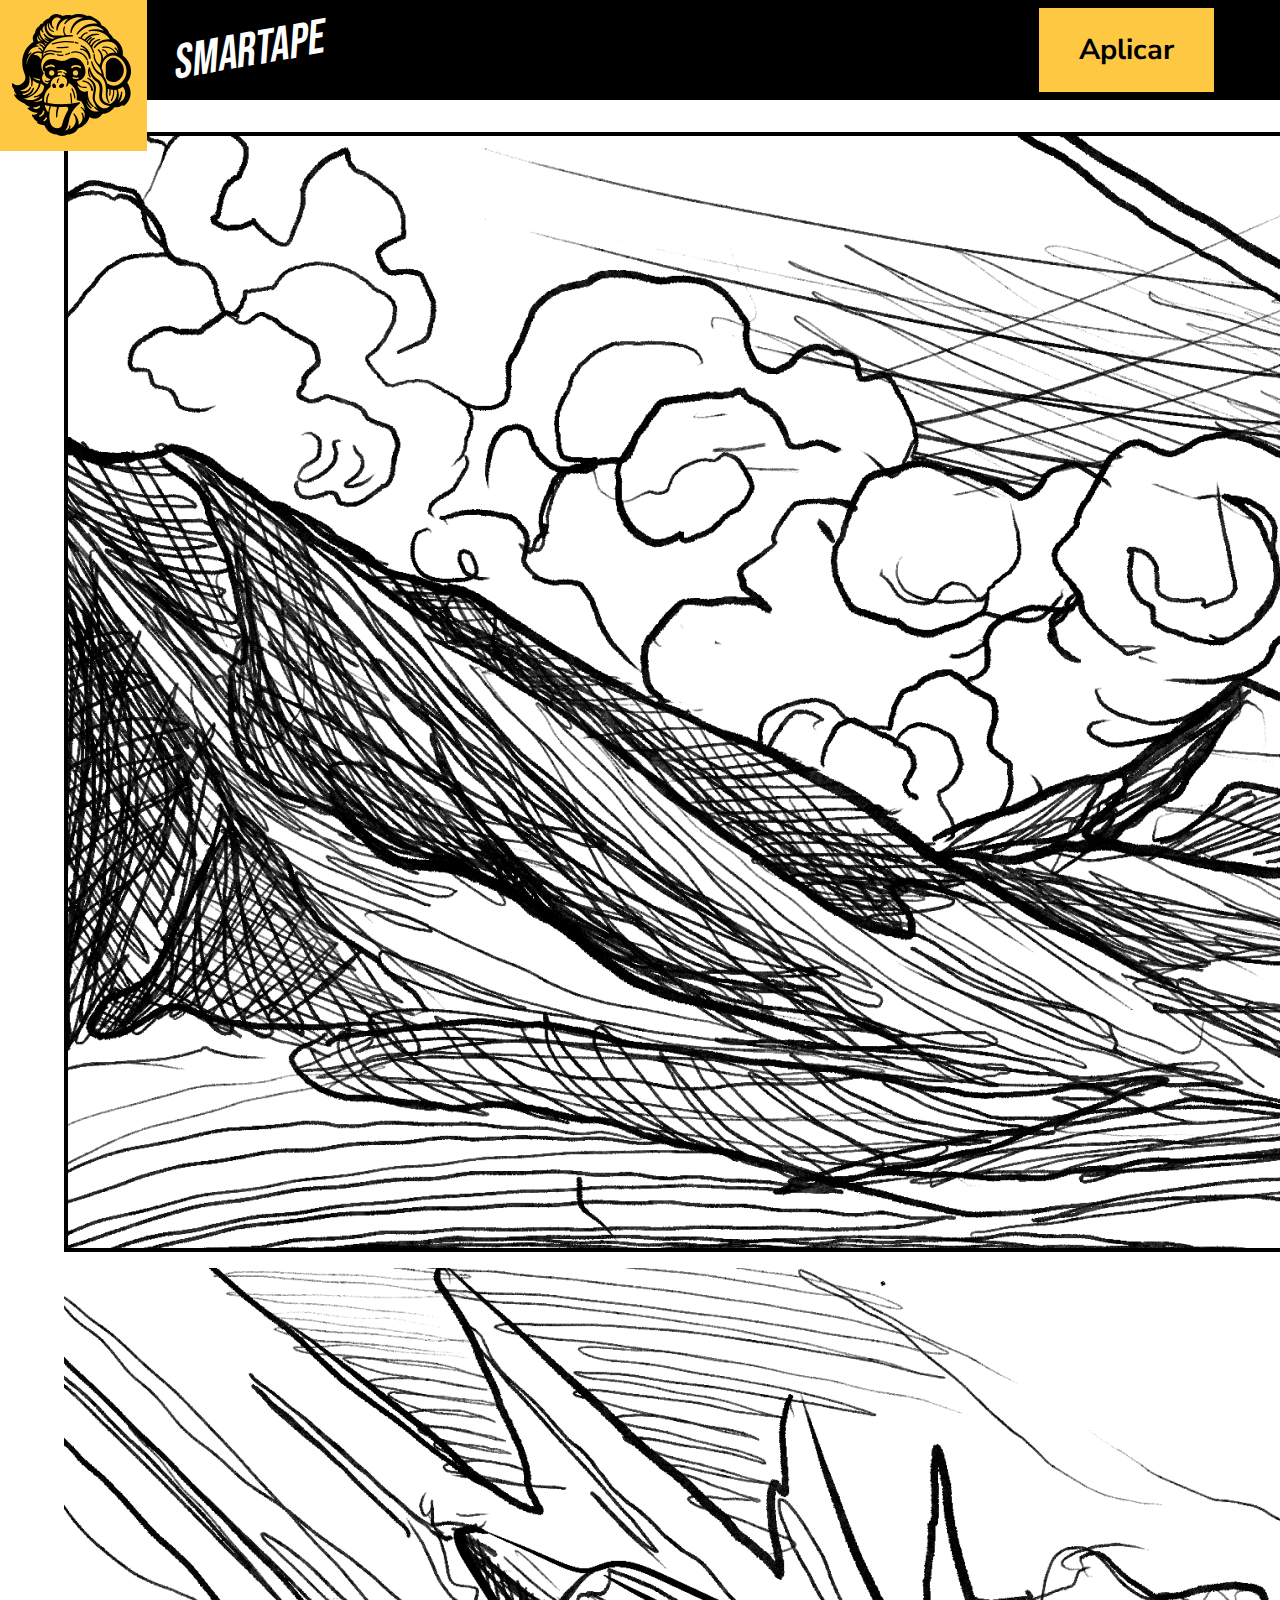
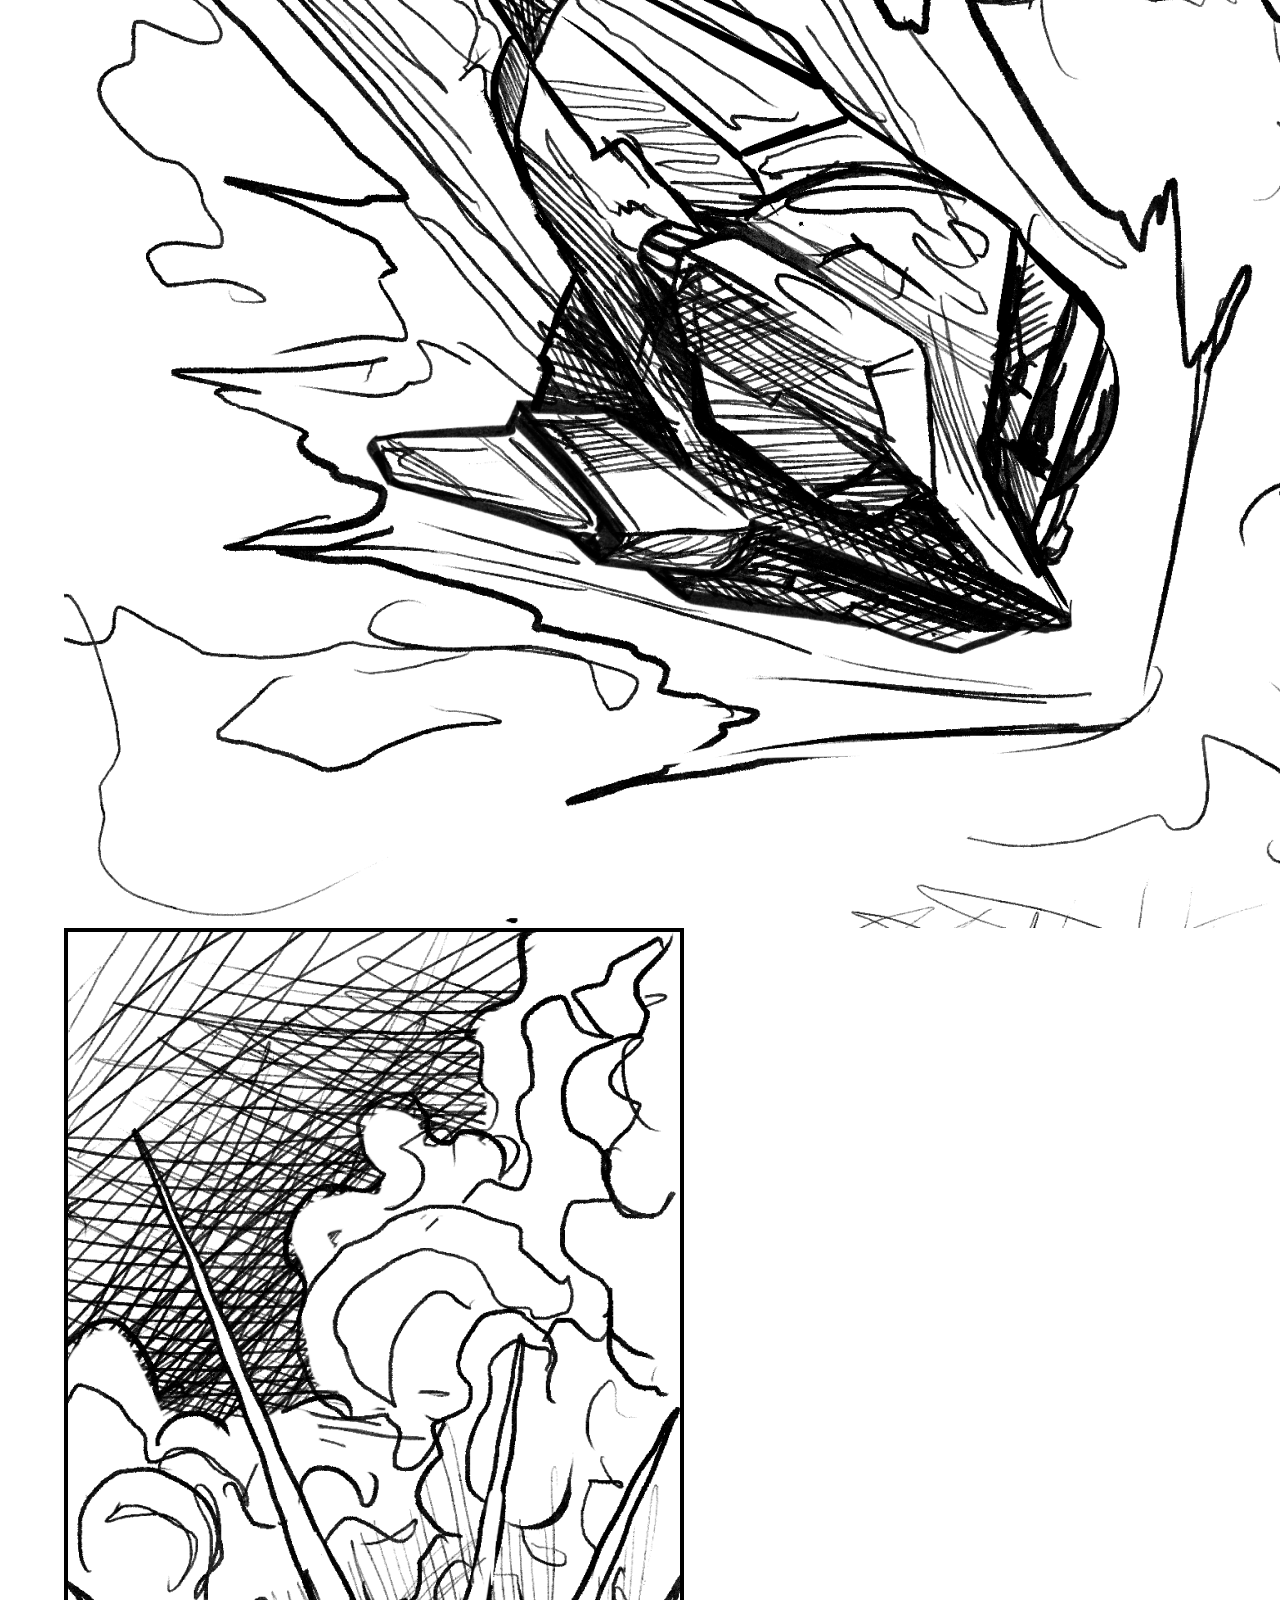
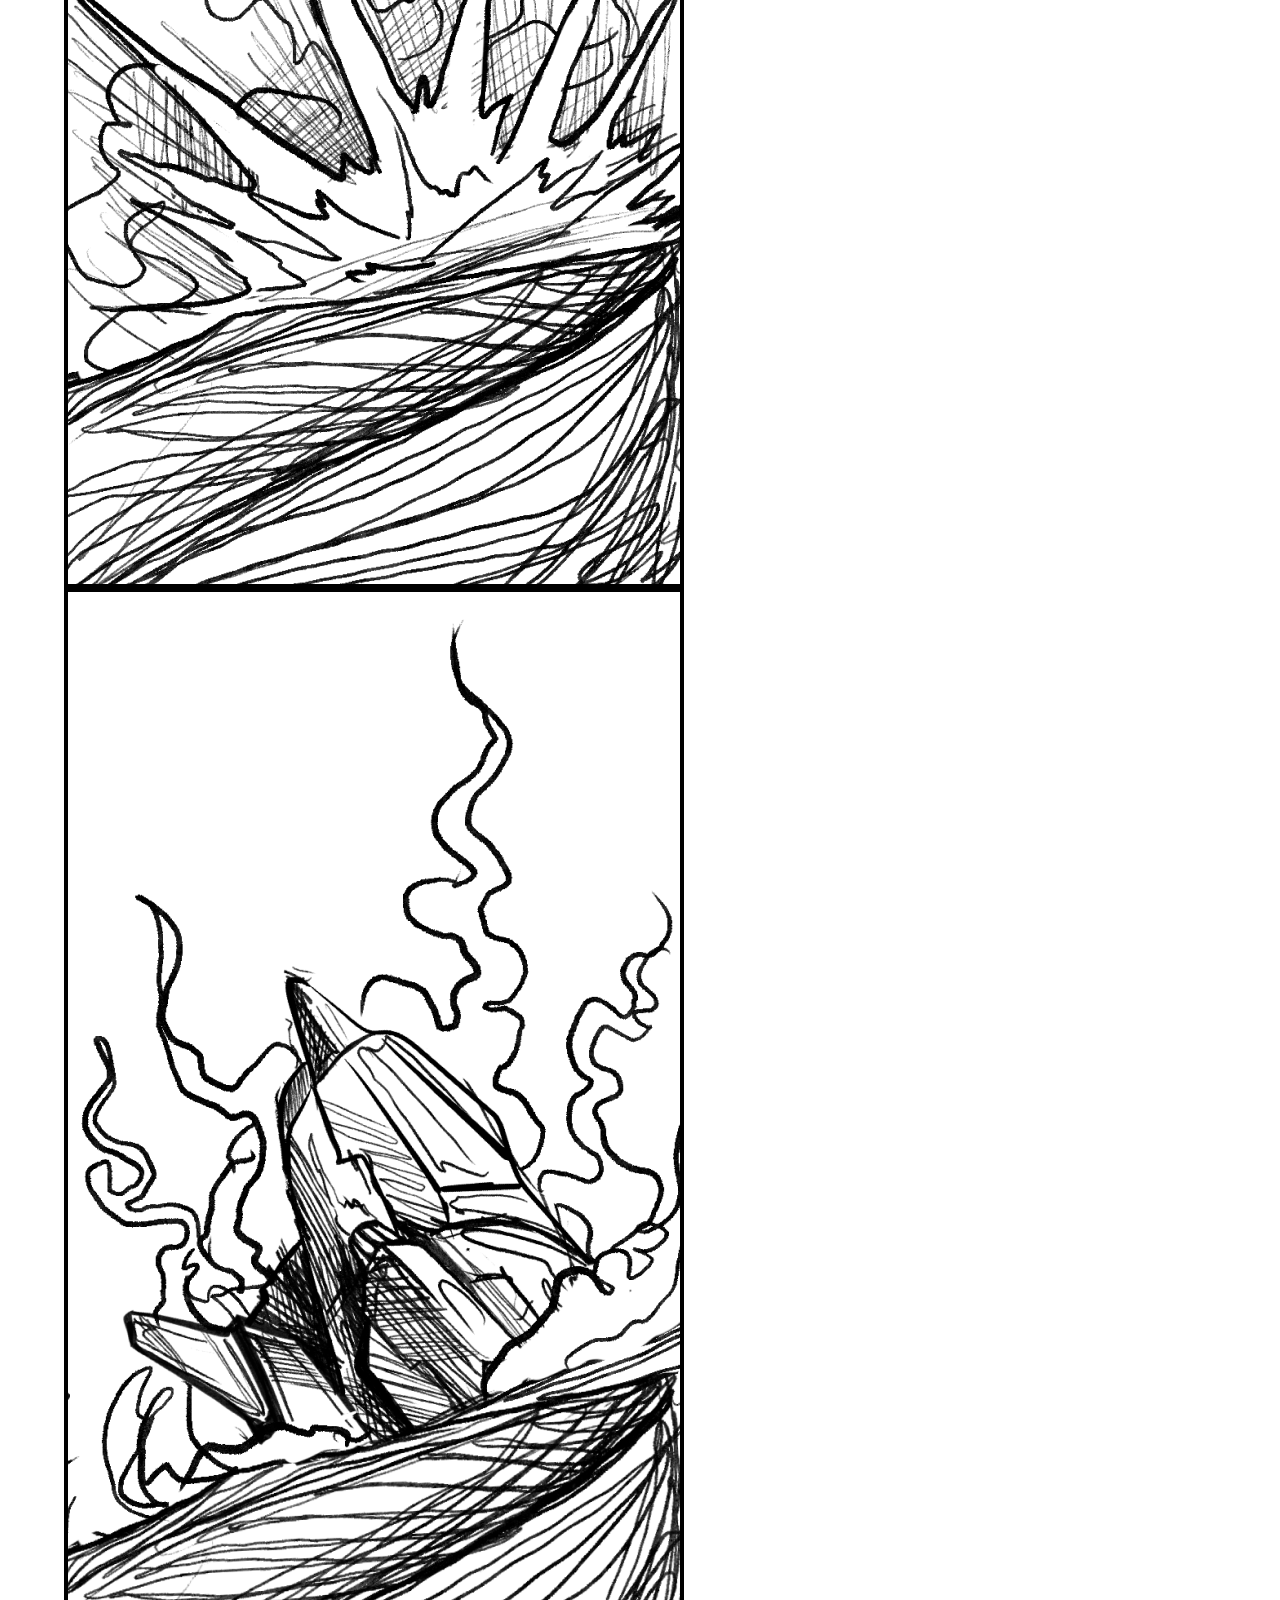
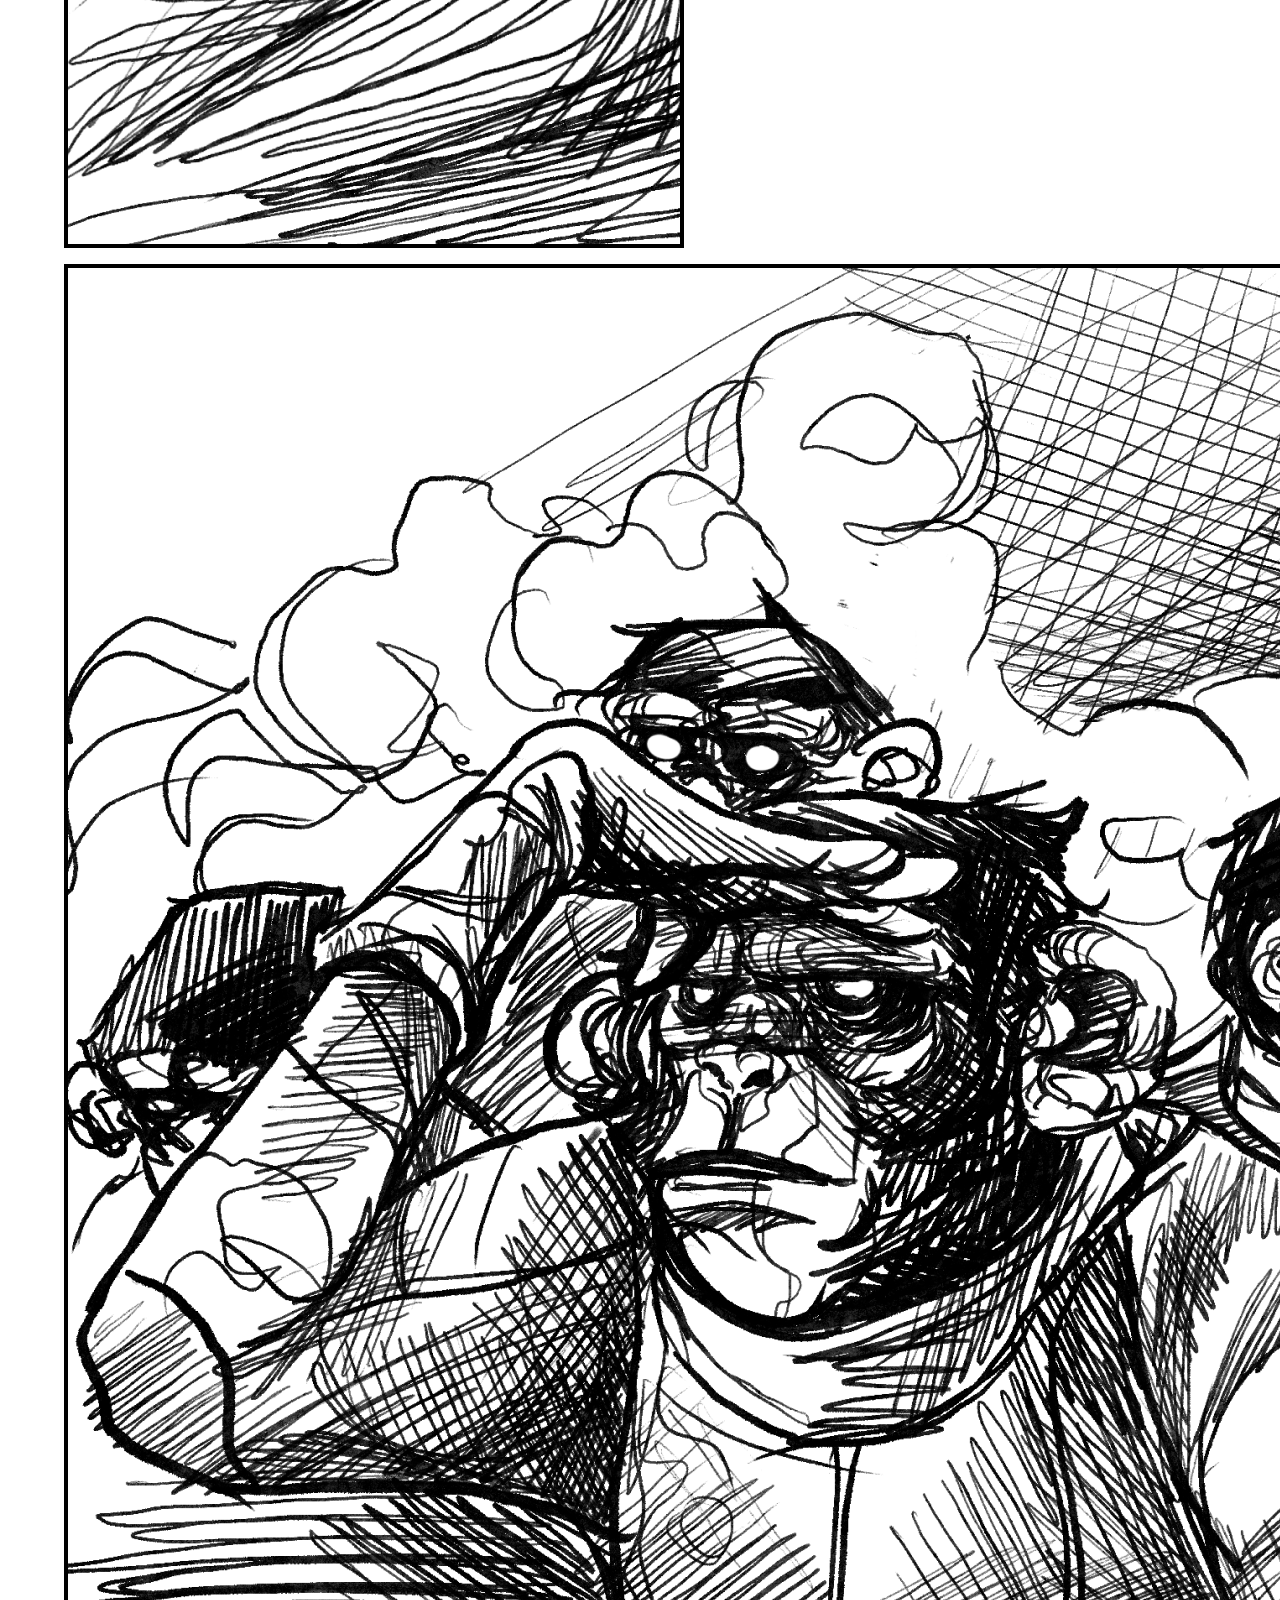
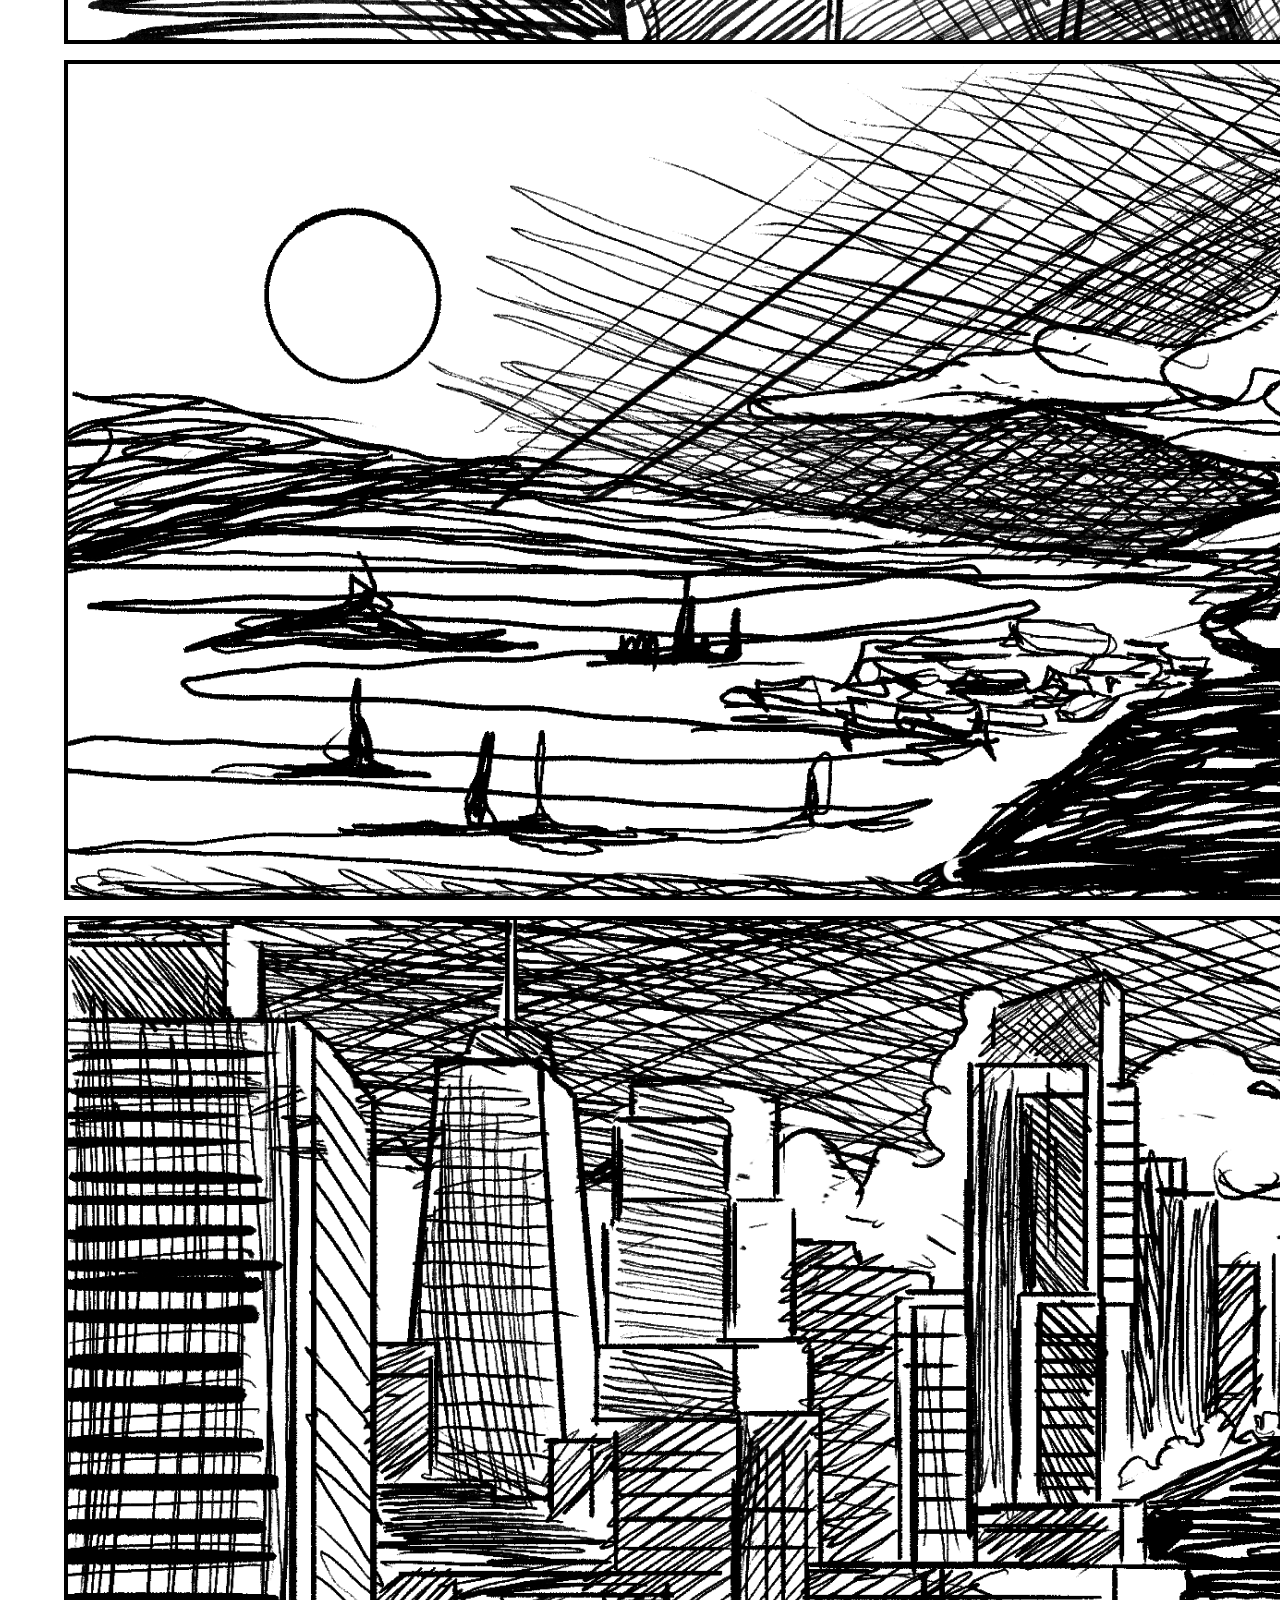
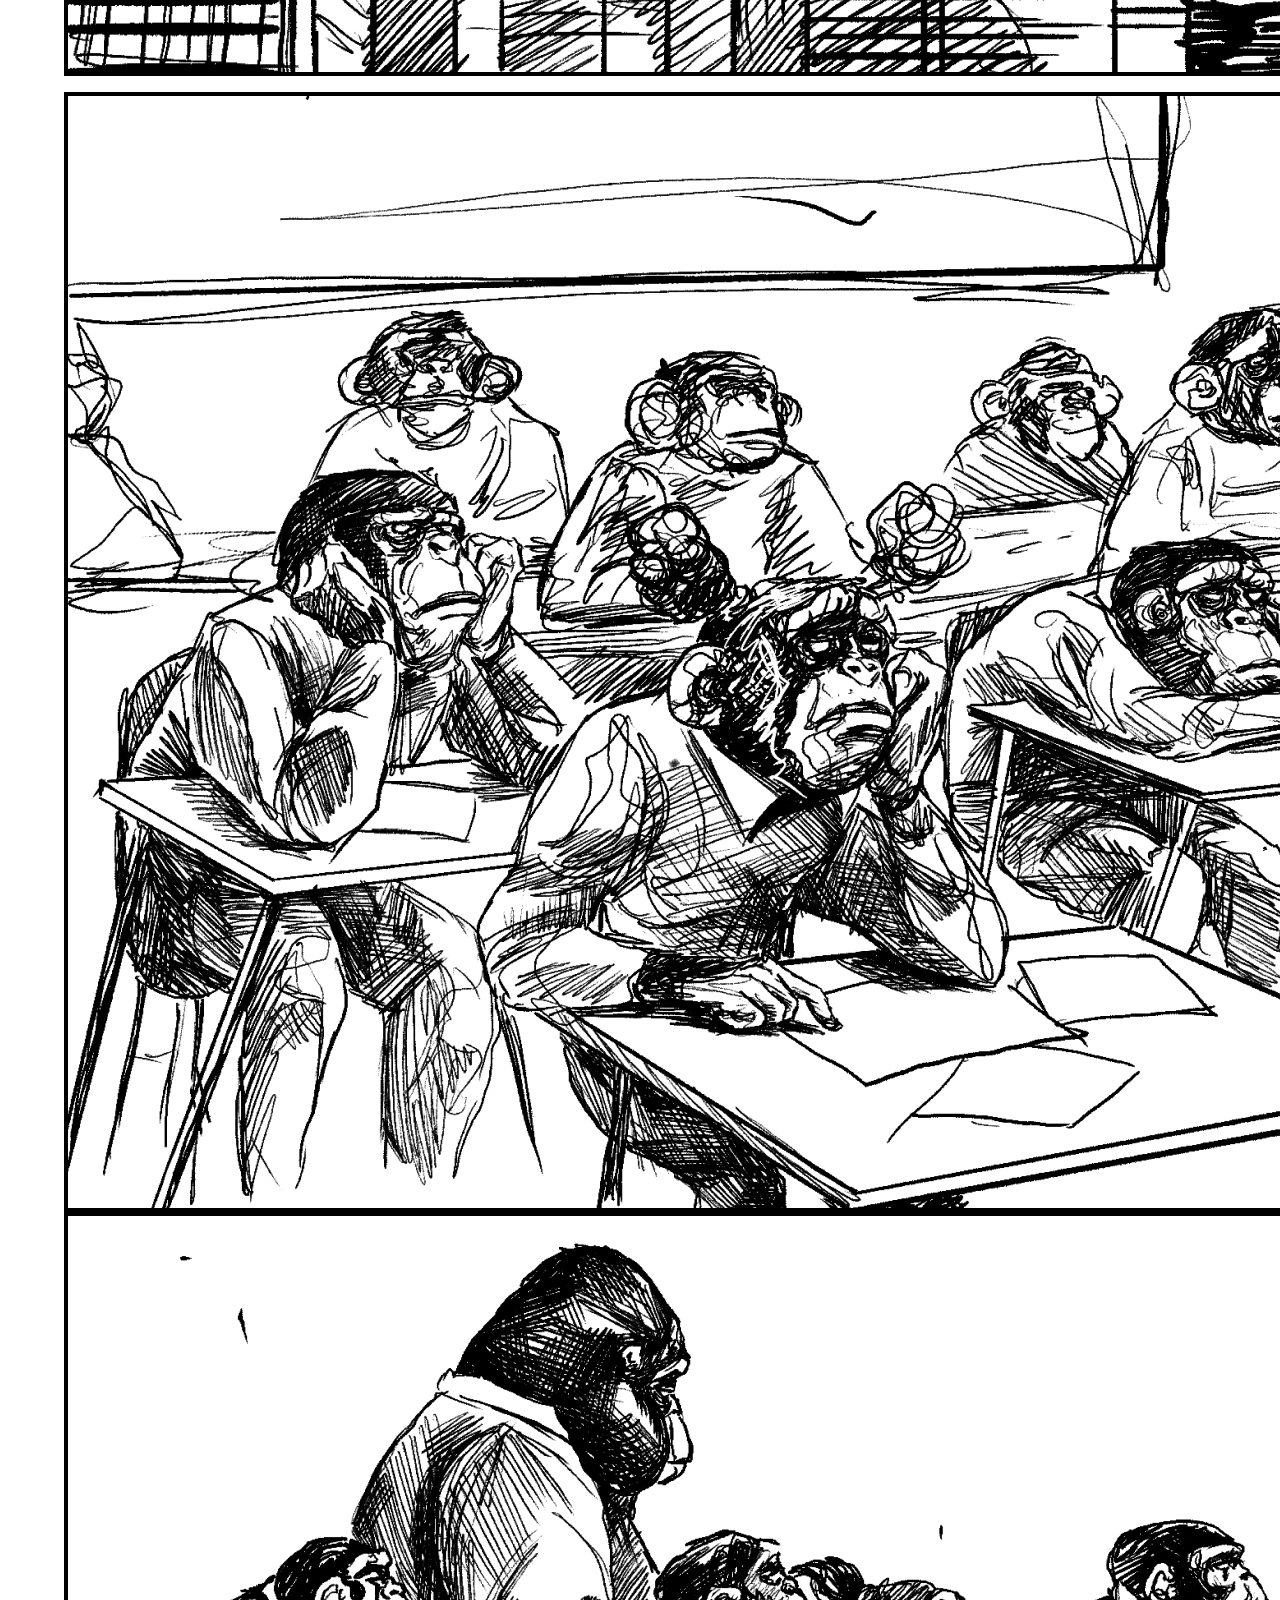
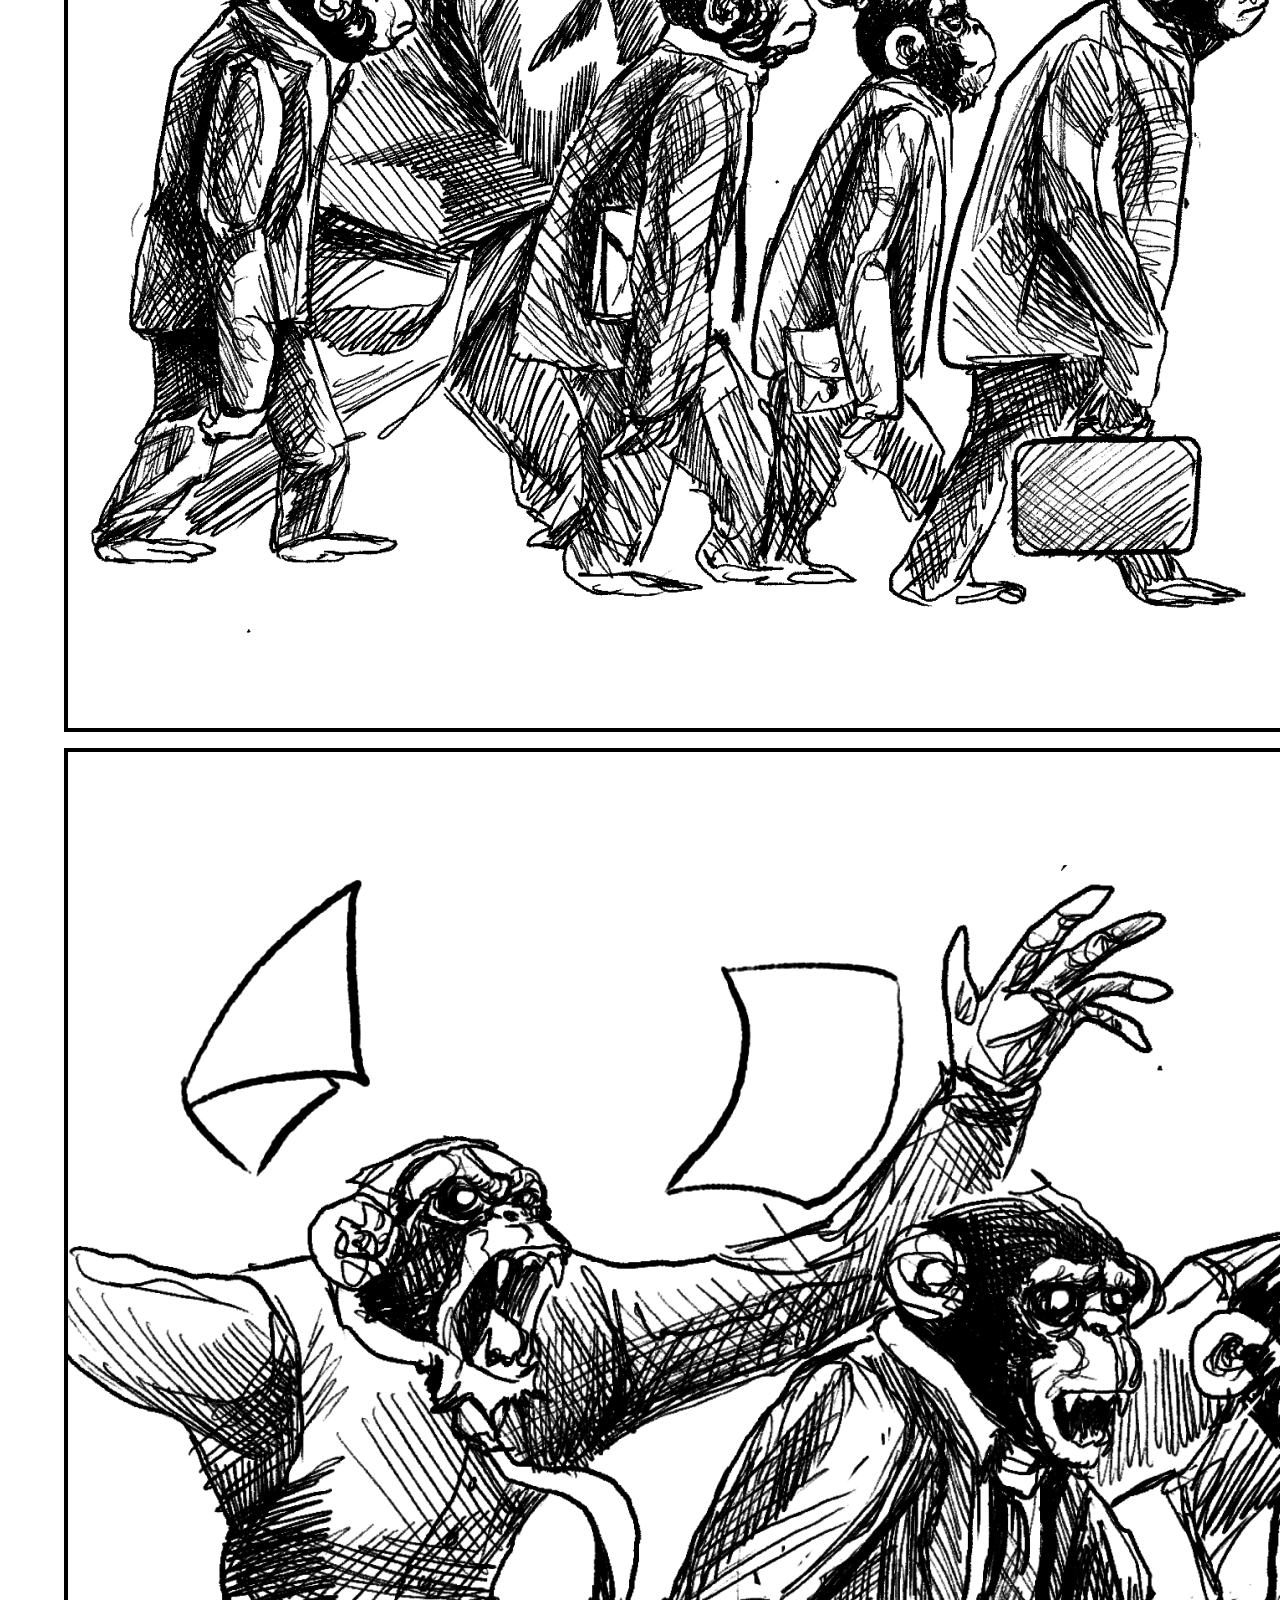
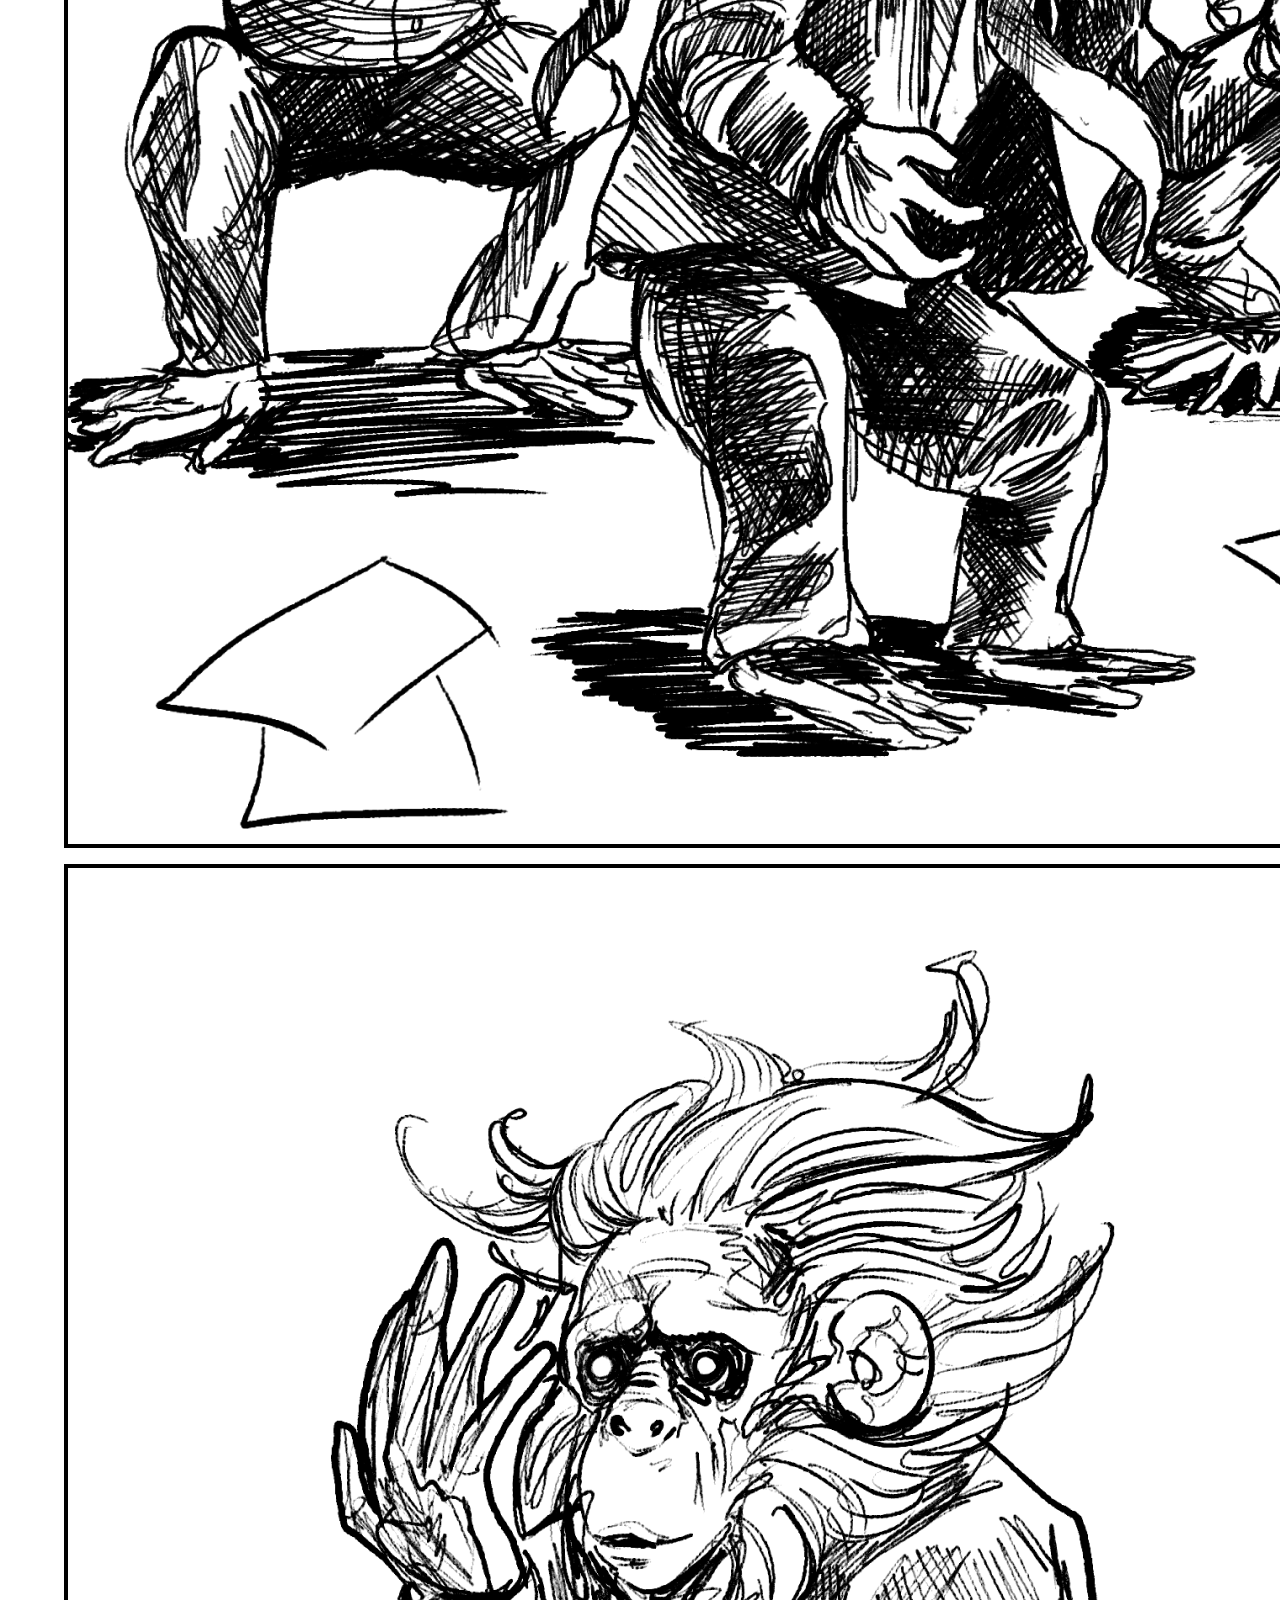
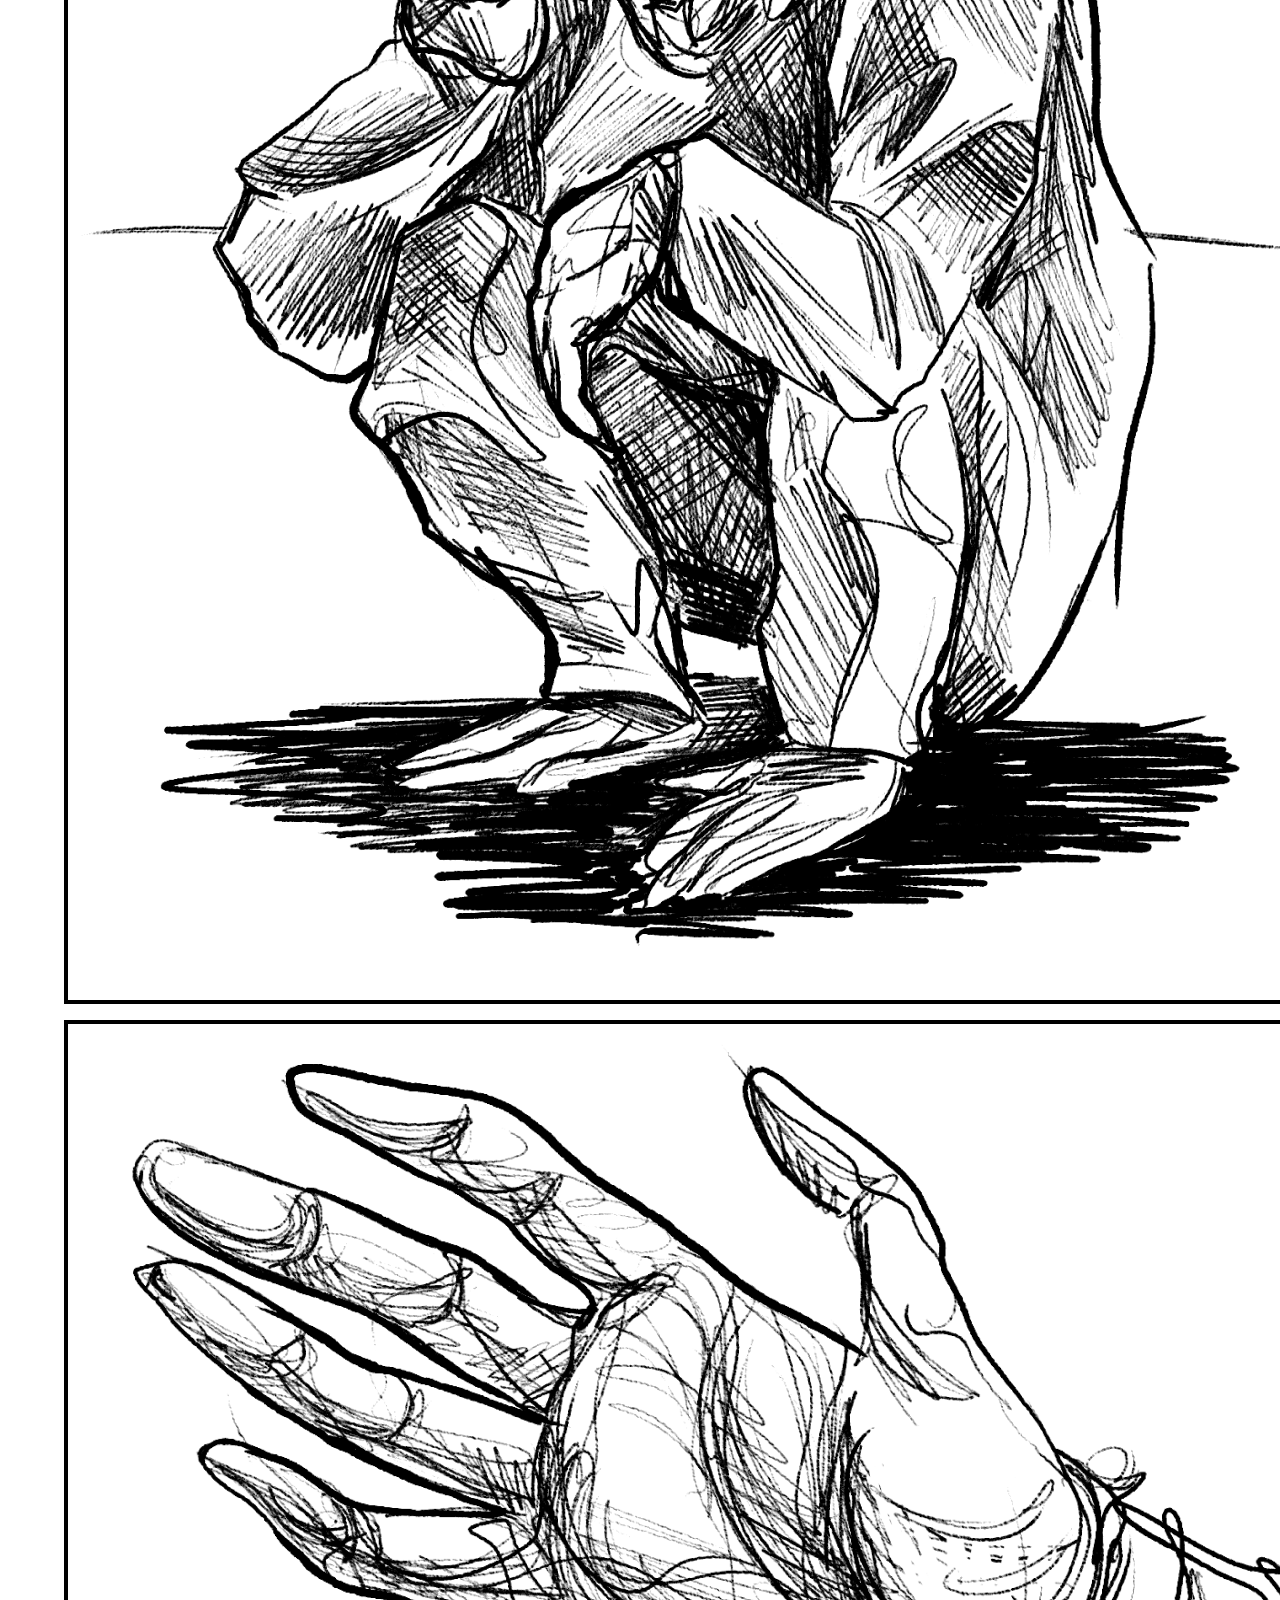
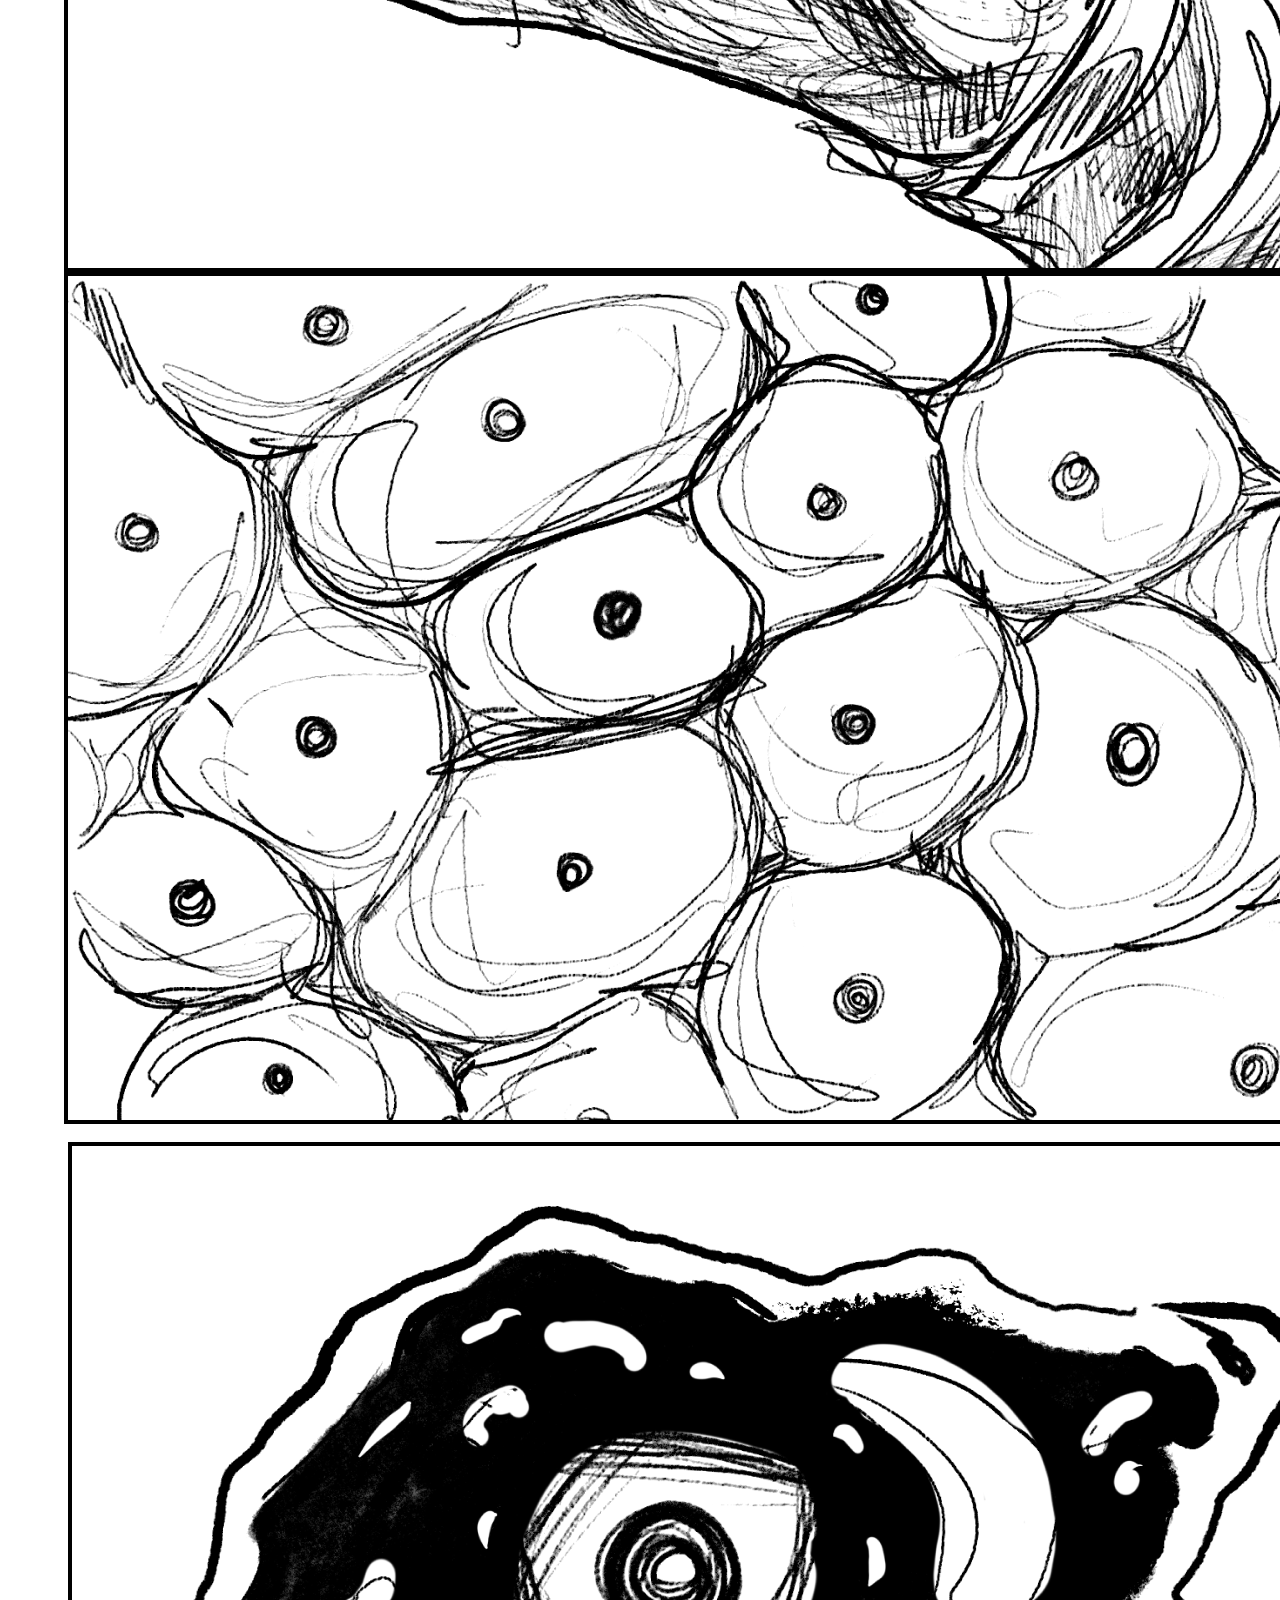
==== index.html @ e2e23b19 "ajuste comic" ====
<!DOCTYPE html>
<html lang="es">
  <head>
    <meta charset="UTF-8" />
    <meta name="viewport" content="width=device-width, initial-scale=1.0" />
    <title>chango</title>
    
    <!-- Importación de Bootstrap y Google Fonts -->
    <link
      href="https://cdn.jsdelivr.net/npm/bootstrap@5.3.0/dist/css/bootstrap.min.css"
      rel="stylesheet"
    />
    <link rel="preconnect" href="https://fonts.googleapis.com" />
    <link rel="preconnect" href="https://fonts.gstatic.com" crossorigin />
    <link
      href="https://fonts.googleapis.com/css2?family=Bebas+Neue&family=Nunito+Sans:ital,opsz,wght@0,6..12,200..1000;1,6..12,200..1000&display=swap"
      rel="stylesheet"
    />
    <link
      href="https://fonts.googleapis.com/css2?family=Jomhuria&display=swap"
      rel="stylesheet"
    />
    <!-- Estilos personalizados y Tailwind CSS -->
    <link rel="stylesheet" href="style.css" />
    <script src="https://cdn.tailwindcss.com"></script>
  </head>

  <body>
    <!-- Sección del encabezado -->
    <header class="head  sticky top-0 z-50">
      <div class="logo">
        <!-- Logo de la empresa -->
        <img alt="Logo with a stylized monkey face" src="img/Group 39797.svg" />
        <div class="logo-text">SMARTAPE</div>
      </div>
      <a class="apply-button" href="#"> Aplicar </a>
    </header>

    <!-- Sección de imágenes -->
    <div class="imagenes ">
      <!-- Imagen principal -->
      <img
        src="img/Group 39958.png"
        alt="Imagen Principal"
        class="w-full h-auto mb-3"
      />
      
      <!-- Galería de imágenes en una cuadrícula -->
      <div class="grid grid-cols-4 gap-2 mb-3 ">
        <img src="img/image 268.png" alt="Imagen 1" class="meteoro w-full  border-2 border-black col-span-2" />
        <img src="img/Group 39960.png" alt="Imagen 2" class="w-full h-auto col-span-1" /> 
        <img src="img/Group 39959.png" alt="Imagen 3" class="w-full h-auto col-span-1" />
      </div>

      <!-- Otras imágenes principales -->
      <img src="img/Group 39961.png" alt="Imagen Principal 2" class="w-full h-auto mb-3" />
      <img src="img/Group 39962.png" alt="Imagen Principal 3" class="w-full h-auto mb-3" />
      <img src="img/Group 39963.png" alt="Imagen Principal 4" class="w-full h-auto mb-3" />

      <!-- Otra cuadrícula con dos imágenes -->
      <div class="grid grid-cols-2 gap-2">
        <img src="img/Group 39965.png" alt="Imagen 1" class="w-full h-auto" />
        <img src="img/Group 39964.png" alt="Imagen 2" class="w-full h-auto mb-3" />
      </div>

      <!-- Continuación de las imágenes principales -->
      <img src="img/Group 39966.png" alt="Imagen Principal 5" class="w-full h-auto mb-3" />

      <!-- Cuadrícula con imagenes laterales -->
      <div class="grid grid-cols-2 gap-2">
        <div>
          <img src="img/Group 39967.png" alt="Imagen Izquierda" class="w-full h-auto mb-3" />
        </div>
        <div class="flex flex-col space-y-3">
          <img src="img/Group 39968.png" alt="Imagen Derecha 1" class="w-full h-auto" />
          <img src="img/Group 39969.png" alt="Imagen Derecha 2" class="w-full h-auto mb-3" />
        </div>
      </div>

      <!-- Otra cuadrícula con dos imágenes -->
      <div class="grid grid-cols-2 gap-2">
        <img src="img/Group 39971.png" alt="Imagen 1" class="w-full h-auto" />
        <img src="img/Group 39970.png" alt="Imagen 2" class="w-full h-auto mb-3" />
      </div>

      <!-- Más imágenes principales -->
      <img src="img/Group 39972.png" alt="Imagen Principal 6" class="w-full h-auto mb-3" />
      <img src="img/Group 39973.png" alt="Imagen Principal 7" class="w-full h-auto mb-3" />
      <img src="img/Group 39974.png" alt="Imagen Principal 8" class="w-full h-auto mb-3" />
      <img src="img/Group 39975.png" alt="Imagen Principal 9" class="w-full h-auto mb-3" />

      <!-- Última cuadrícula de imágenes -->
      <div class="grid grid-cols-2 gap-2">
        <img src="img/Group 39977.png" alt="Imagen 1" class="w-full h-auto" />
        <img src="img/Group 39976.png" alt="Imagen 2" class="w-full h-auto mb-3" />
      </div>

      <!-- Últimas imágenes principales -->
      <img src="img/Group 39978.png" alt="Imagen Principal 10" class="w-full h-auto mb-3" />
      <img src="img/Group 39979.png" alt="Imagen Principal 11" class="w-full h-auto mb-0" />
    </div>

    <!-- Sección con dos boxes de contenido adicional -->
    <div class="seccion mb-4 mt-0">
      <div class="box box1" style="align-items: start">
        <img class="logo-image" src="img/image.png" />
        <div class="text" style="text-align: start">
          Al revés de las academias de tecnología tradicionales en las cuales
          los estudiantes invierten en ellas, nosotros invertimos en ti. Solo
          nos pagas cuando consigues un trabajo.
        </div>
        <a href="#" class="button">Ver más</a>
      </div>
      <div class="box box2" style="align-items: end">
        <div class="logo-texts">
          <span>maigister</span>
        </div>
        <div class="text" style="text-align: end">
          Al revés de las academias de tecnología tradicionales en las cuales
          los estudiantes invierten en ellas, nosotros invertimos en ti. Solo
          nos pagas cuando consigues un trabajo.
        </div>
        <a href="#" class="button button2">Ver más</a>
      </div>
    </div>

    <!-- Pie de página -->
    <footer
      class="w-full full-height bg-gray-800 text-white py-6 flex items-center"
    >
      <div
        class="grid grid-cols-2 gap-0 p-14 items-center justify-center w-full"
      >
        <div class="flex1 pl-12 w-full">
          <p class="text mb-4">
            Partnering on impactful technological ventures
            <span class="font-bold">that drive the development</span>
            of individual and collective awareness for
          </p>

          <p class="text1 leading-none font-bold mb-4">
            A BETTER LIFE AND<br />
            <span class="text-yellow-500" style="color: #ffc843"
              >HUMAN UNITY</span
            >
          </p>

          <p class="text mb-4">SmartApe. All rights reserved. © 2023</p>

          <!-- Iconos de redes sociales -->
          <div class="flex grid-cols-3 gap-20">
            <img src="img/facebook.svg" alt="Facebook" class="w-10 h-auto" />
            <img src="img/instagram.svg" alt="Instagram" class="w-10 h-auto" />
            <img src="img/linkedin.svg" alt="Linkedin" class="w-10 h-auto" />
          </div>
        </div>

        <!-- Imagen grande del pie de página -->
        <div class="ml-auto">
          <img
            src="img/Group 39798.svg"
            alt="Imagen Derecha Grande"
            class="mono h-auto"
          />
        </div>
      </div>
    </footer>

    <!-- Scripts de Bootstrap -->
    <script src="https://cdn.jsdelivr.net/npm/bootstrap@5.3.0/dist/js/bootstrap.bundle.min.js"></script>
  </body>
</html>
---- style.css ----
body{
    font-family: 'Nunito sans' !important;
    margin: 0 !important;
    padding: 0 !important;
}
/*#########################################################
encabezado
##########################################################
*/
header {
    display: flex;
    align-items: center;
    justify-content: space-between;
    background-color: #000;
    padding: 20px;
    height: 100px; /* Puedes fijar una altura si es necesario */
    position: relative;
    overflow: visible; /* Para que la imagen que sobresale se vea fuera del contenedor */
}

.logo {
    position: relative;
}

.logo img {
    width: 150px; /* Ajusta el tamaño de la imagen según lo necesario */
    height: auto;
    background-color: #ffc843;
    position: absolute;
    top: 0%; /* Ajusta cuánto sobresale la imagen del contenedor */
    left: -15%; /* Ajusta la posición horizontal si lo necesitas */
    z-index: 1; /* Asegura que esté detrás del texto y botón */
    padding: 10%;
}

.logo-text {
    color: #fff;
    font-size: 3rem; /* Ajusta el tamaño del texto */
    font-family: "Bebas Neue", sans-serif;
    font-style: italic;
    margin-top: 20%;
    margin-left: 100%; /* Aumenta para darle más espacio respecto a la imagen */
    transform: rotate(-10deg);
    z-index: 2;
    position: relative;
}

.apply-button {
    background-color: #ffc843;
    color: #000;
    padding: 20px 40px;
    font-size: 1.8rem;
    font-weight: bold;
    text-decoration: none;
    z-index: 2;
    position: relative; /* Si no deseas que se salga del flujo */
    margin-right: 2.9rem;
}
/* Media Query para pantallas pequeñas */
@media (max-width: 768px) {
    header {
        padding: 10px; /* Ajusta el padding para evitar demasiado espacio en móviles */
        height: auto; /* Ajusta automáticamente según el contenido */
        position: relative;
        overflow: visible;
    }

    .logo {
        position: relative;
        display: flex;
        align-items: center;
    }

    .logo img {
        width: 160px !important; /* Aumenta ligeramente el tamaño en pantallas pequeñas */
        height: auto;
        background-color: #ffc843;
        position: absolute;
        top: -35%; 
        left: -15%; /* Ajusta la posición para pantallas pequeñas */
        z-index: 1;
        padding: 10px;
    }

    .logo-text {
        font-size: 1.5rem; /* Mantén el tamaño ajustado del texto */
        margin-left: 100%; /* Ajusta para no cortar la imagen */
        transform: rotate(-10deg); /* Mantén la rotación */
        z-index: 2;
        position: relative;
        margin-top: 3%;
    }

    .apply-button {
        background-color: #ffc843;
        color: #000;
        padding: 10px 20px;
        font-size: 1rem; /* Reduce ligeramente el tamaño de la fuente */
        font-weight: bold;
        text-decoration: none;
        z-index: 2;
        position: relative;
        margin-right: 0;
    }
}
.imagenes{
    padding-top: 2rem;
    padding-left: 4rem;
    padding-right: 4rem;
    padding-bottom: 2rem;
}
/* Media query para pantallas más pequeñas */
@media (max-width: 768px) {
  .imagenes  {
    margin: 0 !important; /* Margen reducido */
    padding-top: 1rem !important;
    padding-left: 1rem !important;
    padding-right: 1rem !important;
    padding-bottom: 1rem !important;
  }

  .imagenes .grid{
    margin: 0 !important;
    padding: 0 !important;
  }

  .imagenes .meteoro{
    max-height: 14rem;
    margin-bottom: 1rem;
    
  }
}
/********************************************************************
Seccion para abajo y footer
********************************************************************/
.seccion {
    display: flex;
    width: 100%;
    height: 100vh;
}

.box {
    flex: 1;
    display: flex;
    flex-direction: column;
    justify-content: center;
    width: 100%;
   
    
}

.box1 {
    background-color: #000000;
    color: white;
    margin-right: 16px;
    padding-left: 8%;
    padding-right: 3%;
}

.box2 {
    background-color: #371c3b;
    color: white;
    padding-right: 8%;
    padding-left: 3%;
    
}
.logo-image {
    width: 30%; /* Ajusta el tamaño según sea necesario */
    height: auto; /* Mantiene la proporción original */
    margin-bottom: 5%;
    
}

.seccion .logo-texts {
    font-family: "Jomhuria", serif; /* Cambia esto si tienes una fuente específica */
    font-size: 9rem; /* Ajusta el tamaño del texto */
    margin-top: -8%;
    background: linear-gradient(90deg, #3a82f7, #a12ee2, #f15d5d, #f1903d);
    -webkit-background-clip: text;
    -webkit-text-fill-color: transparent;
    background-clip: text;
   margin-bottom: -8%;
    letter-spacing: 2px;
    text-shadow: 0 1px 3px rgba(0, 0, 0, 0.3);
    display: inline-block;
}


.text {
    text-align: center;
    margin-bottom: 20px;
    font-size: 1.5rem !important;
}

.button {
    margin-top: 8%;
    background-color: #565ff0;
    color: rgb(0, 0, 0);
    padding: 20px 170px;
    text-decoration: none;
    font-size: 1.5rem !important;
    font-weight: bold;
   
}

.button2 {
    color: white;
    background-color: #d827f3;
}

@media (max-width: 768px) {
    .seccion {
        display: flex;
        width: 100%;
        height: auto ;
        flex-direction: column;
        margin-bottom: 0.5rem !important;
    }

    .box {
        padding-top: 5rem;
        padding-bottom: 5rem;
        width: 100%;
        height: 50vh;
        padding-left: 2rem;
        padding-right: 2rem;
    }
    .seccion .logo-texts {
        font-family: "Jomhuria", serif; /* Cambia esto si tienes una fuente específica */
        font-size: 7rem; /* Ajusta el tamaño del texto */
        margin-top: -8%;
        background: linear-gradient(90deg, #3a82f7, #a12ee2, #f15d5d, #f1903d);
        -webkit-background-clip: text;
        -webkit-text-fill-color: transparent;
        background-clip: text;
       margin-bottom: -8%;
        letter-spacing: 2px;
        text-shadow: 0 1px 3px rgba(0, 0, 0, 0.3);
        display: inline-block;
    }
    .logo-image {
        width: 50%; /* Ajusta el tamaño según sea necesario */
        height: auto; /* Mantiene la proporción original */
        margin-bottom: 5%;
        
    }
    
    .text {
        text-align: center;
        margin-bottom: 20px;
        font-size: 1rem !important;
    }

    .button {
        margin-top: 8%;
        background-color: #565ff0;
        color: rgb(0, 0, 0);
        padding: 10px 80px;
        font-weight: bold;
        text-decoration: none;
        margin-top: 0%;
        font-size: 1rem !important;
    }
    
    .button2 {
        color: white;
        background-color: #d827f3;
        font-weight: bold;
        margin-top: 0%;
    }
}

/* footer*/
.full-height {
    height: 90vh; /* 100% de la altura de la ventana del navegador */
  }

footer{
    background-color: #000000 !important;
    

}
footer .grid{
    grid-template-columns: 2fr 1fr;
}
footer .text{
    font-size: 2rem !important;
    width: 100% !important;
    text-align: start;
    font-weight: bold;
}
footer .mono{
    width: 40rem !important;
}
footer .text1{
    font-size: 6rem !important;
    width: 100% !important;
}

  
@media (max-width: 768px) {
    footer {
        padding-left: 2rem;
        padding-right: 2rem;
    }
    .full-height {
        height: auto; /* Ajusta la altura según el contenido */
    }
    
    footer .grid {
        grid-template-columns: 1fr; /* Cambia a una columna para pantallas pequeñas */
        gap: 0;
        padding: 5px; /* Reduce aún más el padding */
    }

    /* Cambia el orden del contenedor de la imagen */
    footer .ml-auto {
        order: -1; /* Cambia el orden para que aparezca primero */
        margin-bottom: 20px; /* Añade espacio debajo de la imagen */
        text-align: center; /* Centra la imagen en la columna */
    }

    footer .text {
        font-size: 1.2rem !important; /* Tamaño de fuente más pequeño */
    }

    footer .text1 {
        font-size: 3rem !important; /* Reduce el tamaño de la fuente */
        text-align: start;
    }

    footer .mono {
        width: 100% !important; /* Imagen más pequeña y que ocupe el ancho disponible */
    }

    .flex1 {
        text-align: center; /* Centra todo el contenido */
        padding-left: 0; /* Elimina padding */
    }

    .flex.grid-cols-3 {
        gap: 10px; /* Reduce el espacio entre los iconos de redes sociales */
    }

    footer img {
        width: 2rem !important; /* Ajusta el tamaño de los íconos de redes sociales */
    }
}
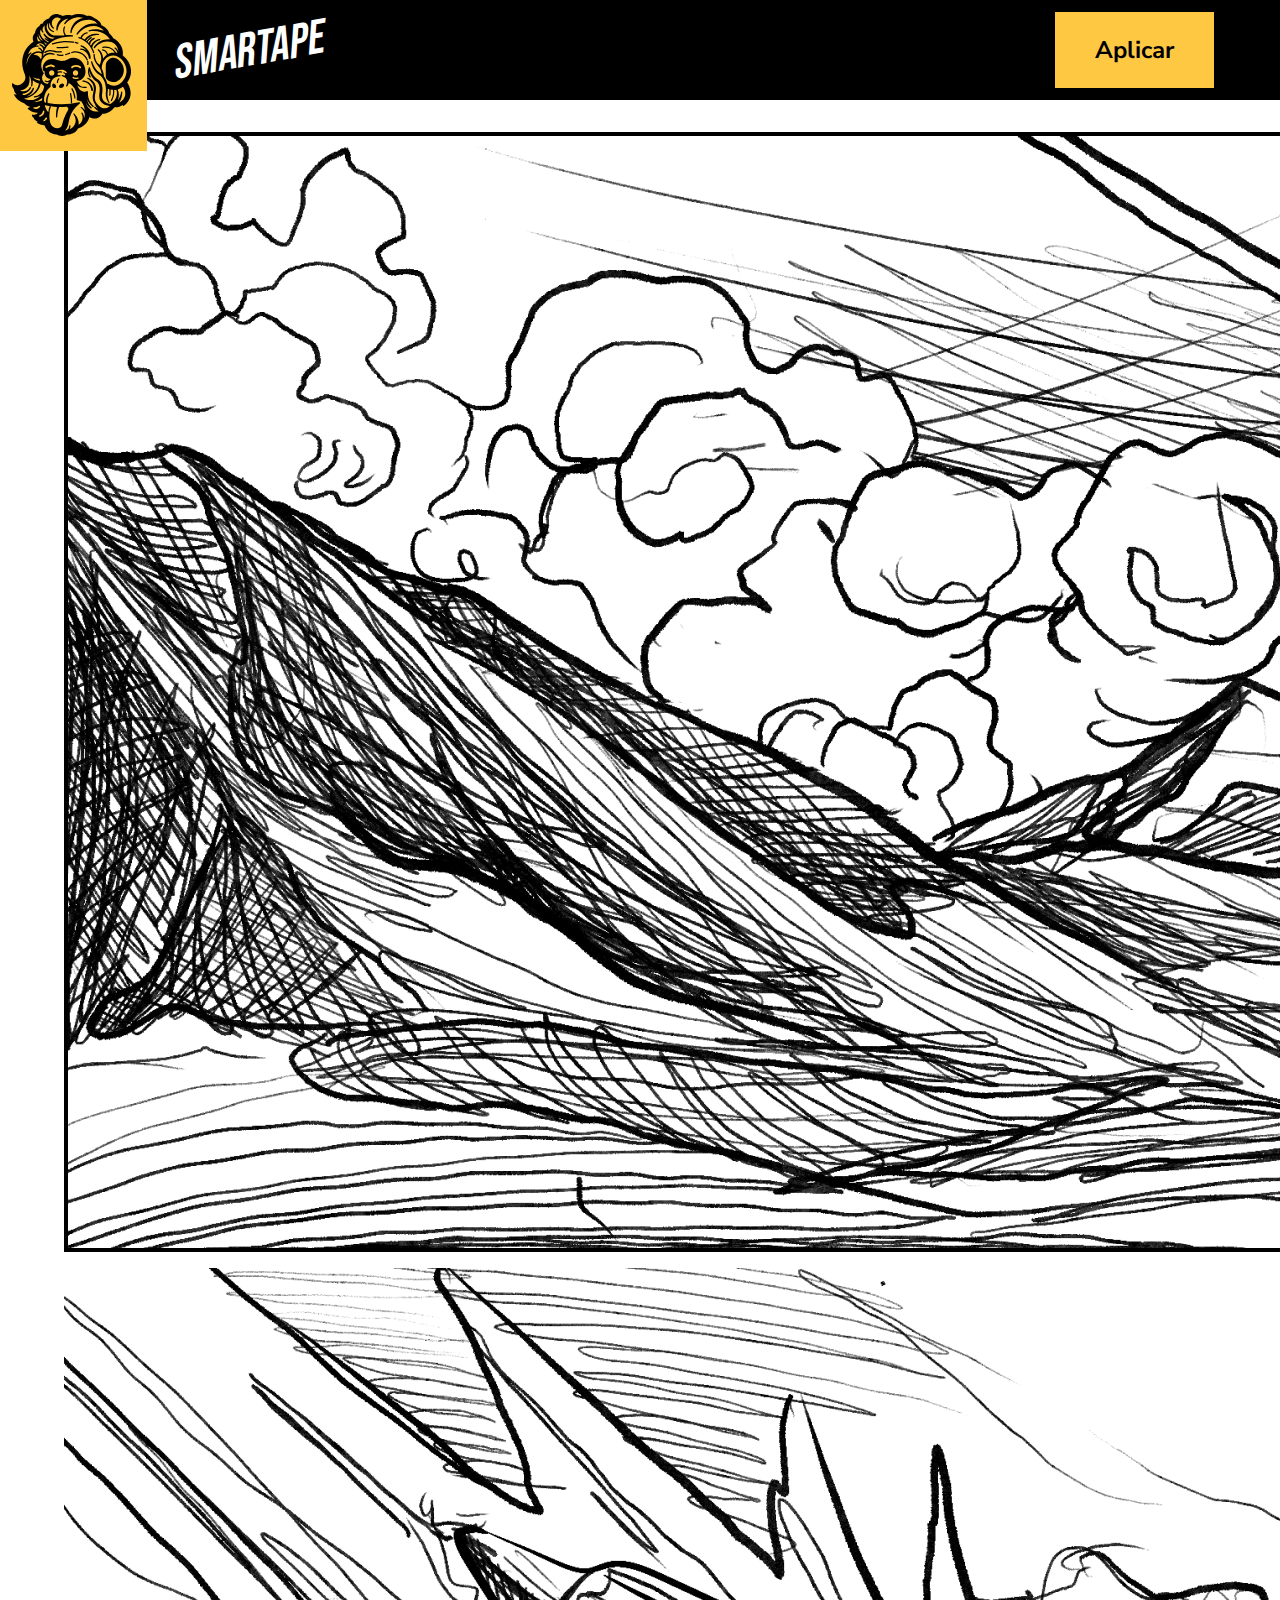
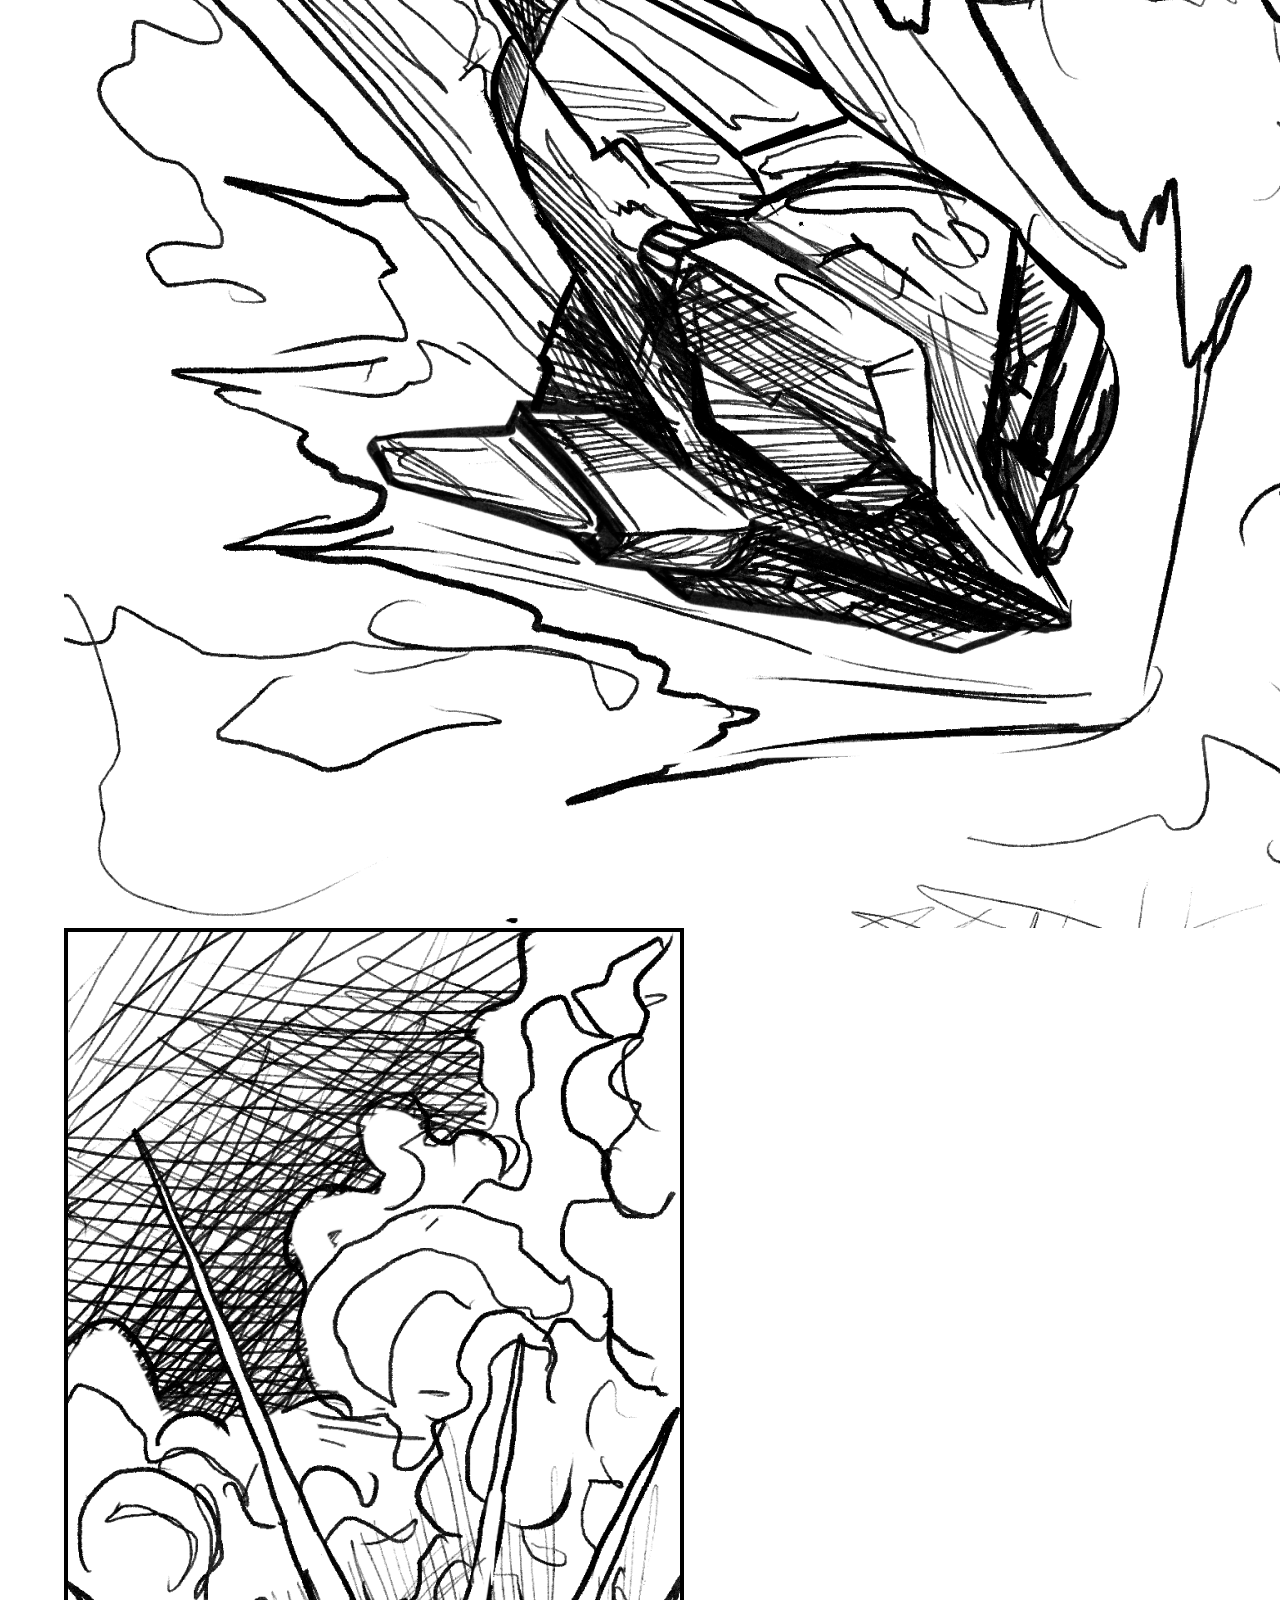
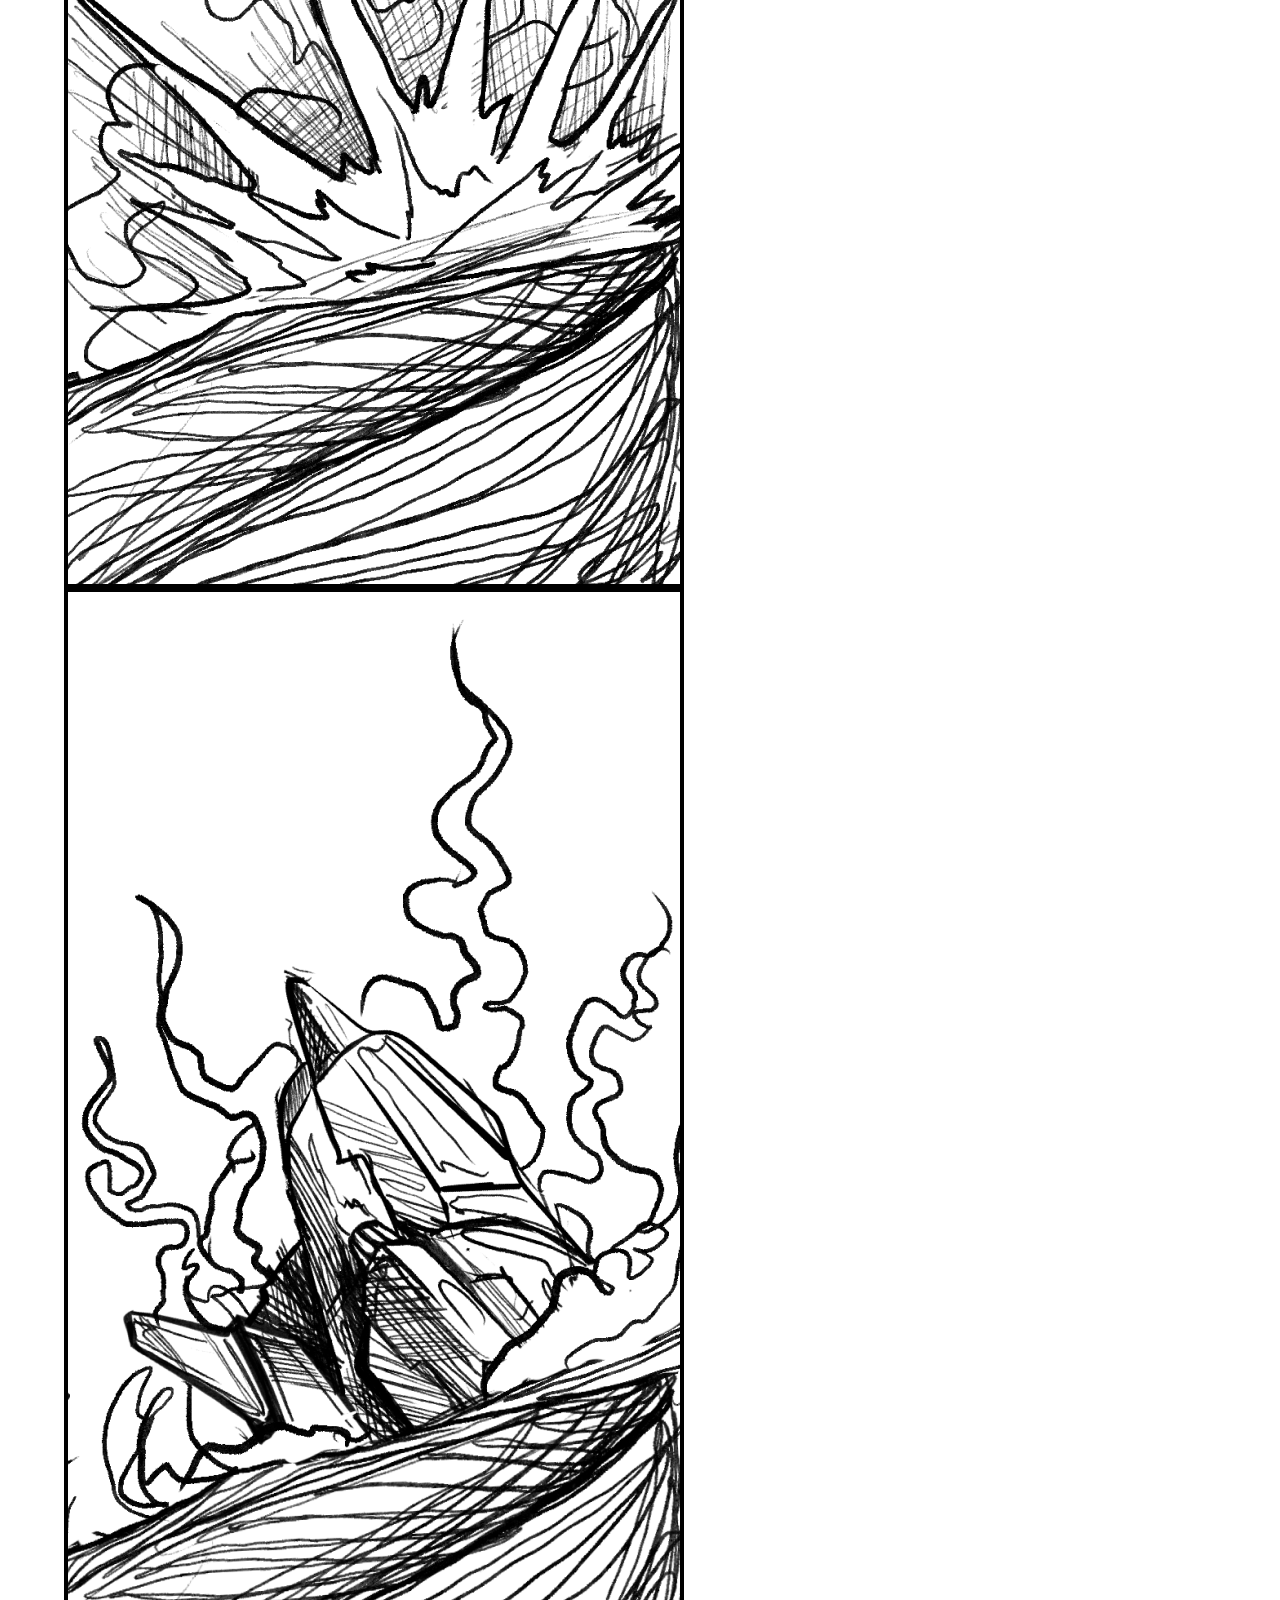
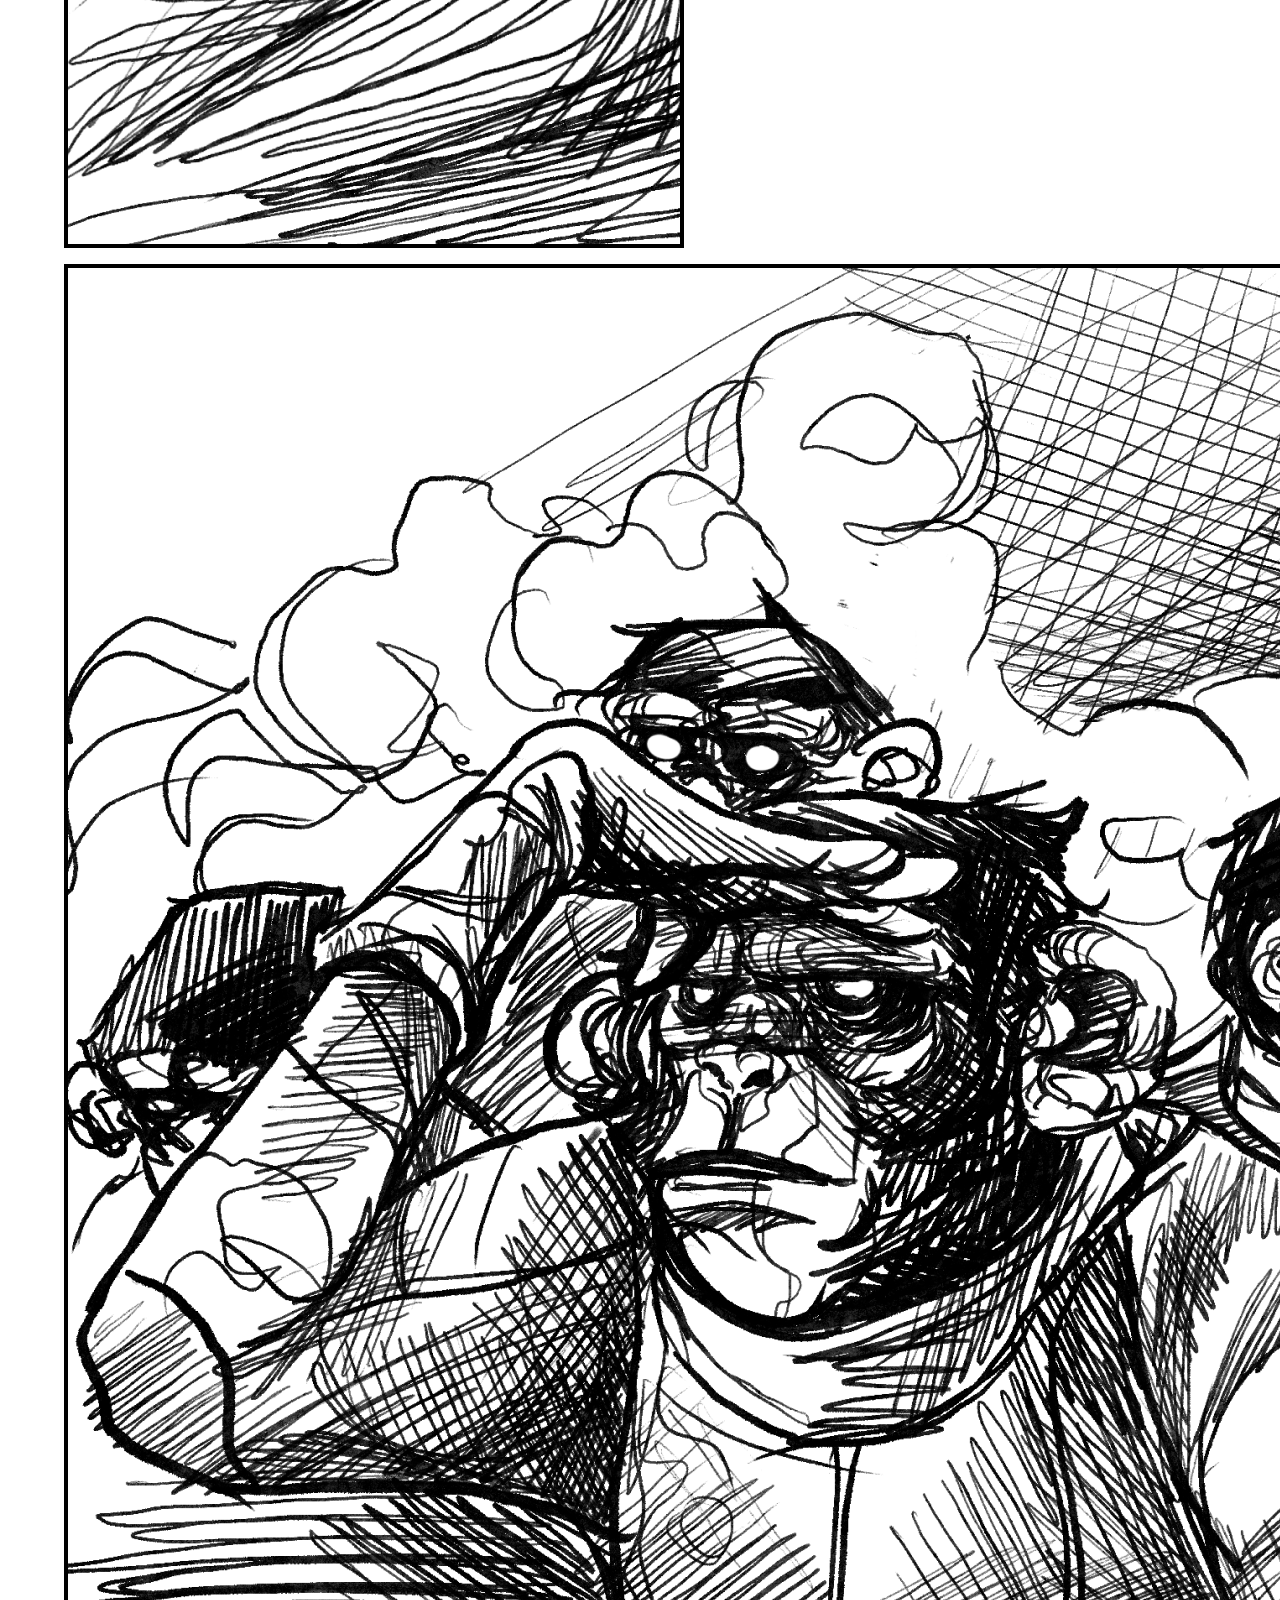
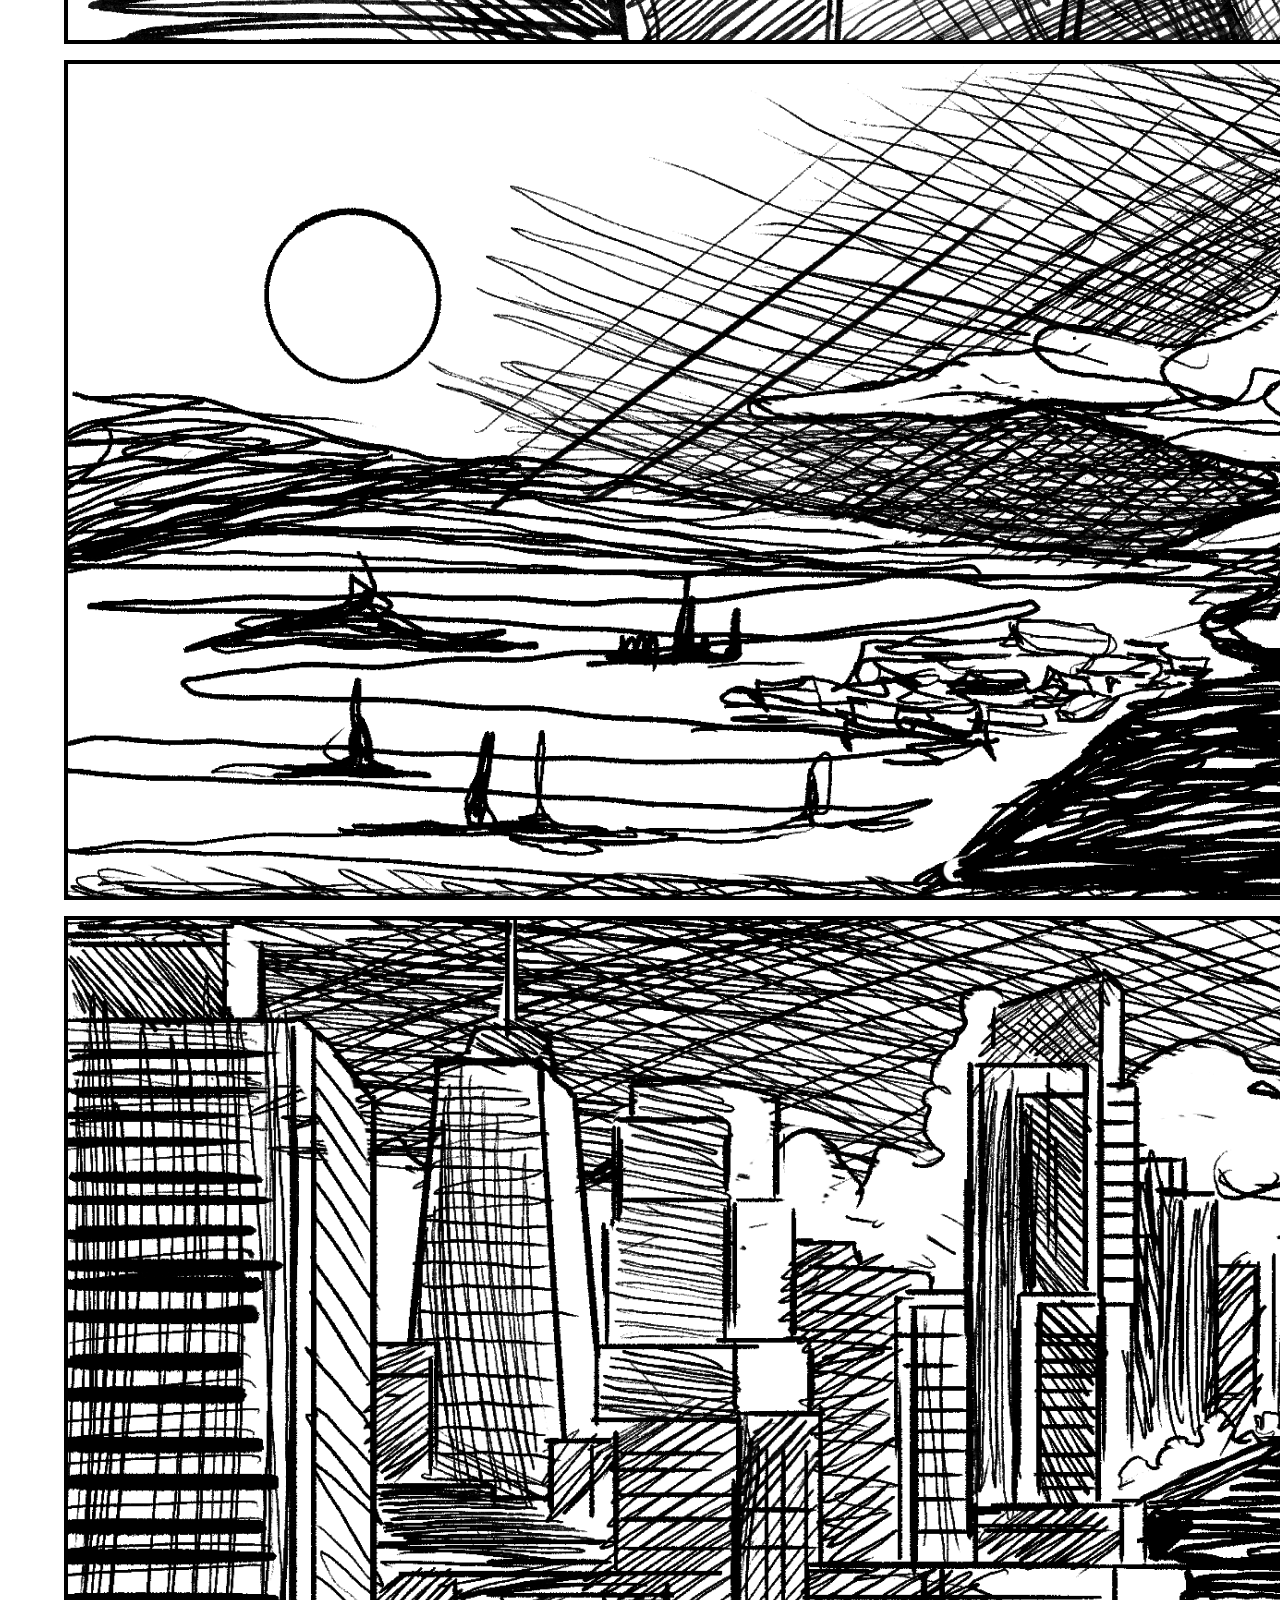
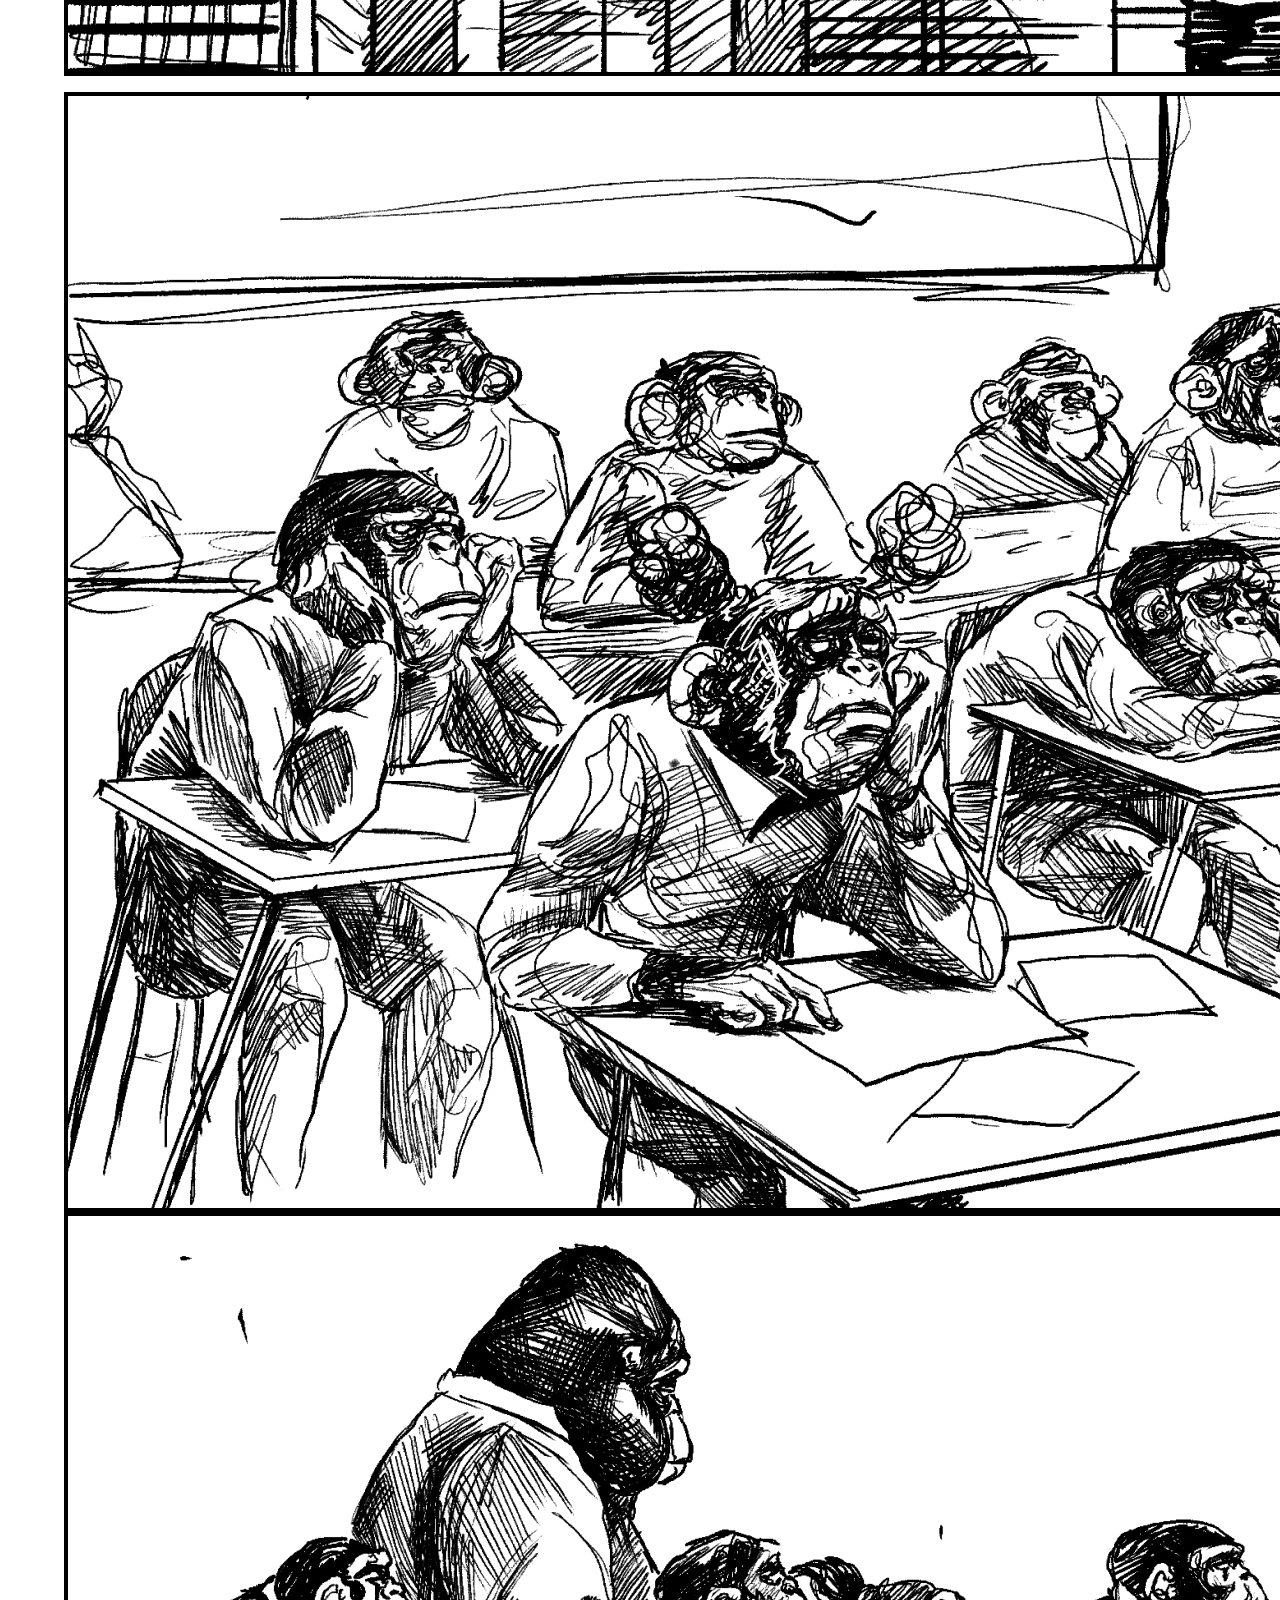
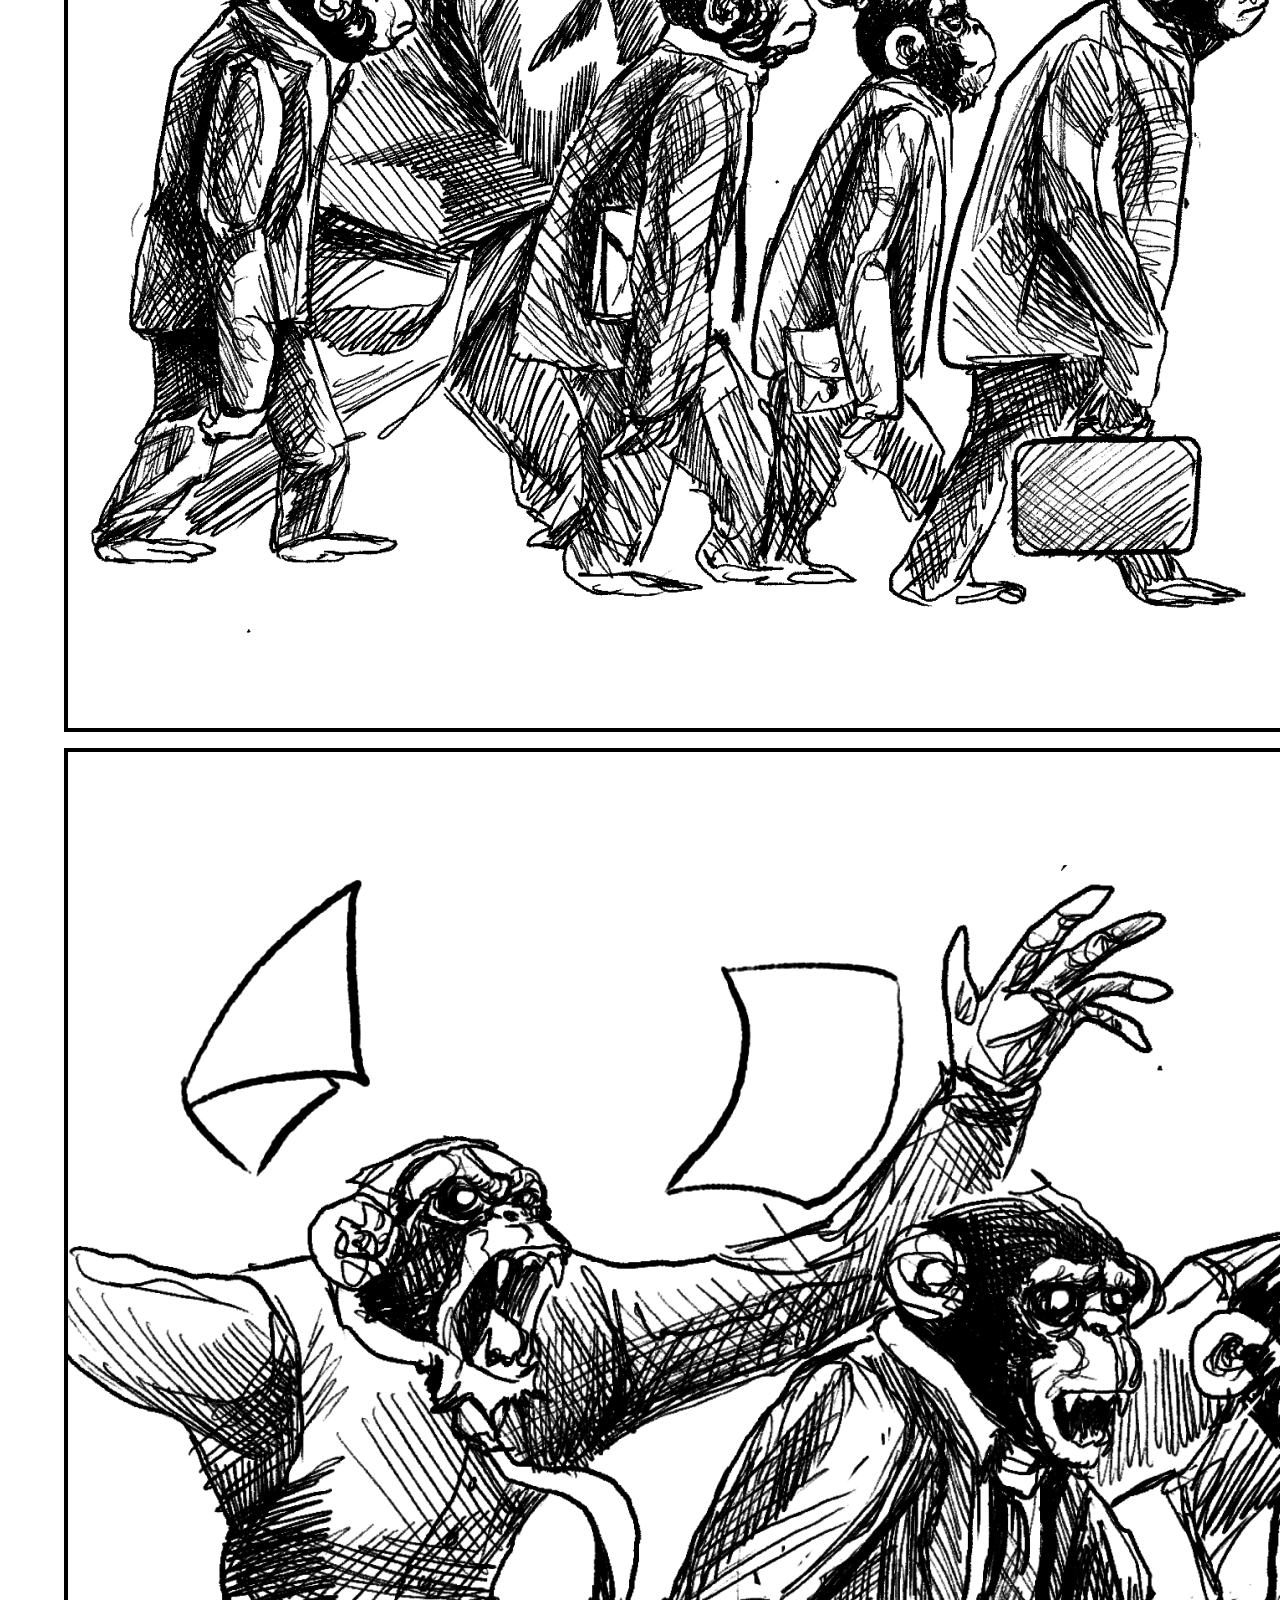
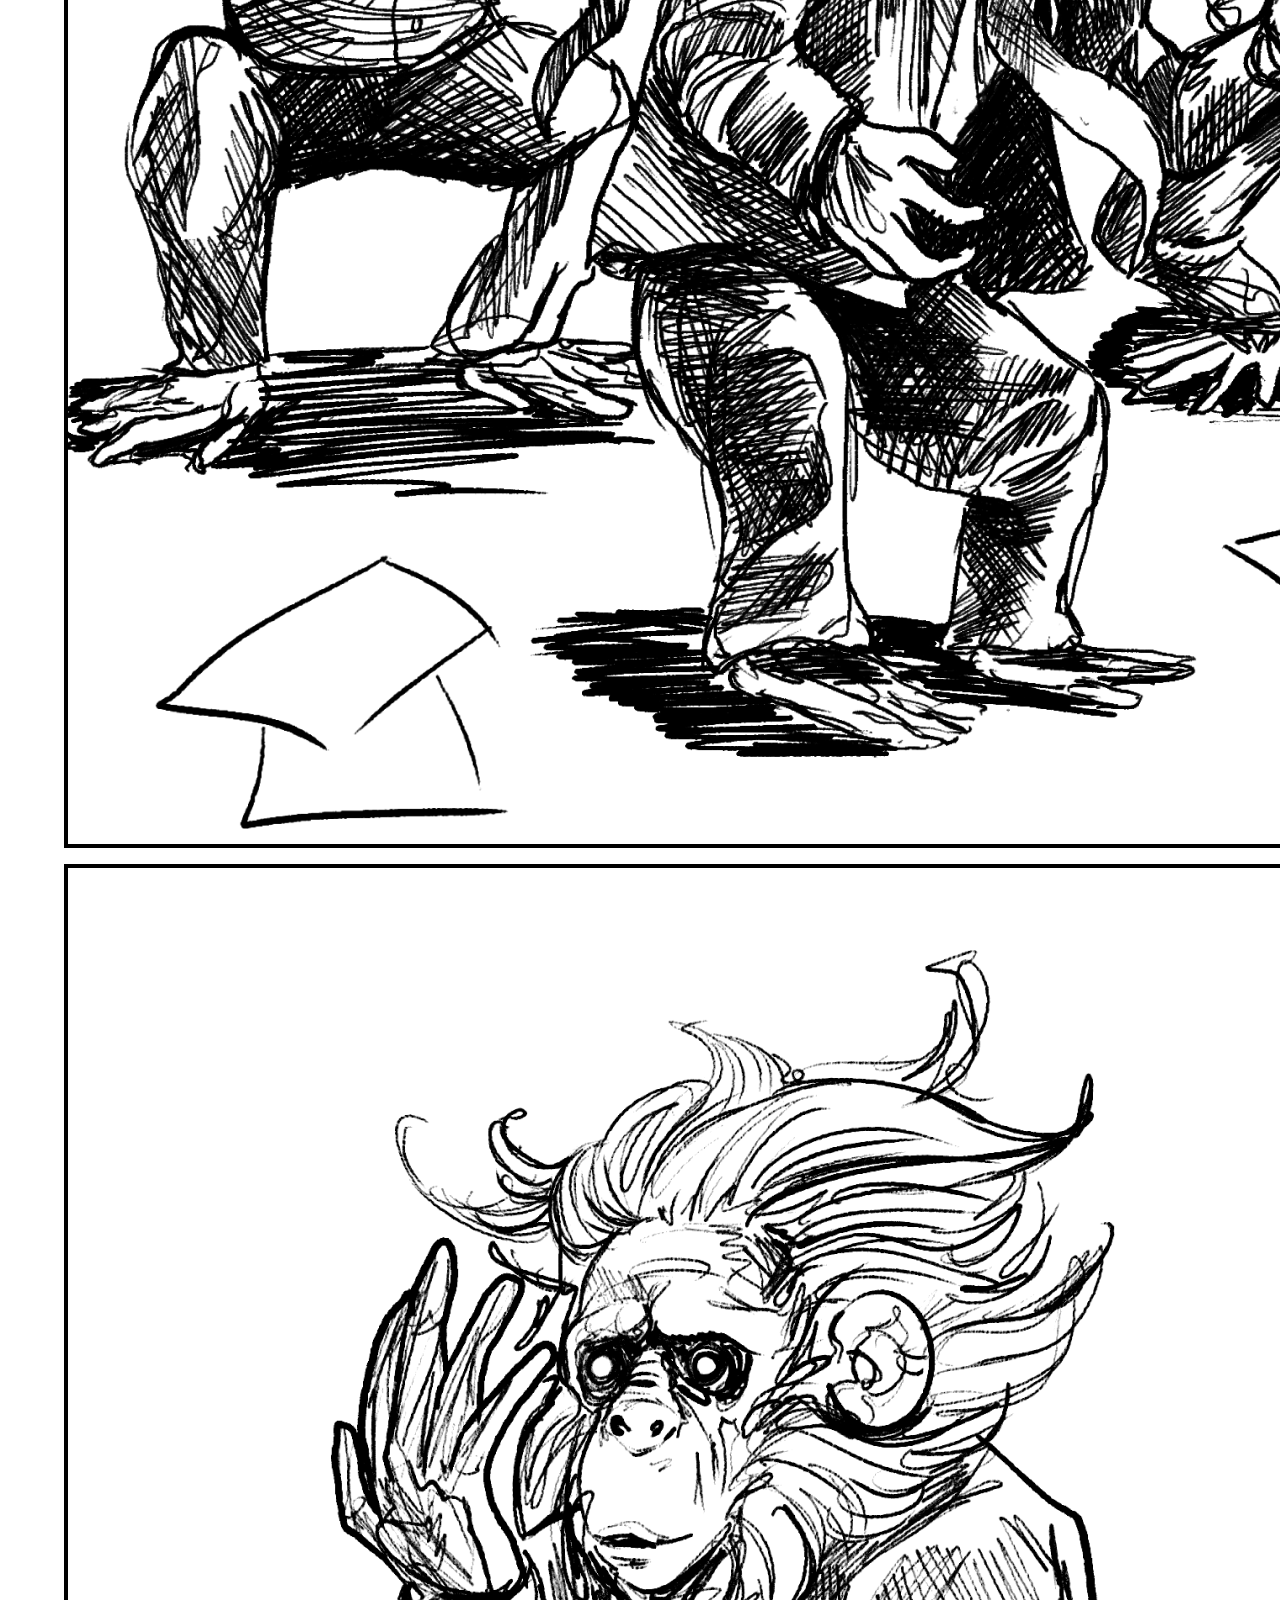
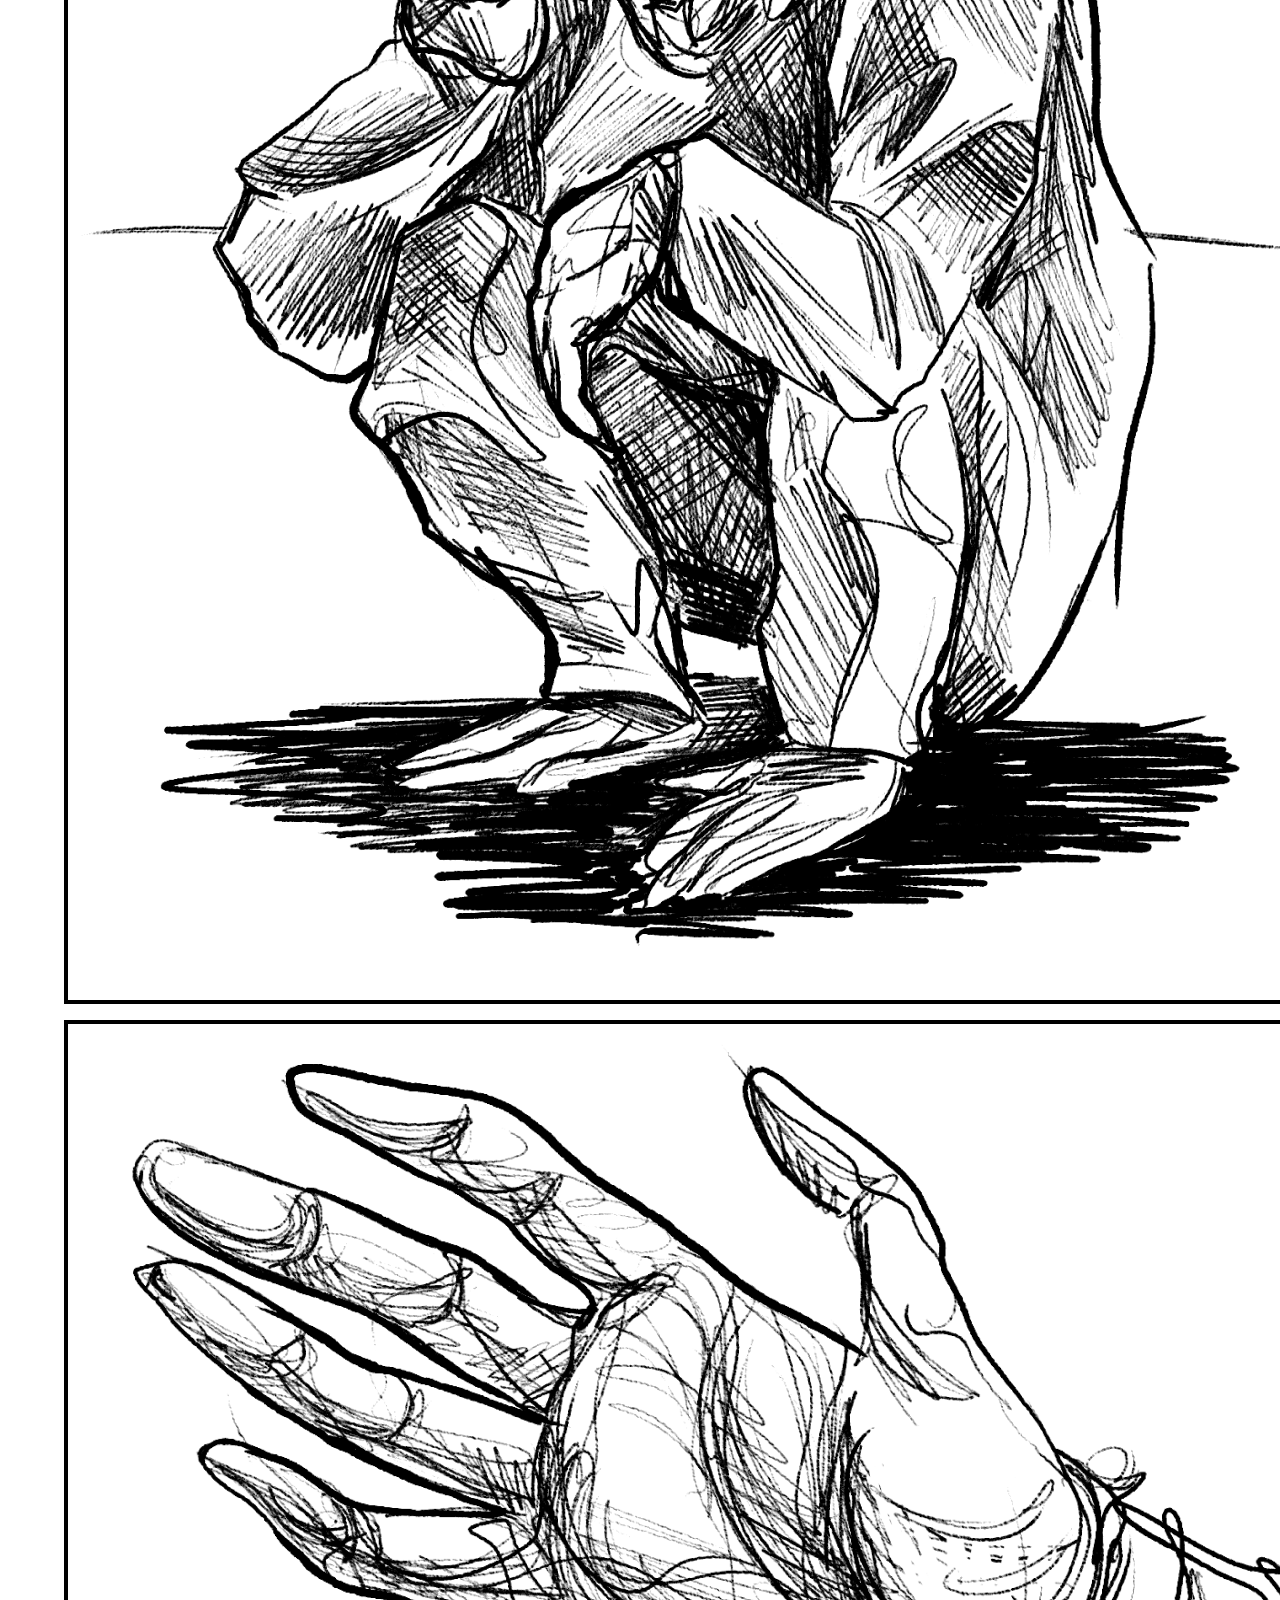
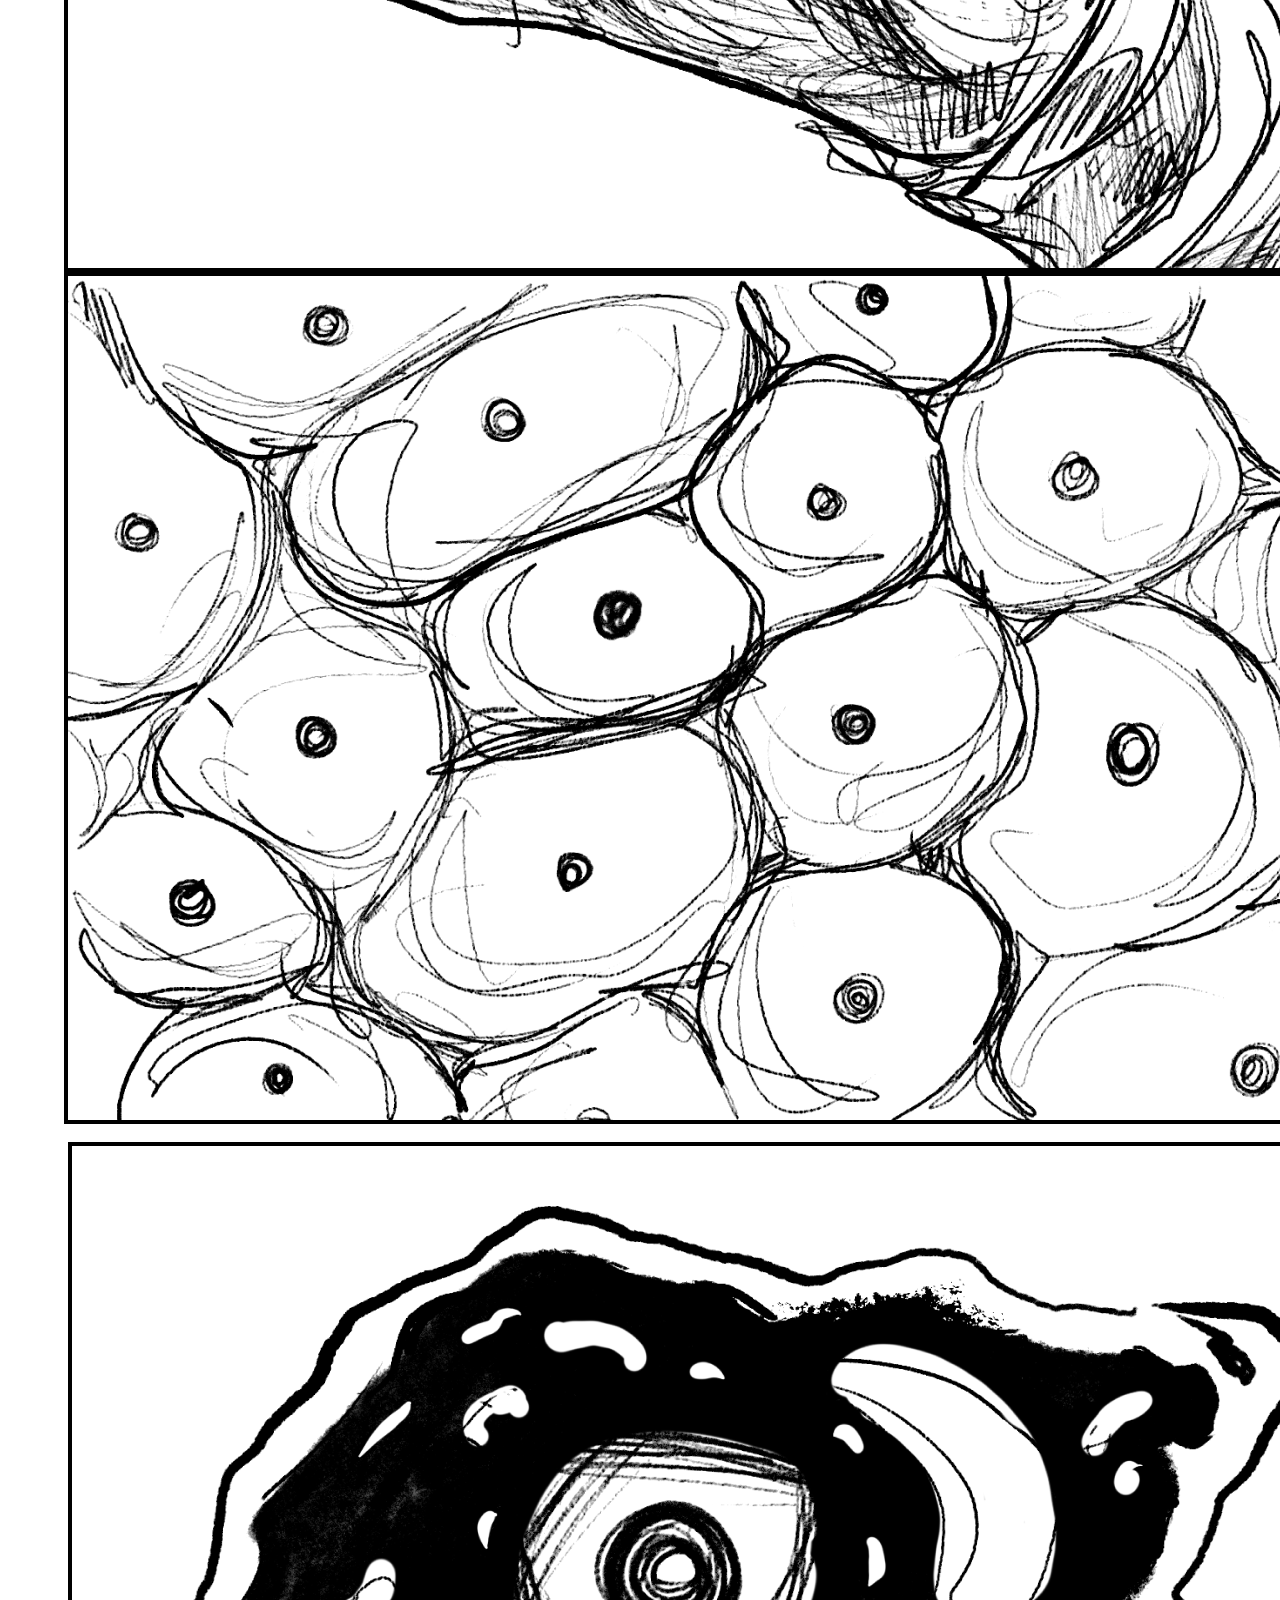
==== commit 505c43ed: "fuente" ====
--- a/index.html
+++ b/index.html
@@ -16,6 +16,7 @@
       href="https://fonts.googleapis.com/css2?family=Bebas+Neue&family=Nunito+Sans:ital,opsz,wght@0,6..12,200..1000;1,6..12,200..1000&display=swap"
       rel="stylesheet"
     />
+    <link href="https://fonts.googleapis.com/css2?family=Oswald:wght@200..700&display=swap" rel="stylesheet">
     <link
       href="https://fonts.googleapis.com/css2?family=Jomhuria&display=swap"
       rel="stylesheet"
@@ -132,9 +133,9 @@
         class="grid grid-cols-2 gap-0 p-14 items-center justify-center w-full"
       >
         <div class="flex1 pl-12 w-full">
-          <p class="text mb-4">
+          <p class="text2 mb-4">
             Partnering on impactful technological ventures
-            <span class="font-bold">that drive the development</span>
+            <span class="that font-bold">that drive the development</span>
             of individual and collective awareness for
           </p>
 
@@ -145,7 +146,7 @@
             >
           </p>
 
-          <p class="text mb-4">SmartApe. All rights reserved. © 2023</p>
+          <p class="text mb-4">SmartApe. All rights reserved. © 2023.</p>
 
           <!-- Iconos de redes sociales -->
           <div class="flex grid-cols-3 gap-20">
--- a/style.css
+++ b/style.css
@@ -49,7 +49,7 @@
     background-color: #ffc843;
     color: #000;
     padding: 20px 40px;
-    font-size: 1.8rem;
+    font-size: 1.5rem;
     font-weight: bold;
     text-decoration: none;
     z-index: 2;
@@ -283,6 +283,12 @@
 footer .grid{
     grid-template-columns: 2fr 1fr;
 }
+footer .text2{
+    font-size: 2rem !important;
+    width: 100% !important;
+    text-align: start;
+    font-weight: 900;
+}
 footer .text{
     font-size: 2rem !important;
     width: 100% !important;
@@ -293,15 +299,21 @@
     width: 40rem !important;
 }
 footer .text1{
-    font-size: 6rem !important;
+    font-size: 7.5rem !important;
     width: 100% !important;
+    font-family: 'Oswald';
+}
+
+footer .that{
+    font-weight: 900;
+    color: #ffc843;
 }
 
   
 @media (max-width: 768px) {
     footer {
-        padding-left: 2rem;
-        padding-right: 2rem;
+        padding-left: 1rem;
+        padding-right: 1rem;
     }
     .full-height {
         height: auto; /* Ajusta la altura según el contenido */
@@ -320,7 +332,7 @@
         text-align: center; /* Centra la imagen en la columna */
     }
 
-    footer .text {
+    footer .text2 {
         font-size: 1.2rem !important; /* Tamaño de fuente más pequeño */
     }
 
@@ -328,6 +340,12 @@
         font-size: 3rem !important; /* Reduce el tamaño de la fuente */
         text-align: start;
     }
+    footer .text{
+        font-size: 1.2rem !important;
+        width: 100% !important;
+        text-align: start;
+        font-weight: bold;
+    }
 
     footer .mono {
         width: 100% !important; /* Imagen más pequeña y que ocupe el ancho disponible */
@@ -339,7 +357,7 @@
     }
 
     .flex.grid-cols-3 {
-        gap: 10px; /* Reduce el espacio entre los iconos de redes sociales */
+        gap: 5rem; /* Reduce el espacio entre los iconos de redes sociales */
     }
 
     footer img {
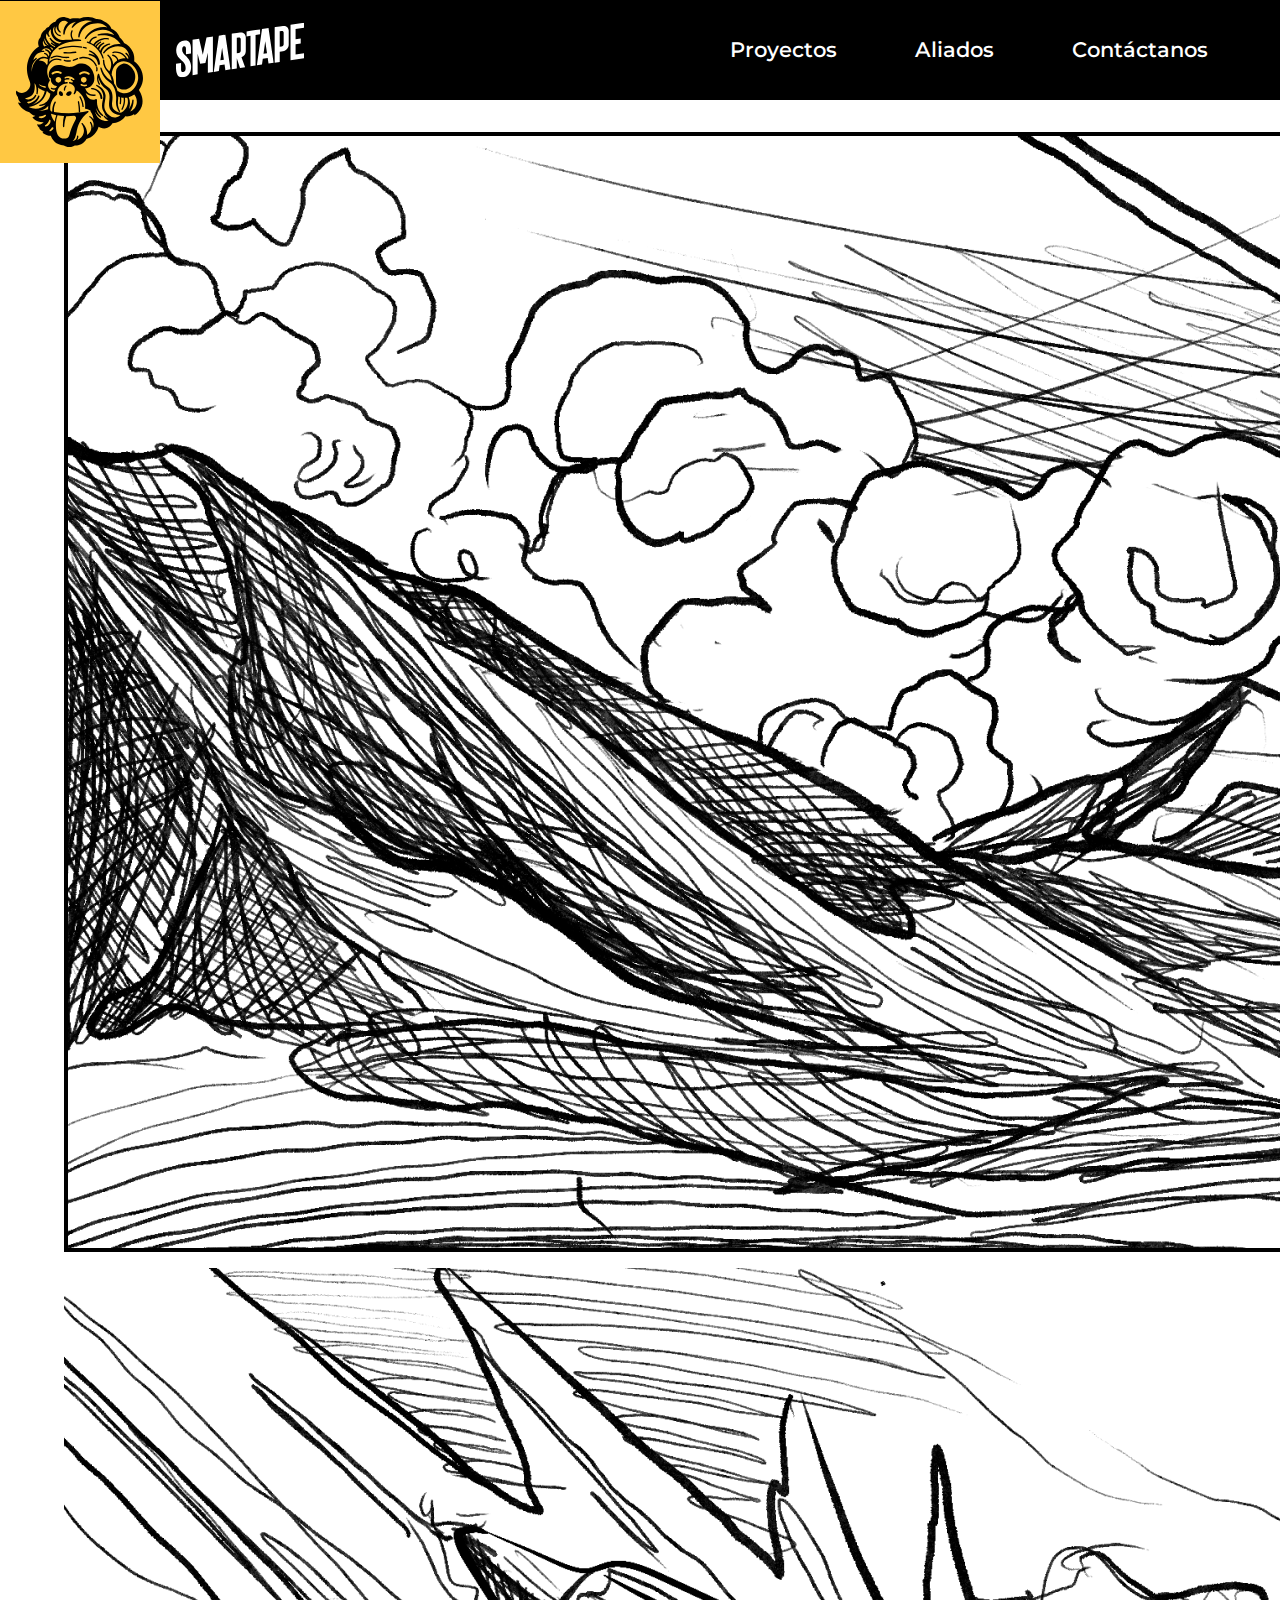
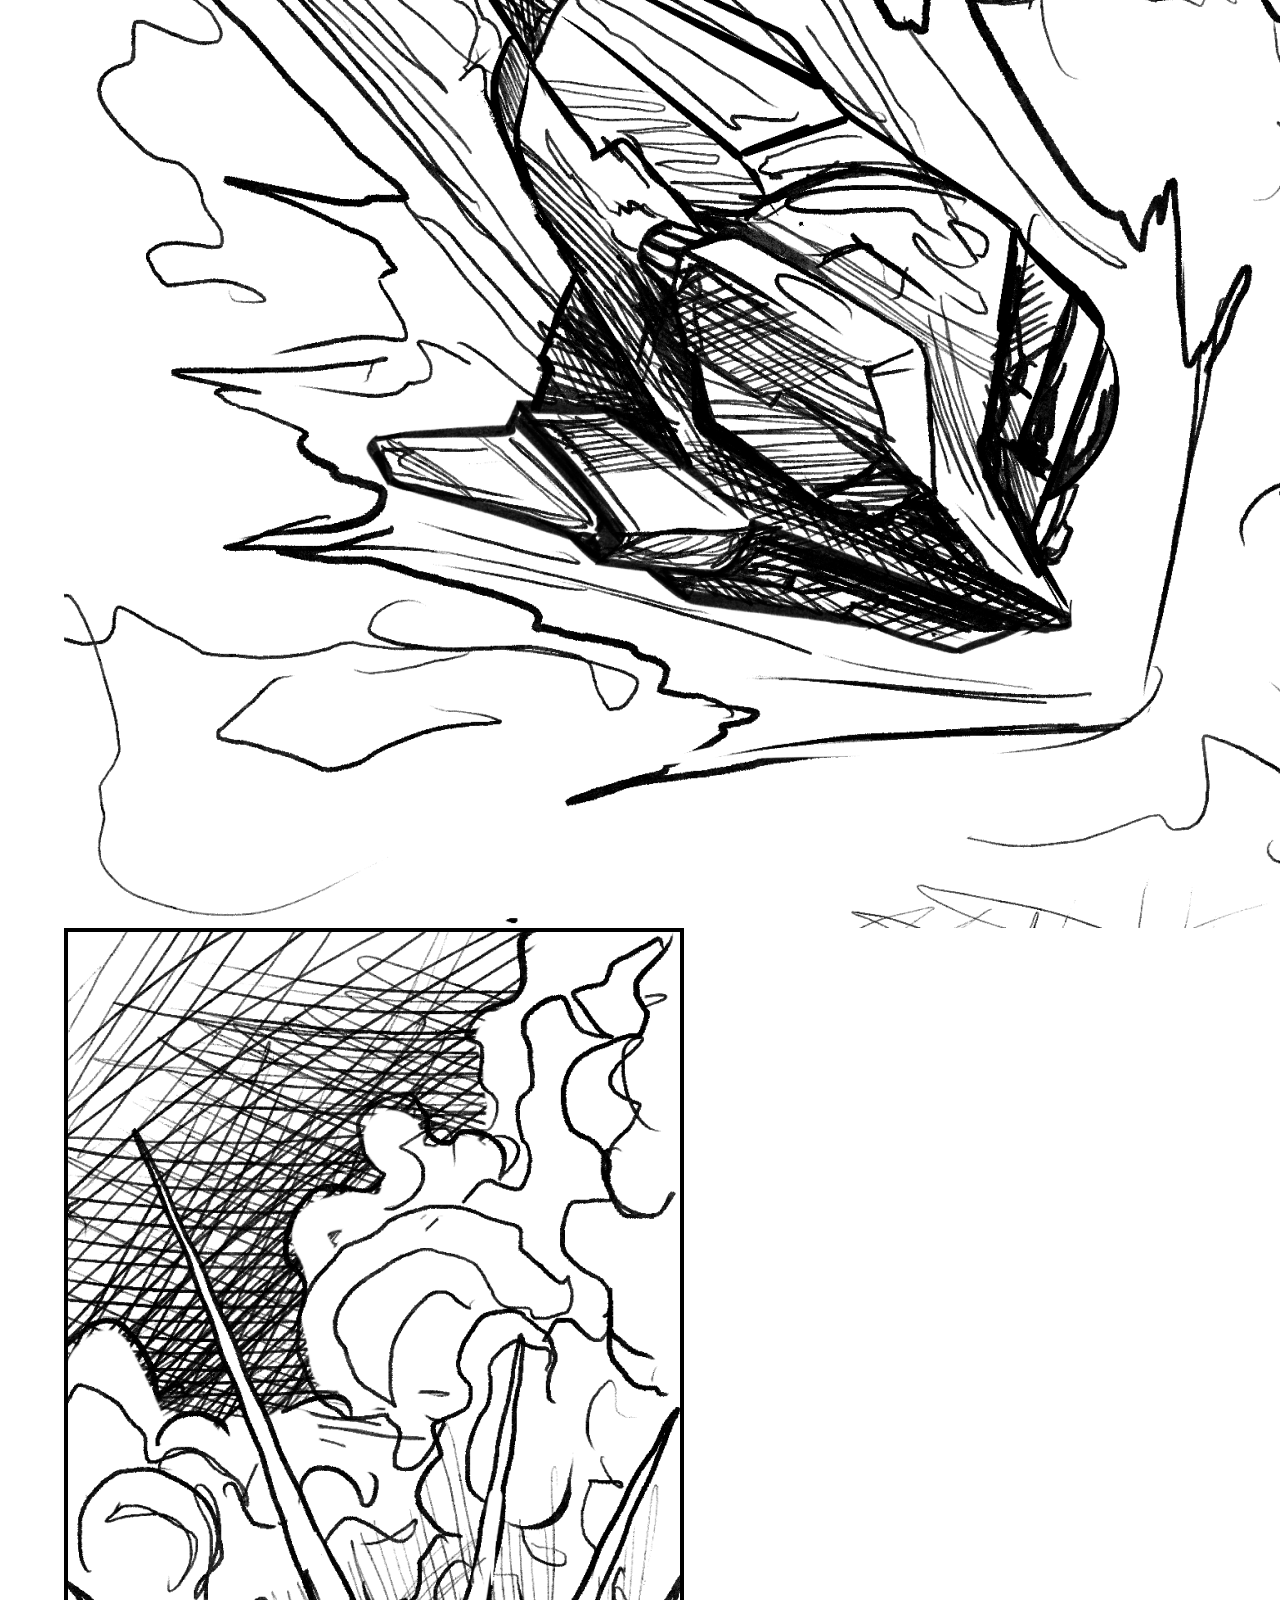
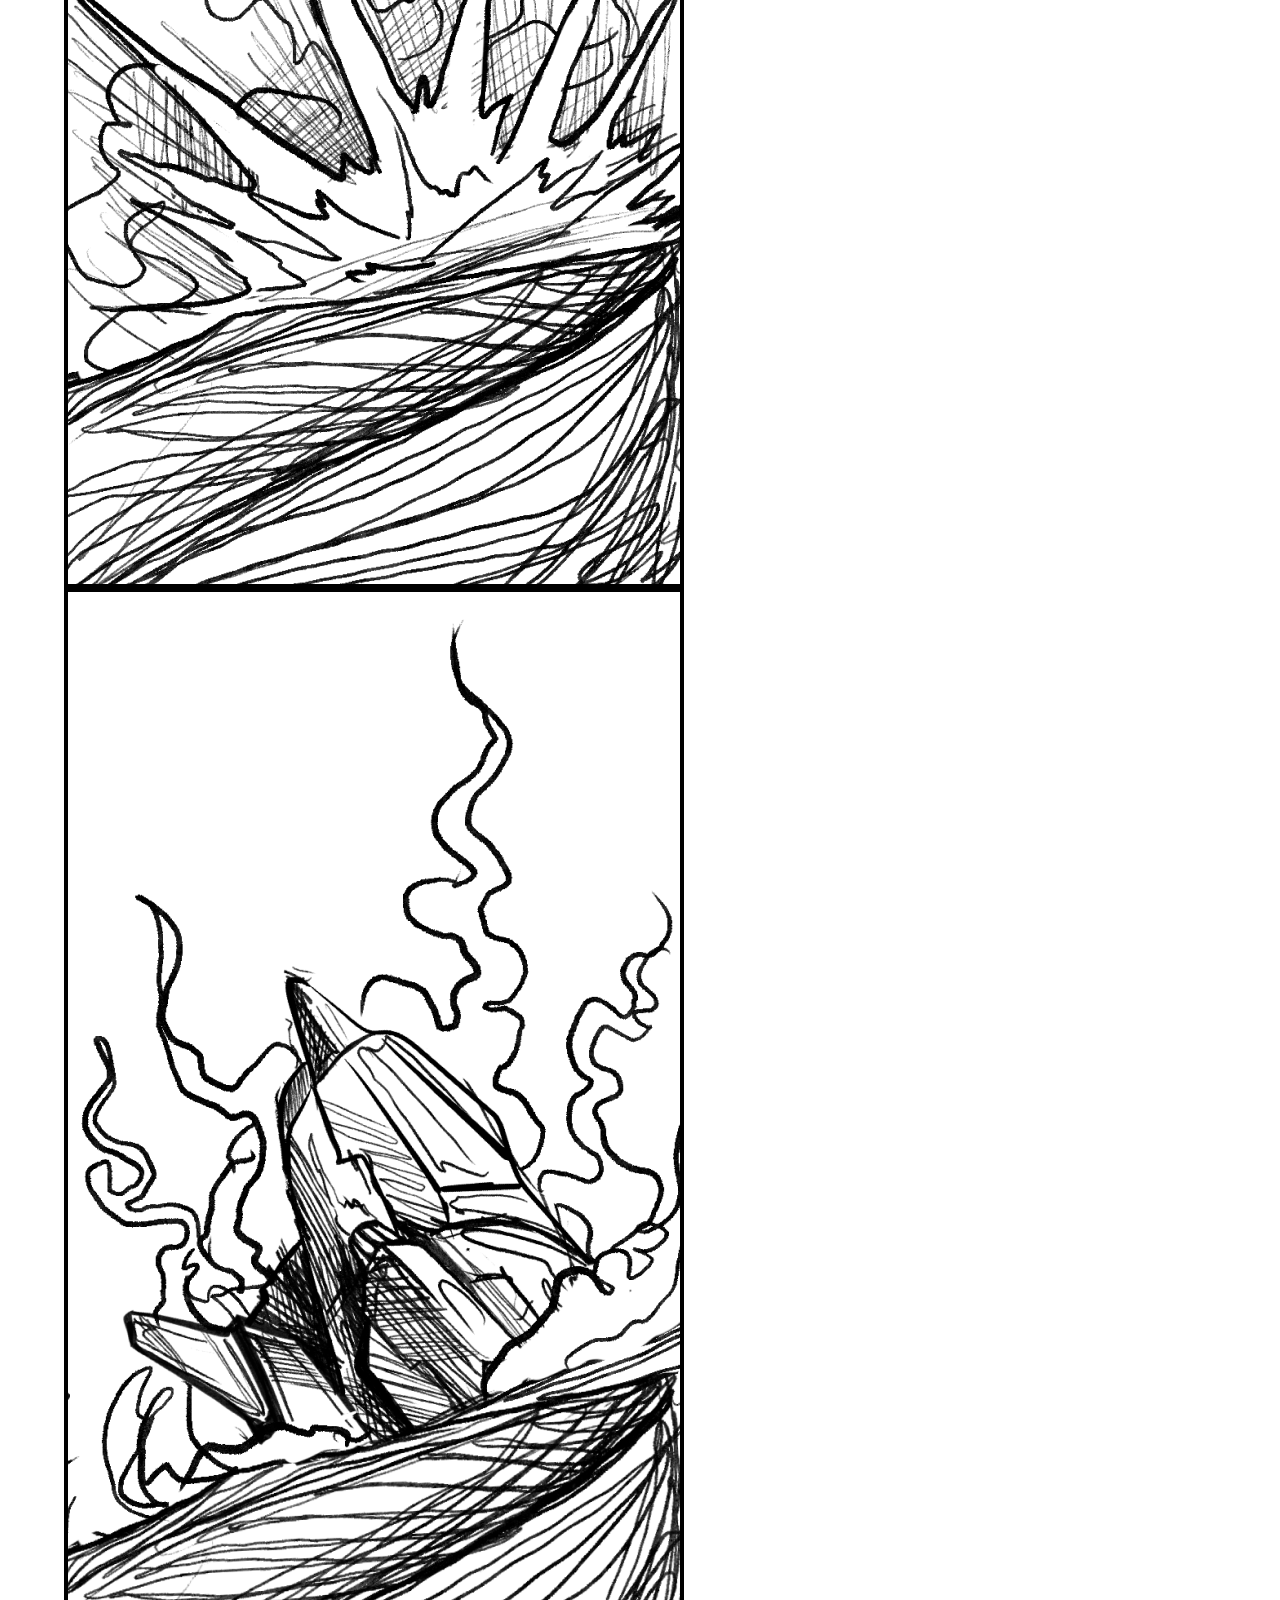
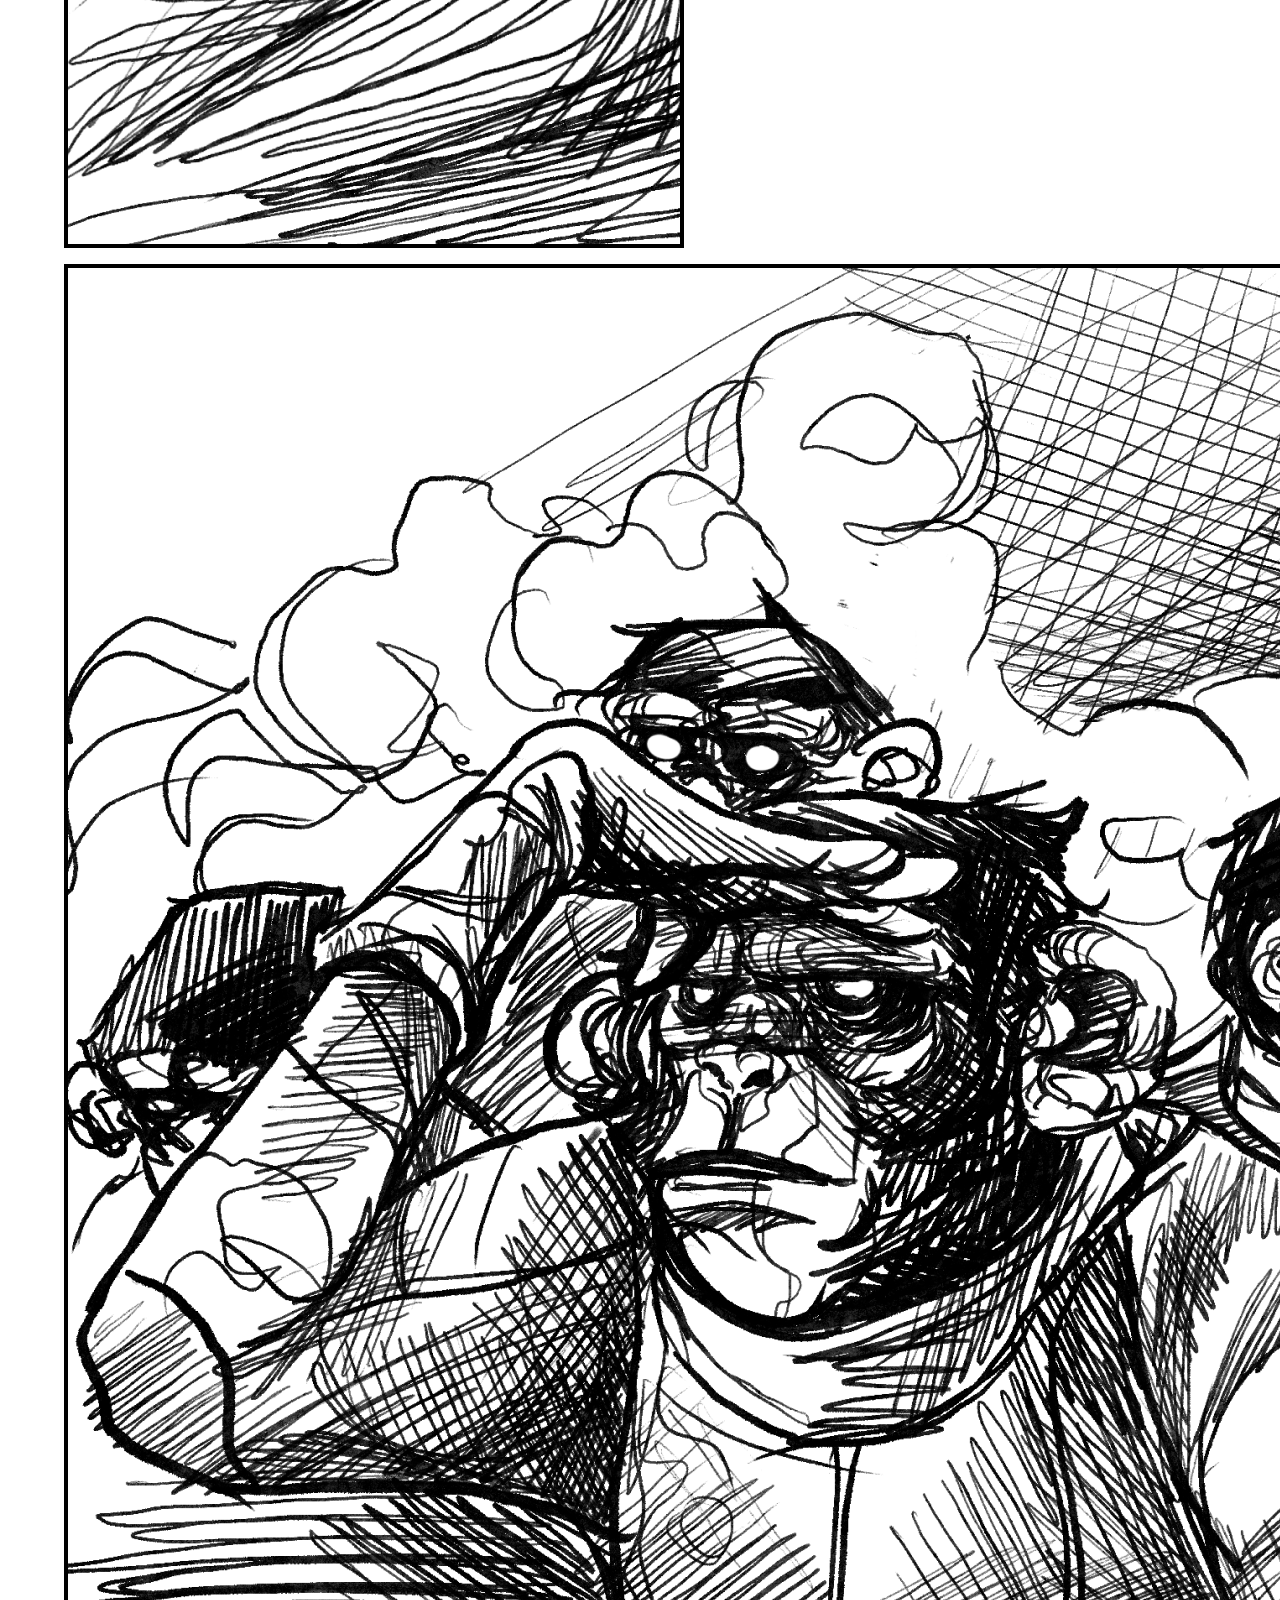
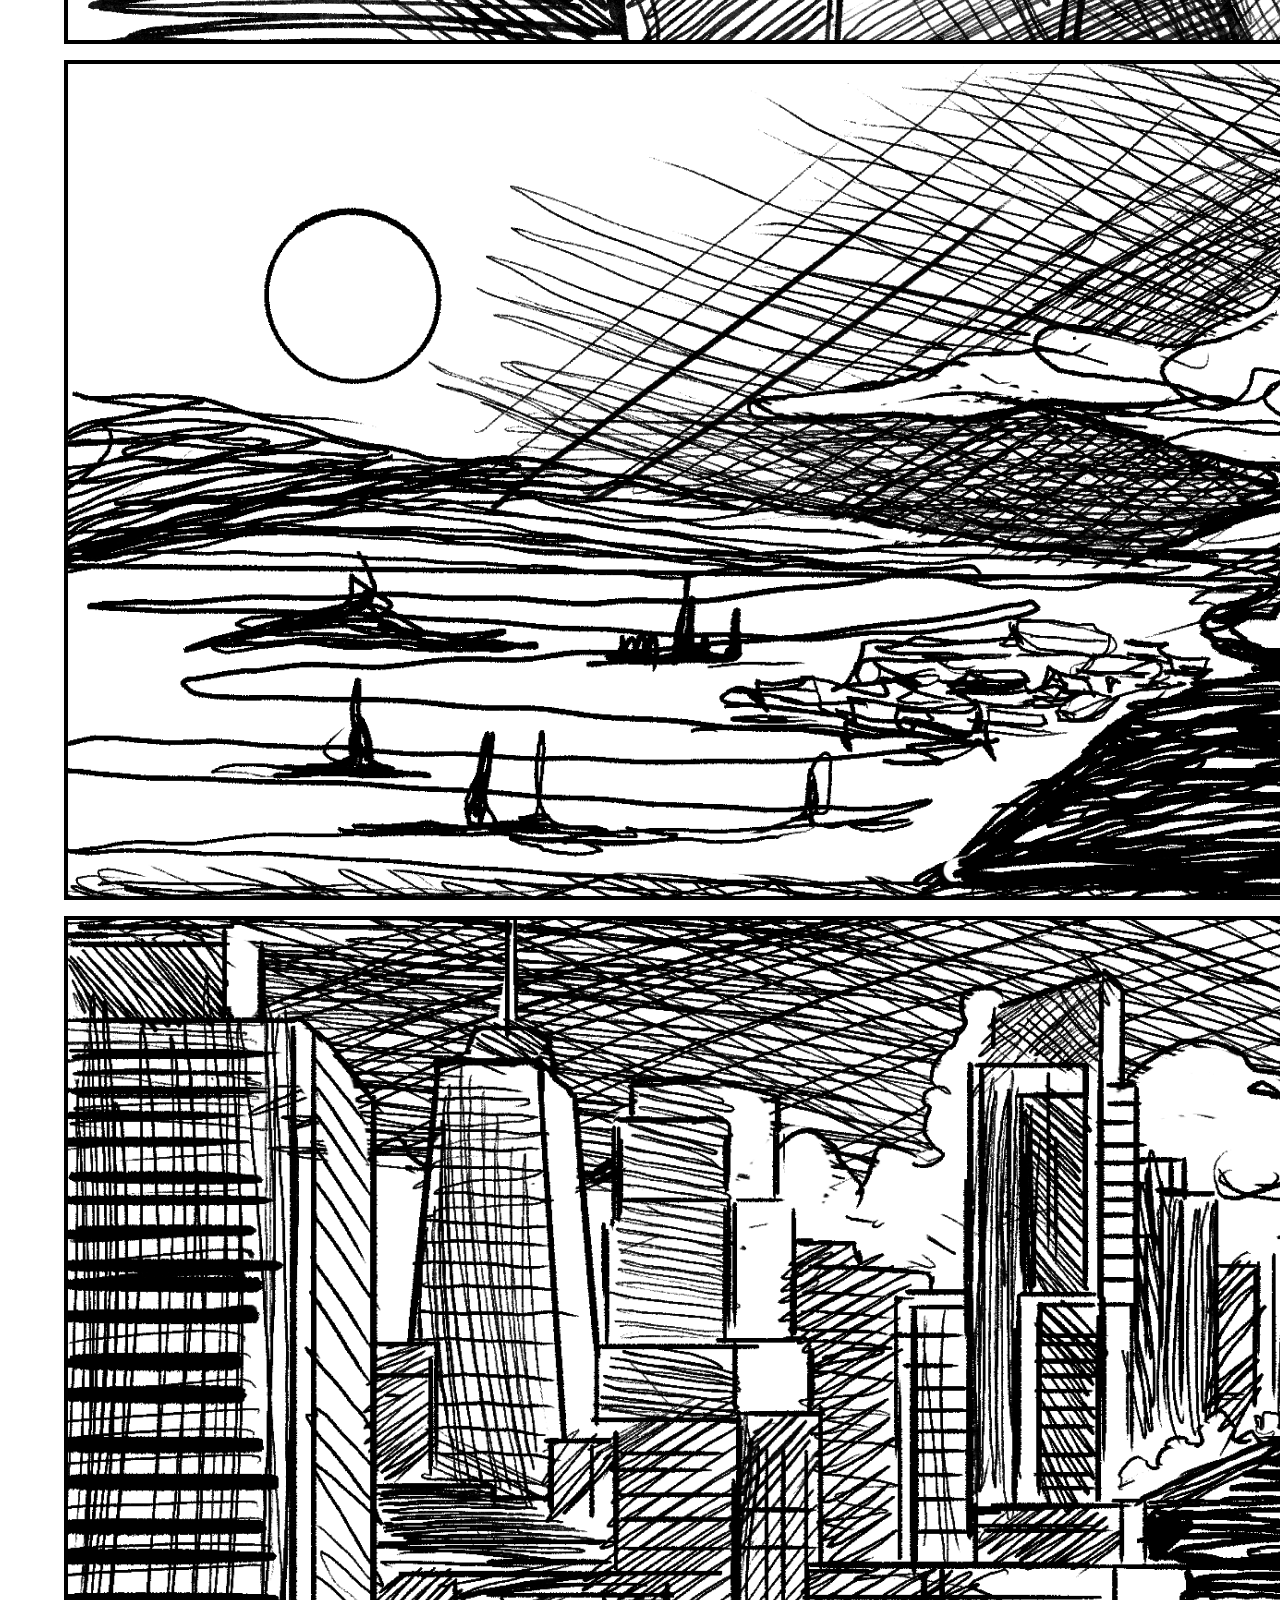
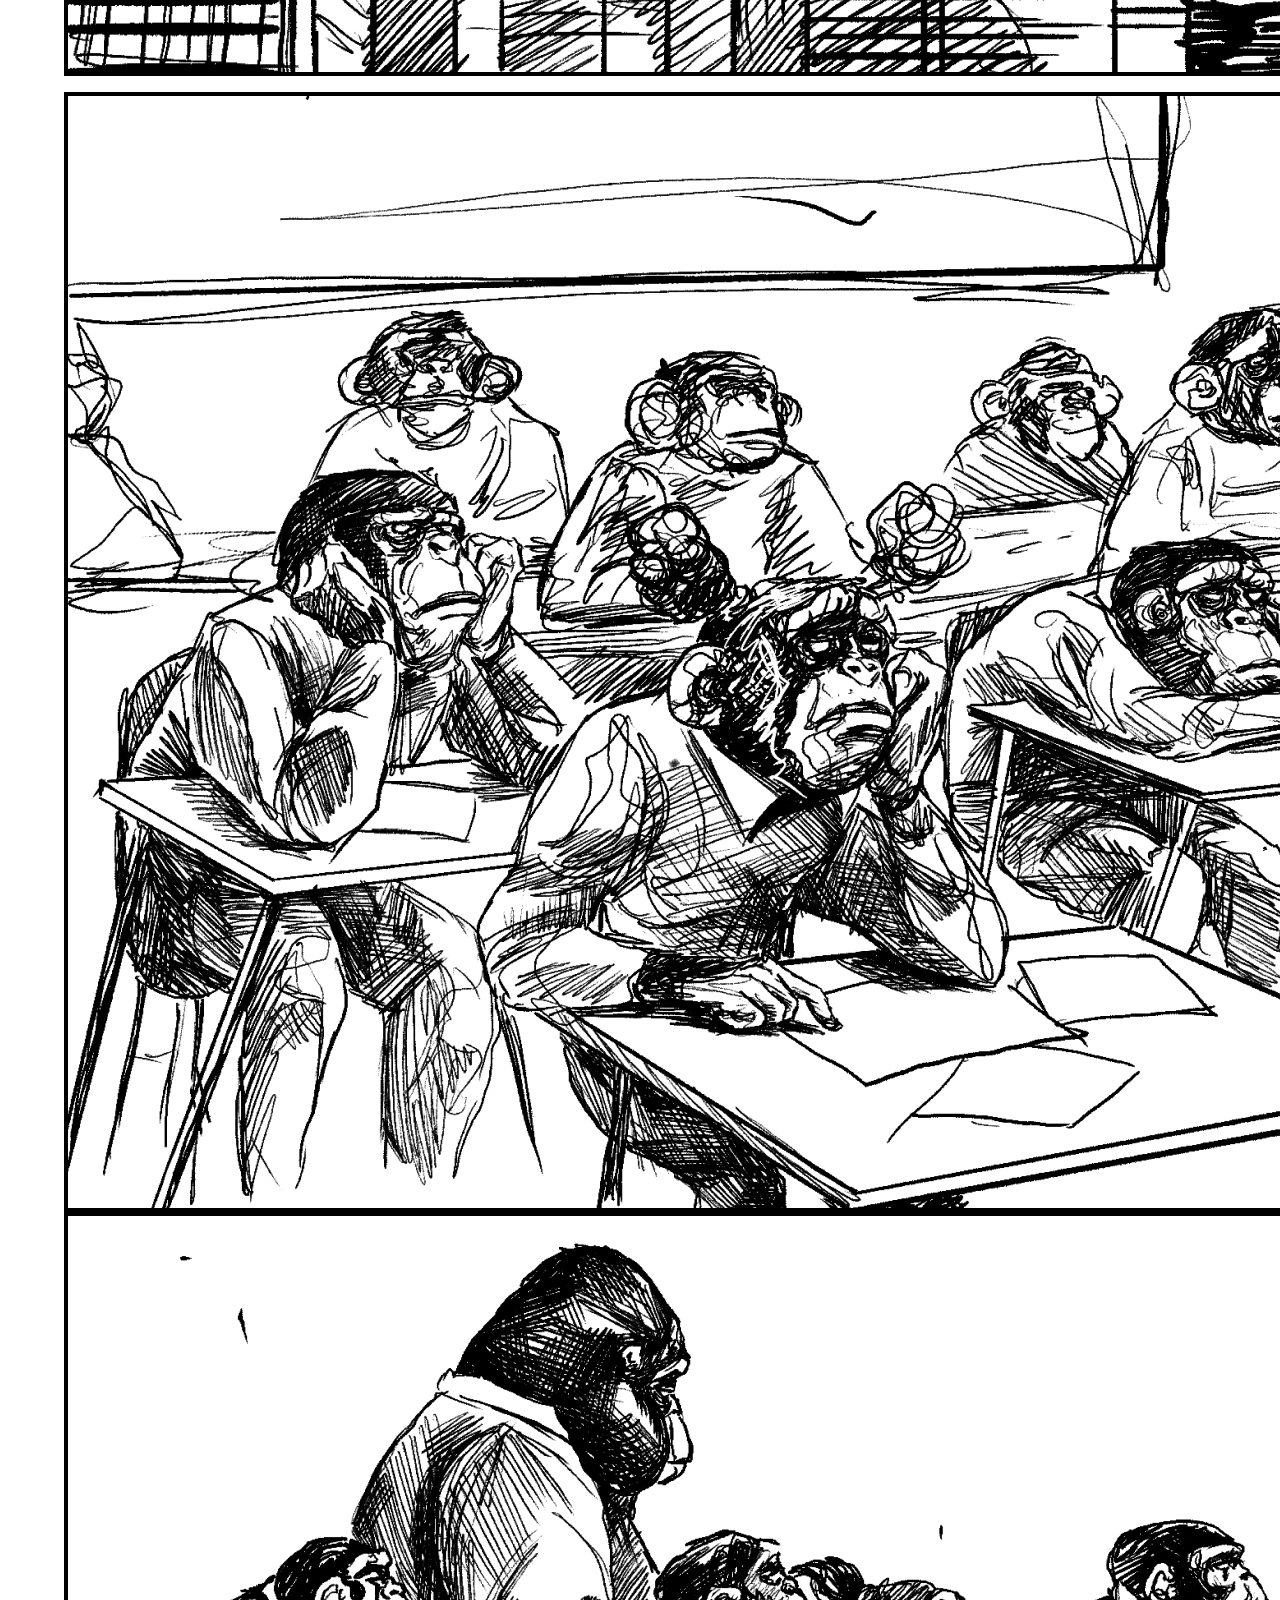
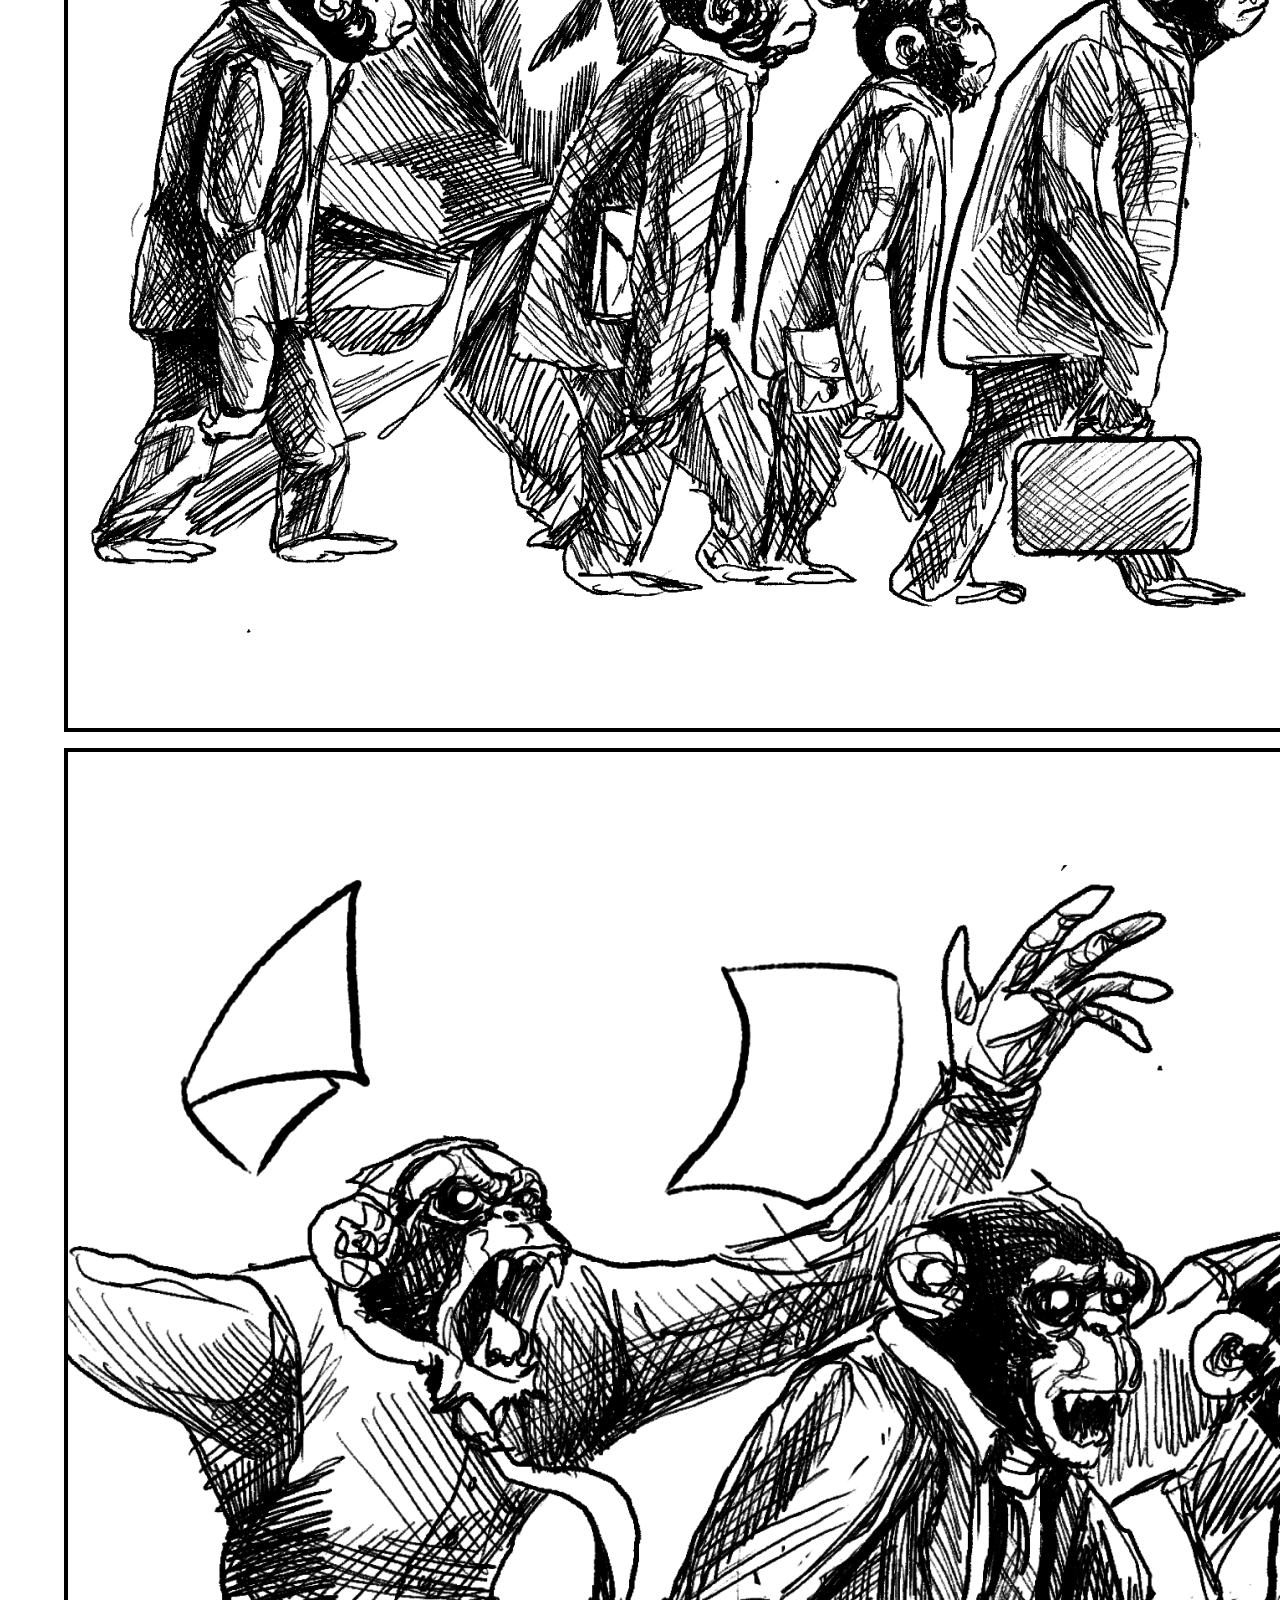
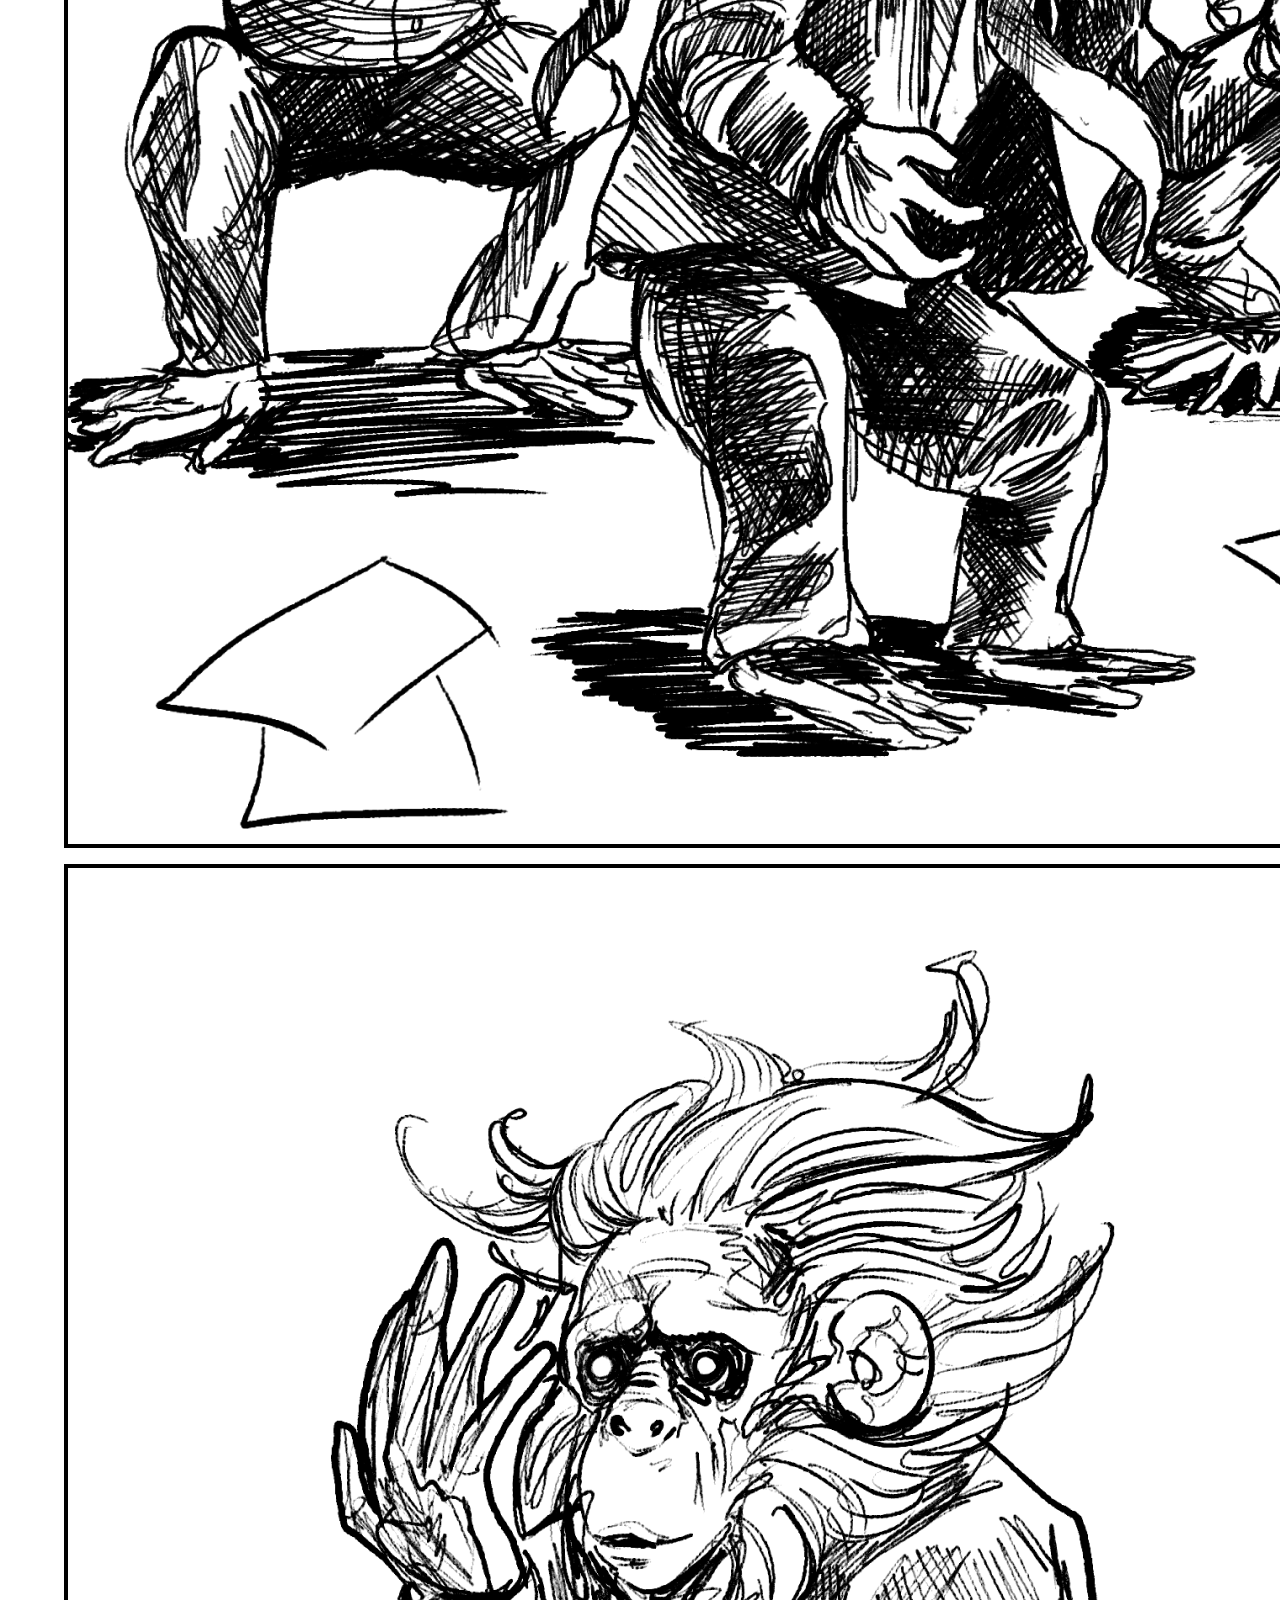
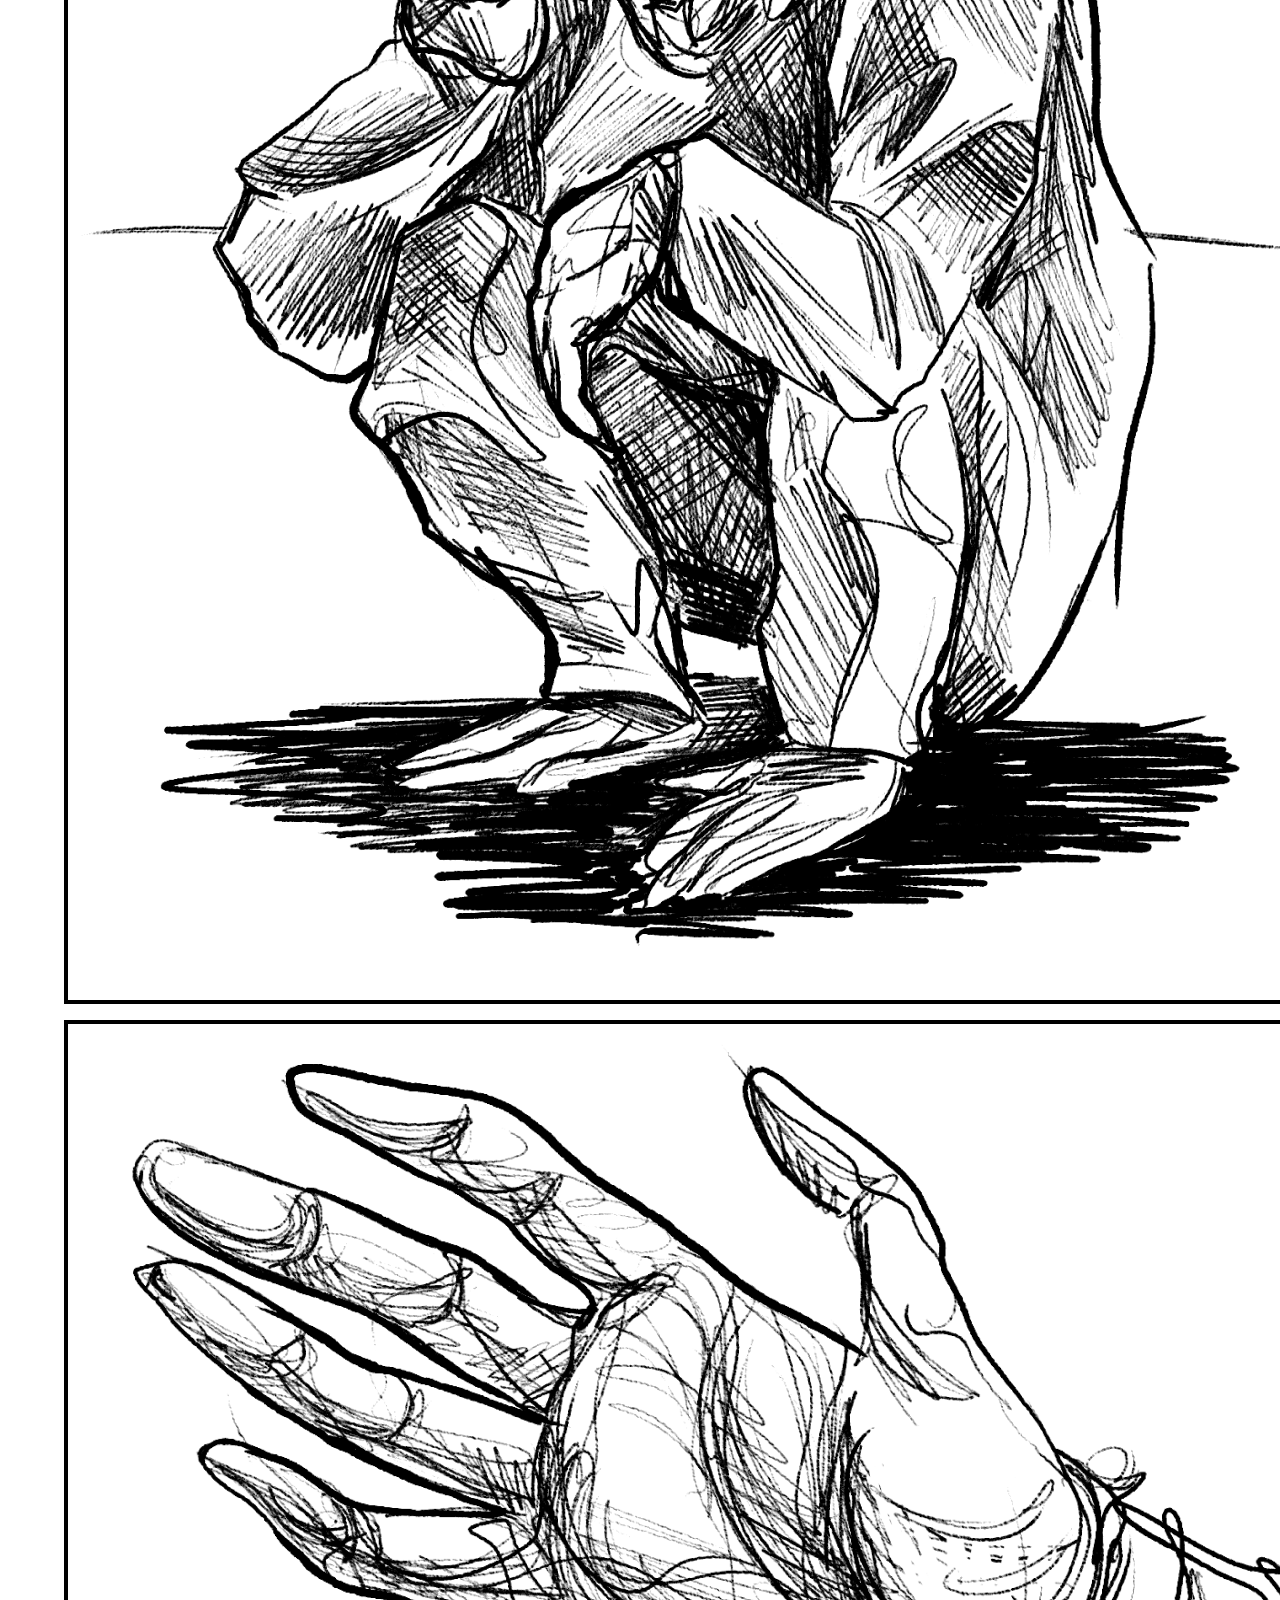
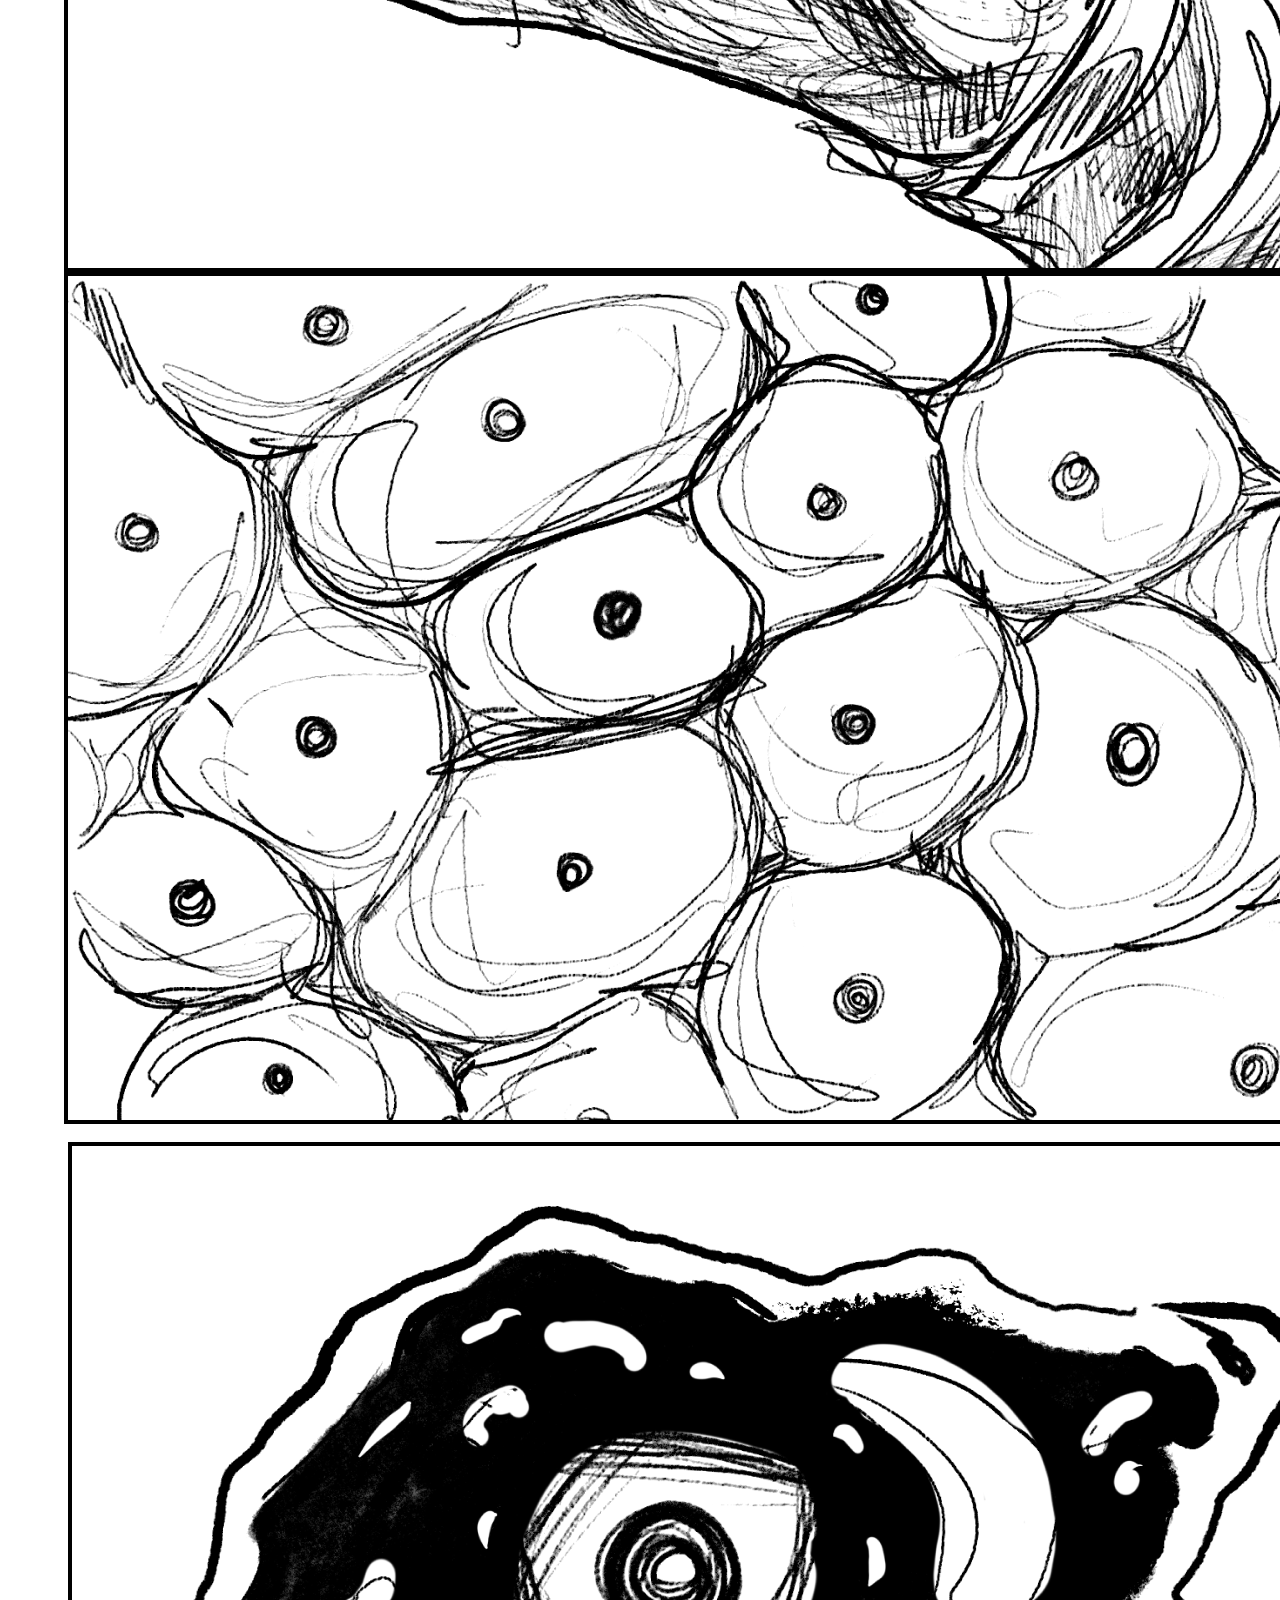
==== commit fa393f88: "cambios" ====
--- a/index.html
+++ b/index.html
@@ -21,6 +21,7 @@
       href="https://fonts.googleapis.com/css2?family=Jomhuria&display=swap"
       rel="stylesheet"
     />
+    <link href="https://fonts.googleapis.com/css2?family=Montserrat:ital,wght@0,100..900;1,100..900&display=swap" rel="stylesheet">
     <!-- Estilos personalizados y Tailwind CSS -->
     <link rel="stylesheet" href="style.css" />
     <script src="https://cdn.tailwindcss.com"></script>
@@ -31,10 +32,15 @@
     <header class="head  sticky top-0 z-50">
       <div class="logo">
         <!-- Logo de la empresa -->
-        <img alt="Logo with a stylized monkey face" src="img/Group 39797.svg" />
-        <div class="logo-text">SMARTAPE</div>
+        <img class="mono"  alt="Logo with a stylized monkey face" style="        background-color: #ffc843; " src="img/Group 39797.svg" />
+        <img alt="Logo with a stylized monkey face" src="img/Layer_1.svg" />
       </div>
-      <a class="apply-button" href="#"> Aplicar </a>
+      <div class="redicc">
+      <a class="apply-button" href="#"> Proyectos </a>
+      <a class="apply-button" href="#"> Aliados </a>
+      <a class="apply-button" href="#"> Contáctanos </a> 
+      </div>
+
     </header>
 
     <!-- Sección de imágenes -->
@@ -124,7 +130,22 @@
         <a href="#" class="button button2">Ver más</a>
       </div>
     </div>
-
+    <section>
+      <div class="colab">
+        <h1>COLLABORATORS</h1>
+      </div>
+      <div class="marcas">
+        <img src="img/microsoft.svg" alt="microsoft" class="marca">
+        <img src="img/improving.svg" alt="microsoft" class="marca">
+        <img src="img/amdocs.svg" alt="microsoft" class="marca">
+        <img src="img/kueski.svg" alt="microsoft" class="marca">
+        <div class="separador"></div>
+        <img src="img/canieti.svg" alt="microsoft" class="marca">
+        <img src="img/webflow.svg" alt="microsoft" class="marca">
+        <img src="img/udemy.svg" alt="microsoft" class="marca">
+        <img src="img/intel.svg" alt="microsoft" class="marca">
+      </div>
+    </section>
     <!-- Pie de página -->
     <footer
       class="w-full full-height bg-gray-800 text-white py-6 flex items-center"
--- a/style.css
+++ b/style.css
@@ -1,5 +1,5 @@
 body{
-    font-family: 'Nunito sans' !important;
+    font-family: 'Montserrat' !important;
     margin: 0 !important;
     padding: 0 !important;
 }
@@ -12,96 +12,79 @@
     align-items: center;
     justify-content: space-between;
     background-color: #000;
-    padding: 20px;
     height: 100px; /* Puedes fijar una altura si es necesario */
     position: relative;
     overflow: visible; /* Para que la imagen que sobresale se vea fuera del contenedor */
 }
 
 .logo {
-    position: relative;
+    display: flex;
+    
 }
 
 .logo img {
-    width: 150px; /* Ajusta el tamaño de la imagen según lo necesario */
+    width: 10rem; /* Ajusta el tamaño de la imagen según lo necesario */
     height: auto;
-    background-color: #ffc843;
-    position: absolute;
+    
     top: 0%; /* Ajusta cuánto sobresale la imagen del contenedor */
-    left: -15%; /* Ajusta la posición horizontal si lo necesitas */
-    z-index: 1; /* Asegura que esté detrás del texto y botón */
-    padding: 10%;
-}
-
-.logo-text {
-    color: #fff;
-    font-size: 3rem; /* Ajusta el tamaño del texto */
-    font-family: "Bebas Neue", sans-serif;
-    font-style: italic;
-    margin-top: 20%;
-    margin-left: 100%; /* Aumenta para darle más espacio respecto a la imagen */
-    transform: rotate(-10deg);
-    z-index: 2;
-    position: relative;
-}
-
+    left: 0%; /* Ajusta la posición horizontal si lo necesitas */
+    padding: 5%;
+}
+
+.logo .mono{
+    margin-top: 20% ;
+}
+
+
+.redirec{
+    justify-content: end;
+    display: flex;
+
+}
 .apply-button {
-    background-color: #ffc843;
-    color: #000;
-    padding: 20px 40px;
-    font-size: 1.5rem;
-    font-weight: bold;
+    
+    color: #ffffff;
+    
+    font-size: 1.3rem;
+    font-weight: 550;
     text-decoration: none;
-    z-index: 2;
-    position: relative; /* Si no deseas que se salga del flujo */
-    margin-right: 2.9rem;
+    margin-right: 4.5rem;
 }
 /* Media Query para pantallas pequeñas */
 @media (max-width: 768px) {
     header {
-        padding: 10px; /* Ajusta el padding para evitar demasiado espacio en móviles */
-        height: auto; /* Ajusta automáticamente según el contenido */
+        padding: 0; /* Ajusta el padding para evitar demasiado espacio en móviles */
+        height: 4rem; /* Ajusta automáticamente según el contenido */
         position: relative;
         overflow: visible;
     }
 
     .logo {
-        position: relative;
         display: flex;
-        align-items: center;
     }
 
     .logo img {
-        width: 160px !important; /* Aumenta ligeramente el tamaño en pantallas pequeñas */
+        width: 4.5rem; /* Aumenta ligeramente el tamaño en pantallas pequeñas */
         height: auto;
-        background-color: #ffc843;
-        position: absolute;
-        top: -35%; 
-        left: -15%; /* Ajusta la posición para pantallas pequeñas */
-        z-index: 1;
-        padding: 10px;
-    }
-
-    .logo-text {
-        font-size: 1.5rem; /* Mantén el tamaño ajustado del texto */
-        margin-left: 100%; /* Ajusta para no cortar la imagen */
-        transform: rotate(-10deg); /* Mantén la rotación */
-        z-index: 2;
-        position: relative;
-        margin-top: 3%;
+
+
+        top: 0%; 
+        left: 0%; /* Ajusta la posición para pantallas pequeñas */
+        
+        padding: 5%;
     }
 
     .apply-button {
-        background-color: #ffc843;
-        color: #000;
-        padding: 10px 20px;
-        font-size: 1rem; /* Reduce ligeramente el tamaño de la fuente */
-        font-weight: bold;
+        color: #ffffff;
+        font-size: 0.6rem;
+        font-weight: 550;
         text-decoration: none;
-        z-index: 2;
-        position: relative;
-        margin-right: 0;
-    }
+        margin-right: 1rem !important;
+    }
+    .logo .mono{
+        margin-top: 6% ;
+    }
+
 }
 .imagenes{
     padding-top: 2rem;
@@ -270,6 +253,71 @@
     }
 }
 
+/*
+seccion nueva
+*/
+
+section {
+    font-family: 'Oswald';
+    height: 100vh; /* Ocupa el 100% de la altura de la ventana */
+    display: flex; /* Opcional: Si deseas centrar el contenido dentro de la sección */
+    flex-direction: column;
+    align-items: center; /* Centra verticalmente el contenido */
+    justify-content: center; /* Centra horizontalmente el contenido */
+}
+
+section .colab h1{
+    font-size: 14rem ;
+    font-weight: bold;
+    color: #E5E5E5;
+}
+.marcas {
+    display: flex;
+    flex-wrap: wrap;
+    justify-content: space-between; /* Espacio entre elementos en cada fila */
+    align-items: center; /* Alinea verticalmente los logos */
+    gap: 20px; /* Espacio entre cada logo */
+    padding: 6%;
+}
+
+.marca {
+    
+    text-align: start; /* Centrar el logo */
+    width: auto; /* Ancho máximo del logo para que no se estire demasiado */
+}
+.separador {
+    flex-basis: 100%; /* Ocupa toda la fila */
+    height: 0; /* No tiene altura visual */
+    margin-bottom: 20px; /* Espacio entre filas */
+}
+
+@media (max-width: 768px){
+    section .colab h1{
+        font-size: 3rem ;
+        font-weight: bold;
+        color: #E5E5E5;
+    }
+    .marcas {
+        display: flex;
+        flex-wrap: wrap;
+        justify-content: space-between; /* Espacio entre elementos en cada fila */
+        align-items: center; /* Alinea verticalmente los logos */
+        gap: 20px; /* Espacio entre cada logo */
+        padding: 6%;
+    }
+    
+    .marca {
+        
+        text-align: start; /* Centrar el logo */
+        width: 4rem; /* Ancho máximo del logo para que no se estire demasiado */
+    }
+    .separador {
+        flex-basis: 100%; /* Ocupa toda la fila */
+        height: 0; /* No tiene altura visual */
+        margin-bottom: 20px; /* Espacio entre filas */
+    }
+}
+
 /* footer*/
 .full-height {
     height: 90vh; /* 100% de la altura de la ventana del navegador */
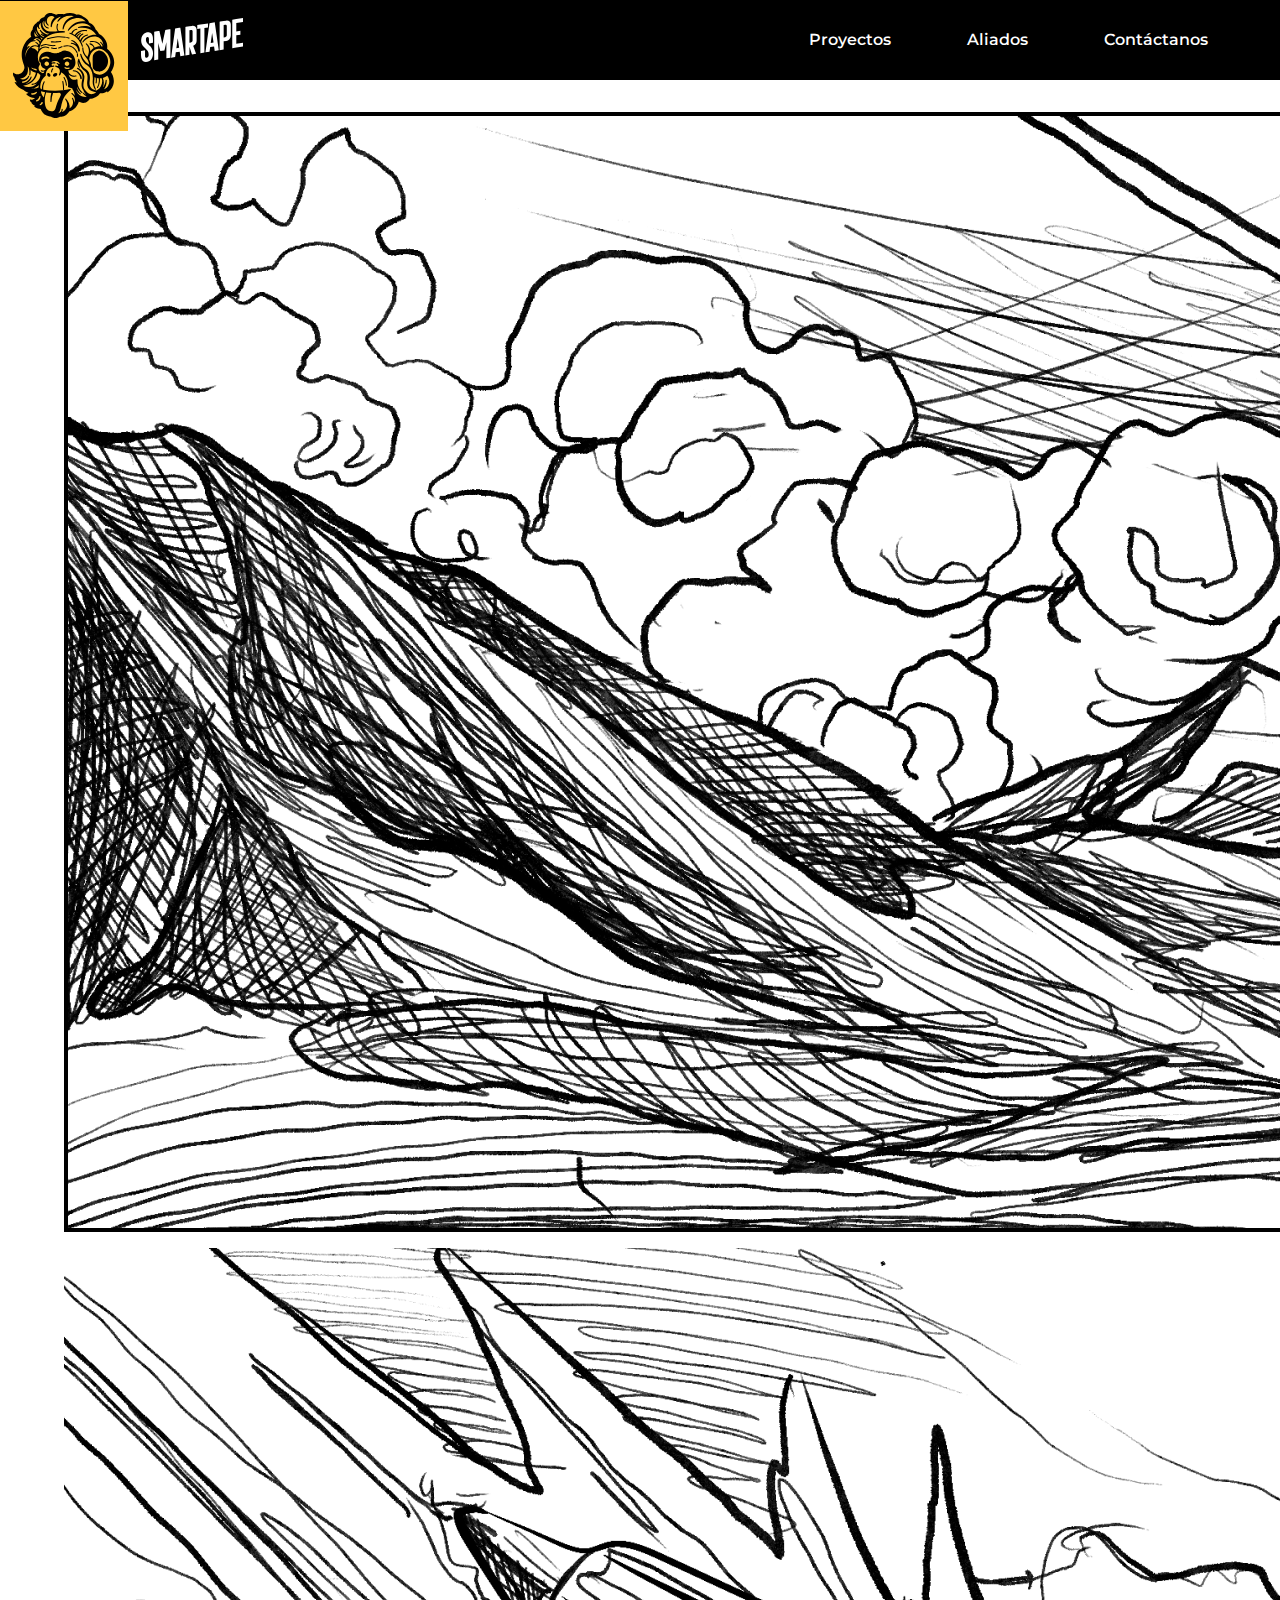
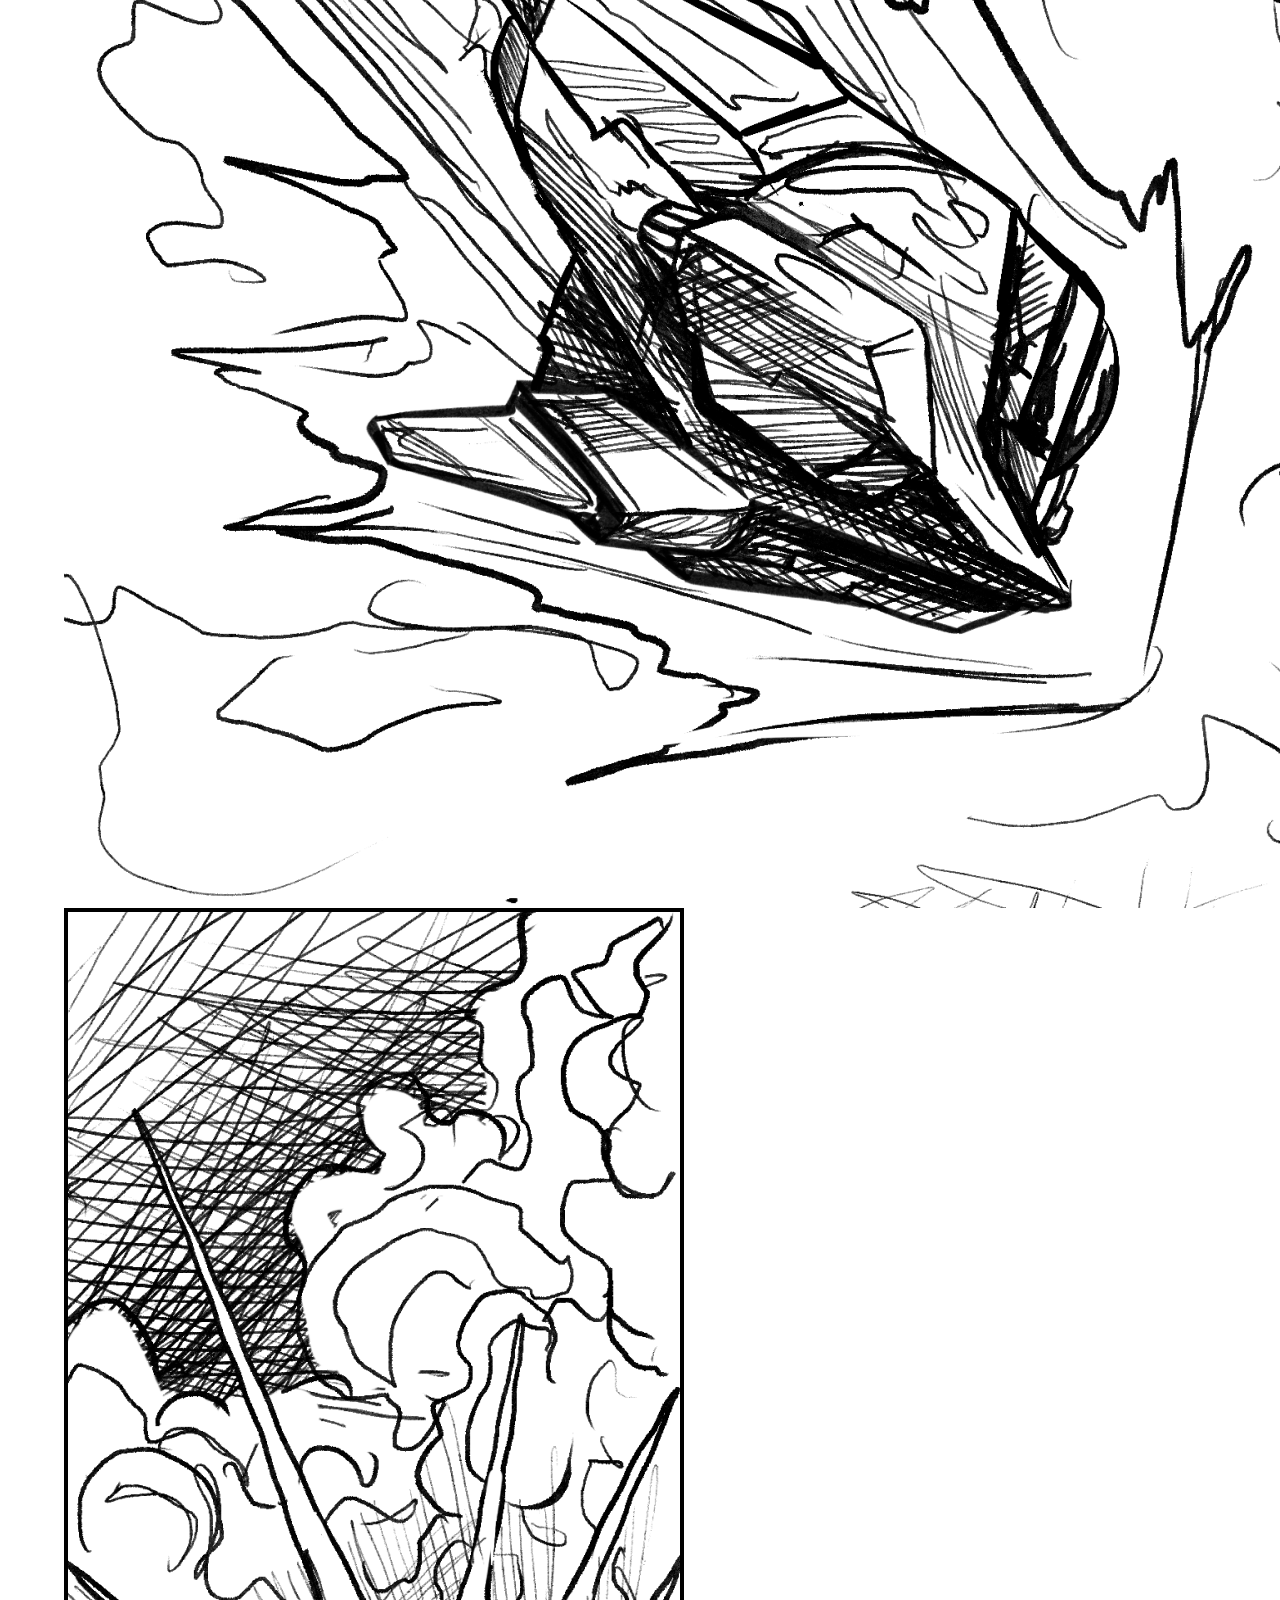
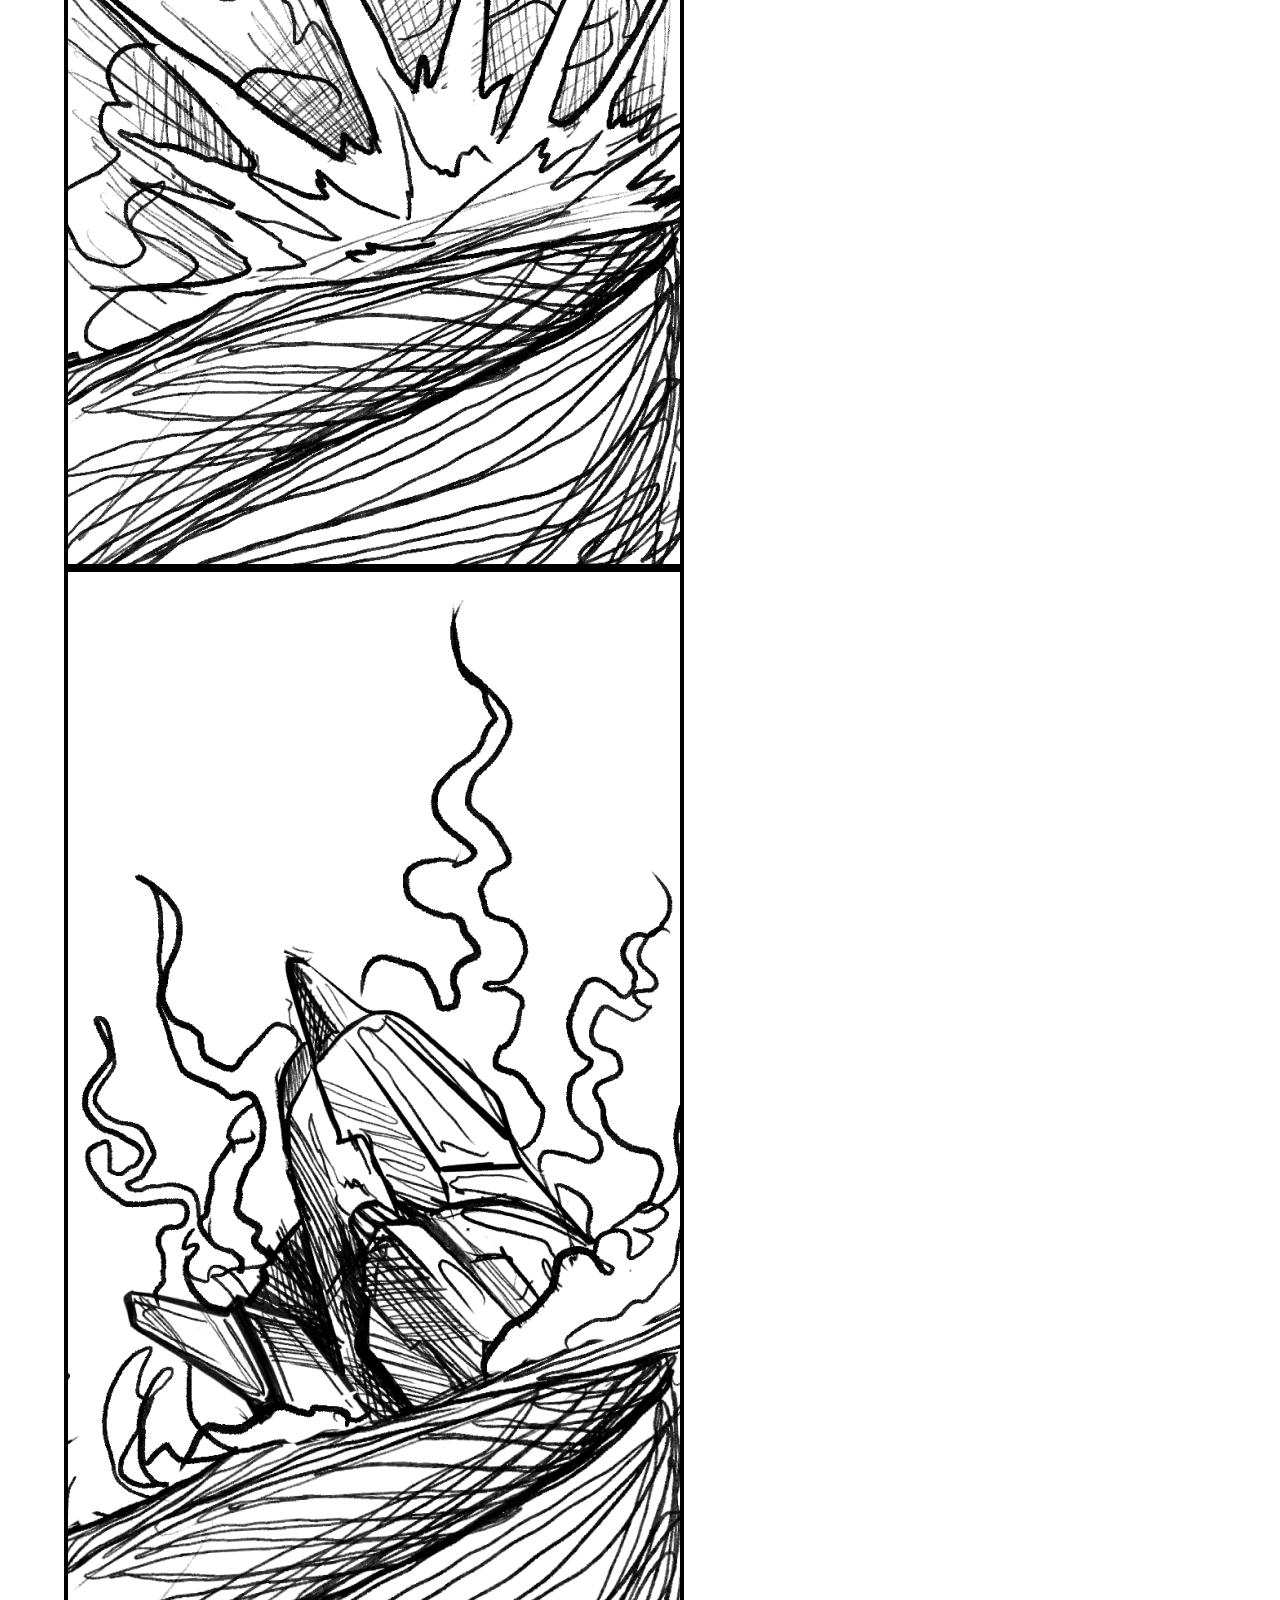
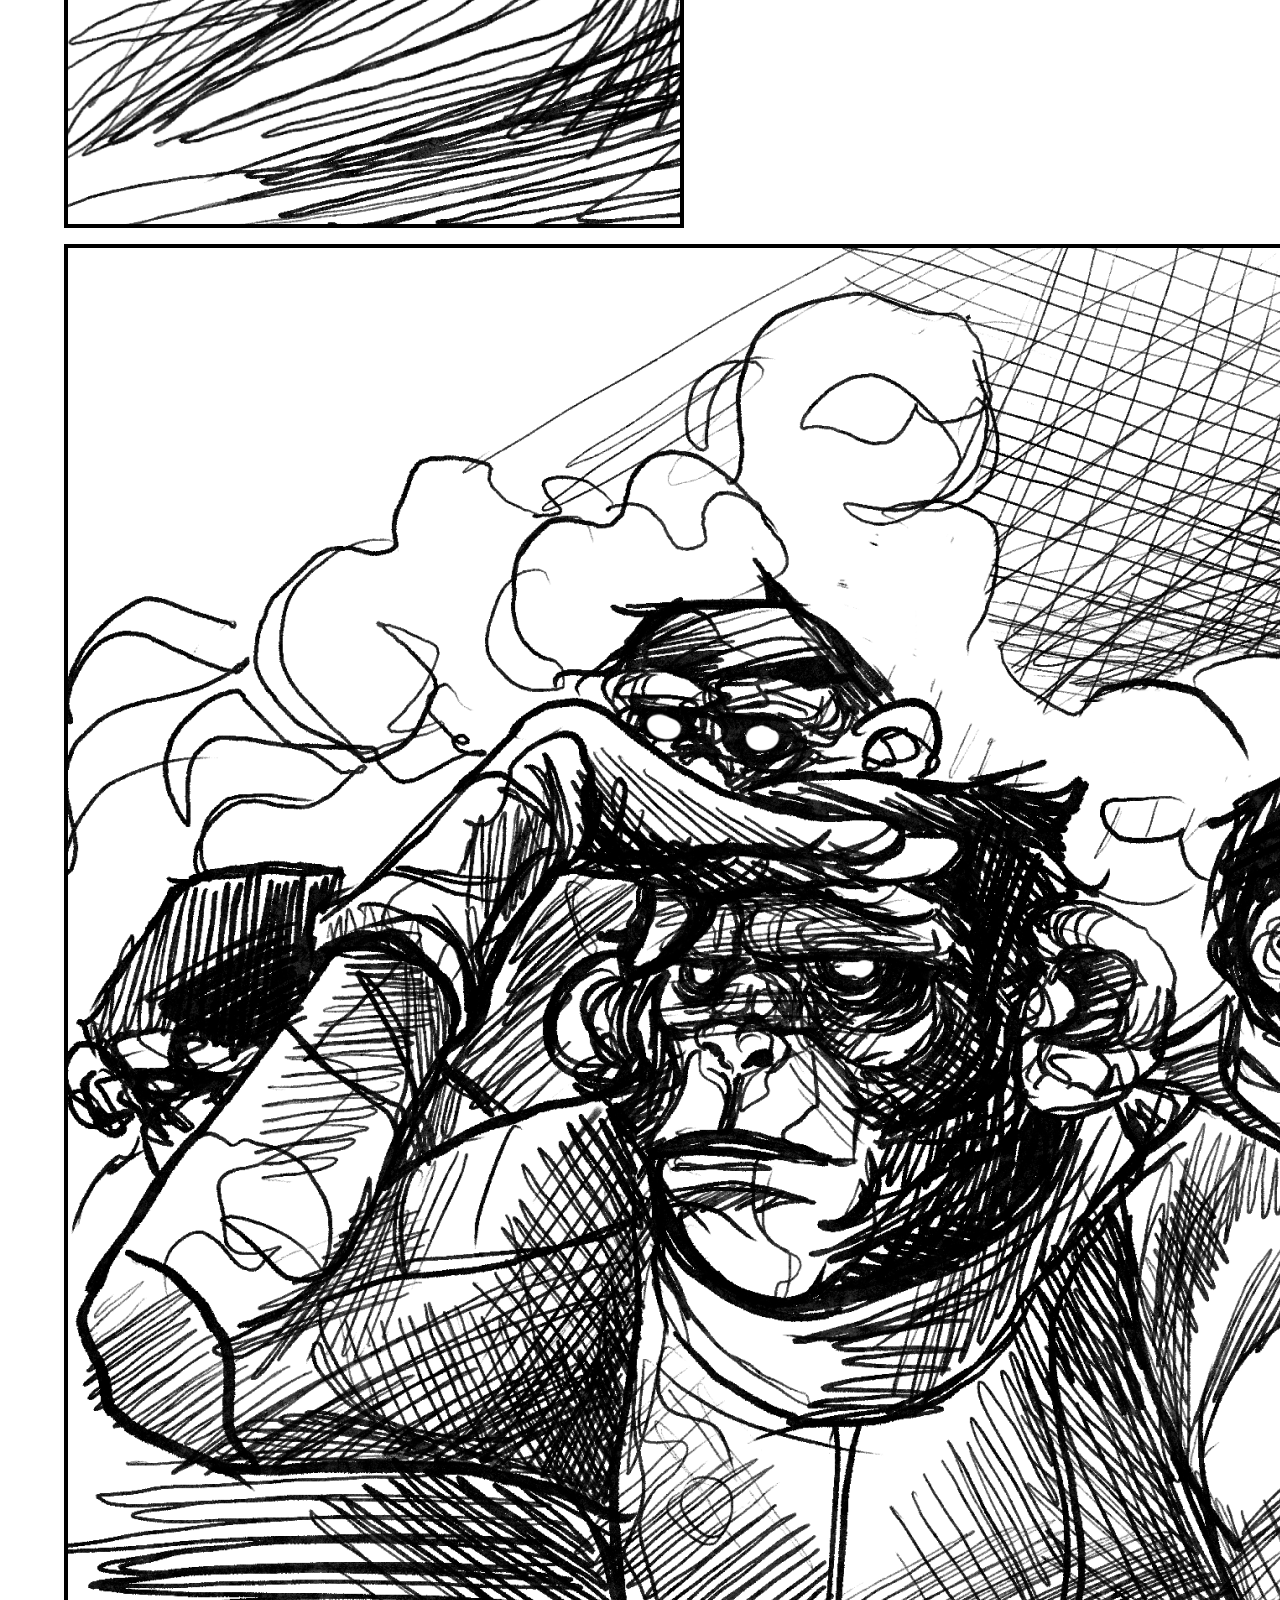
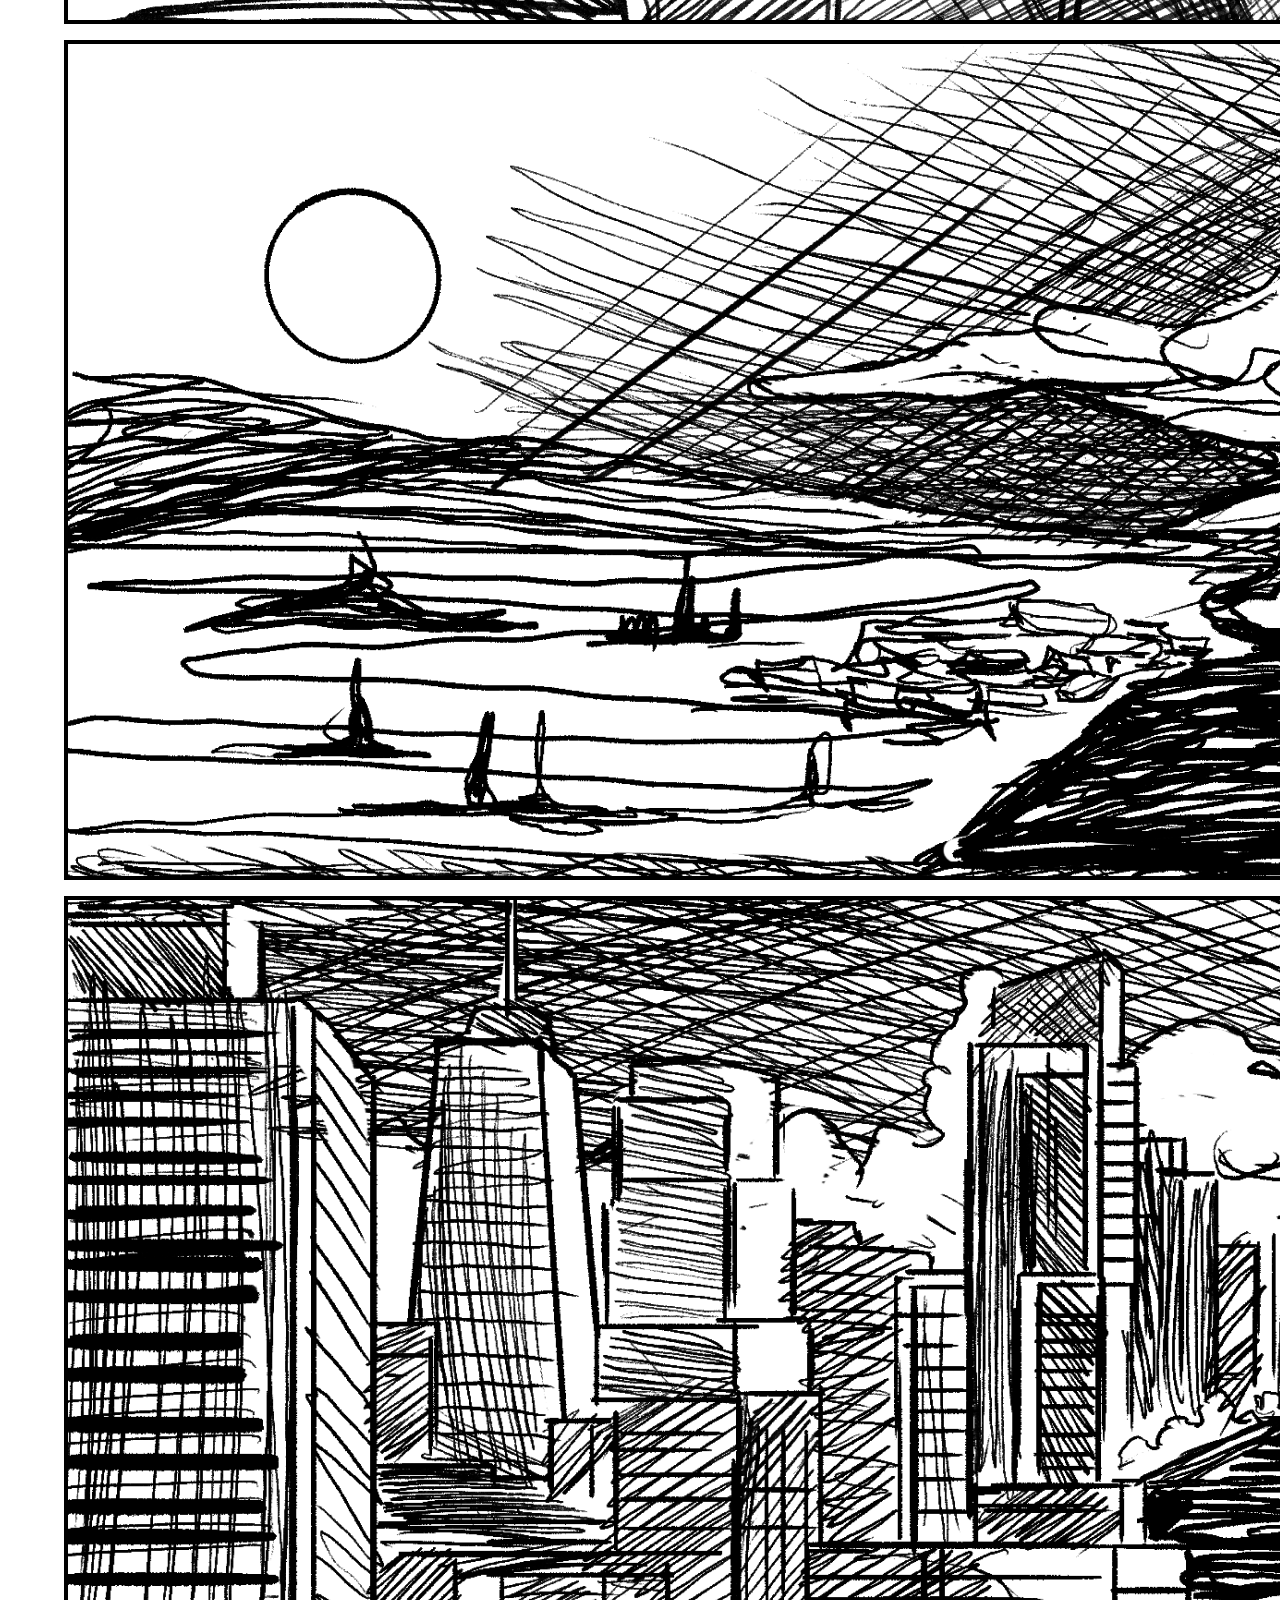
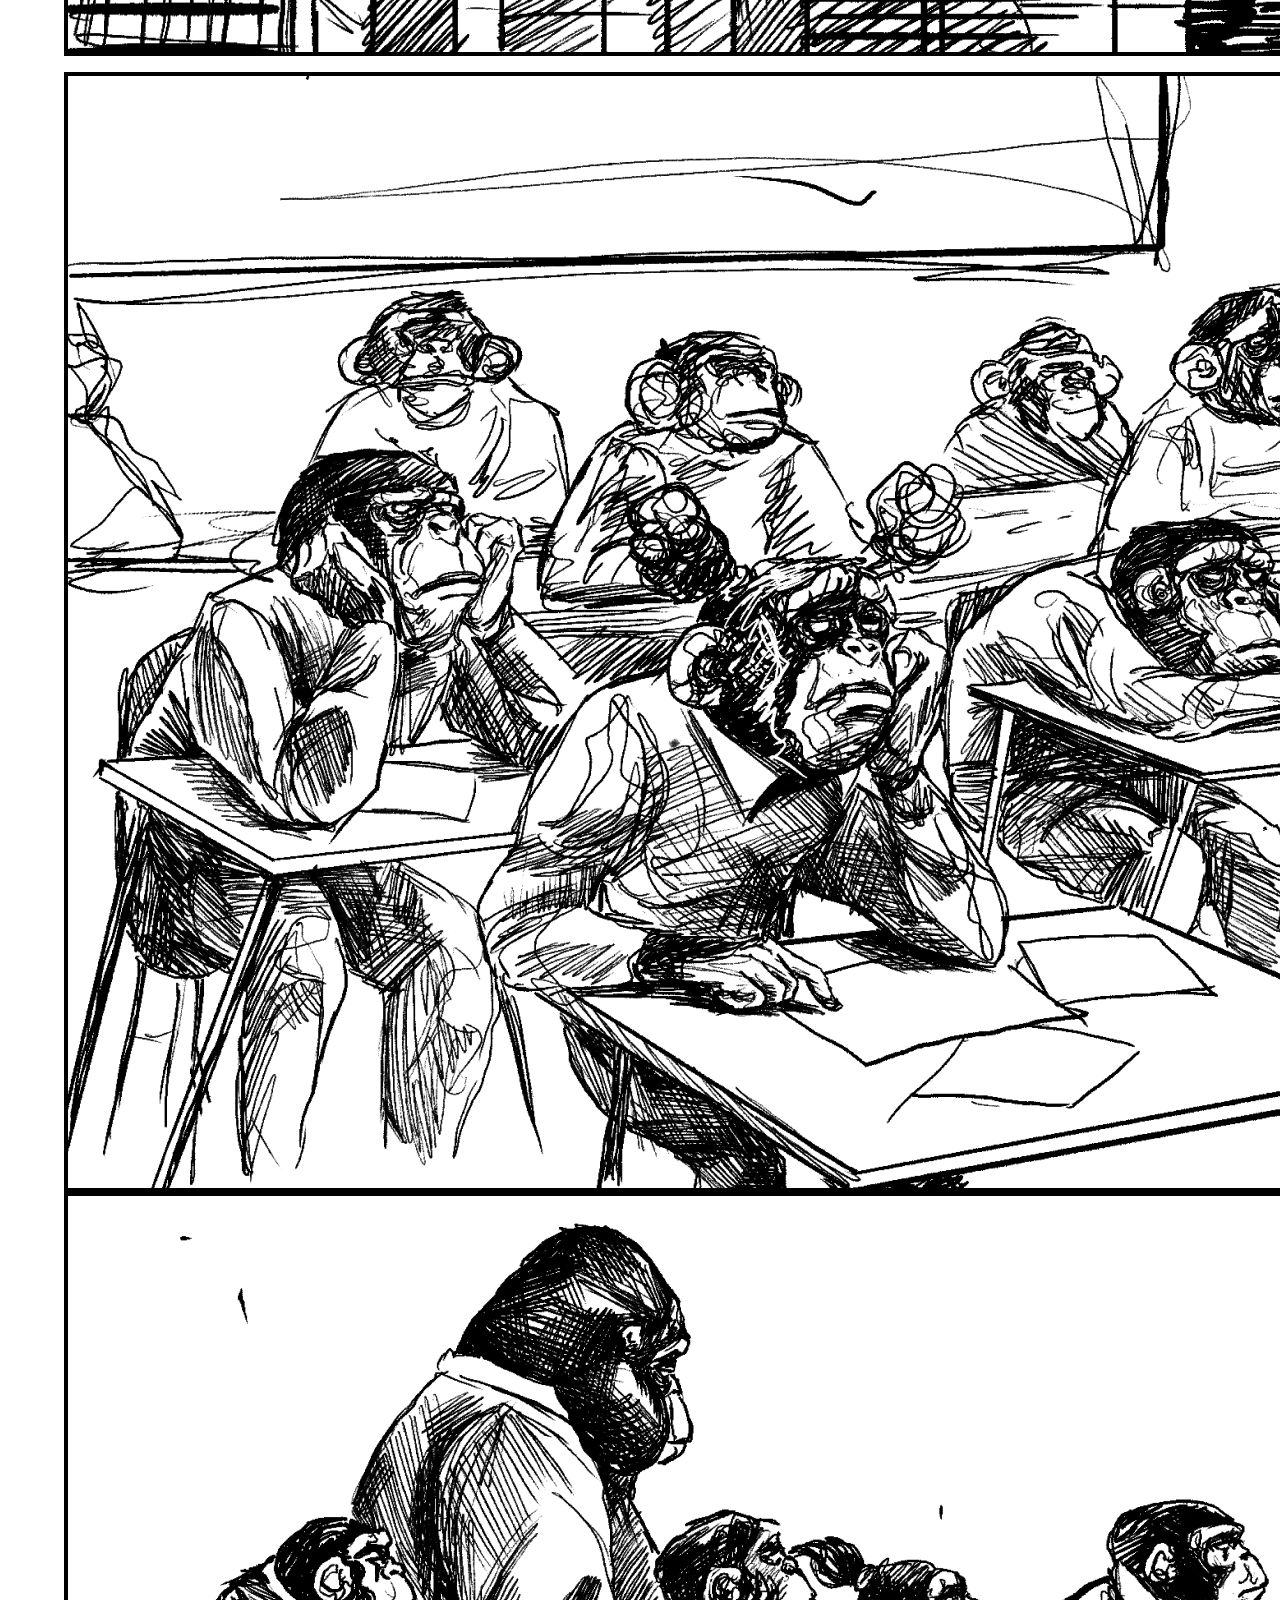
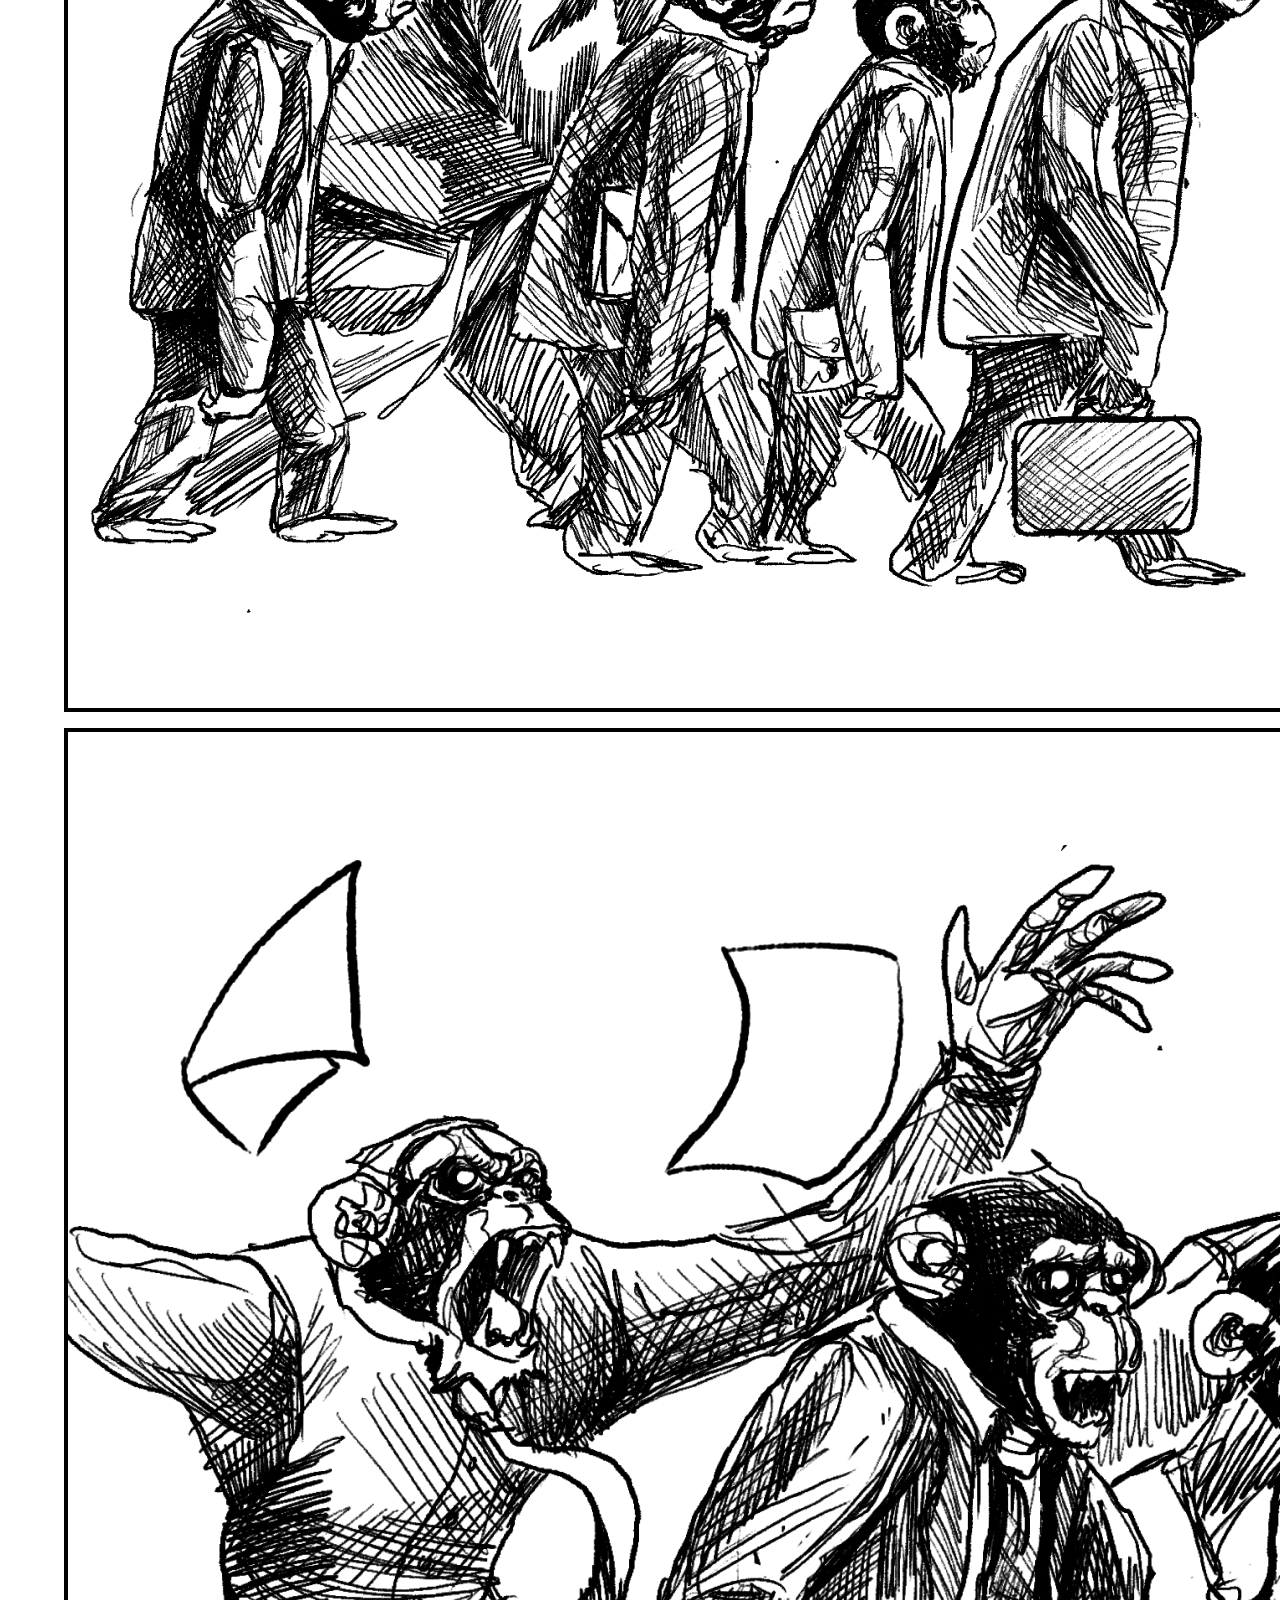
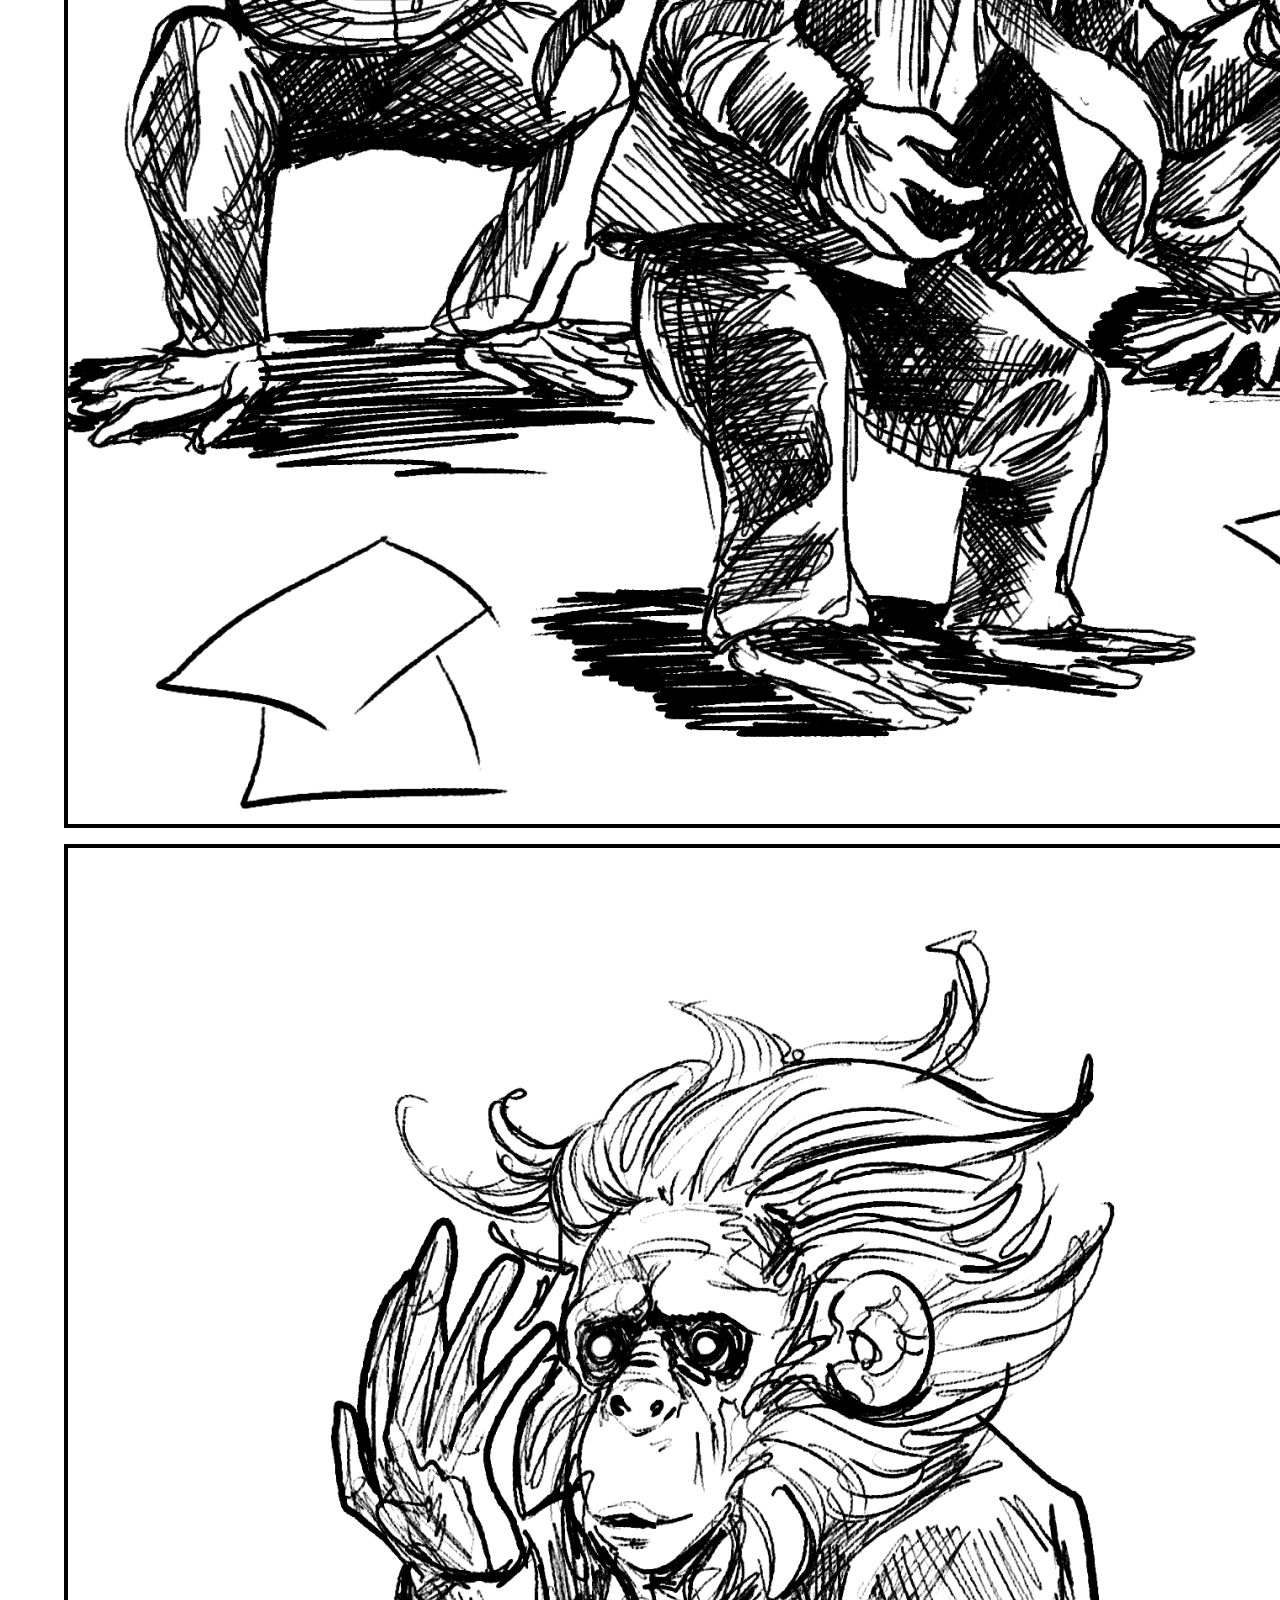
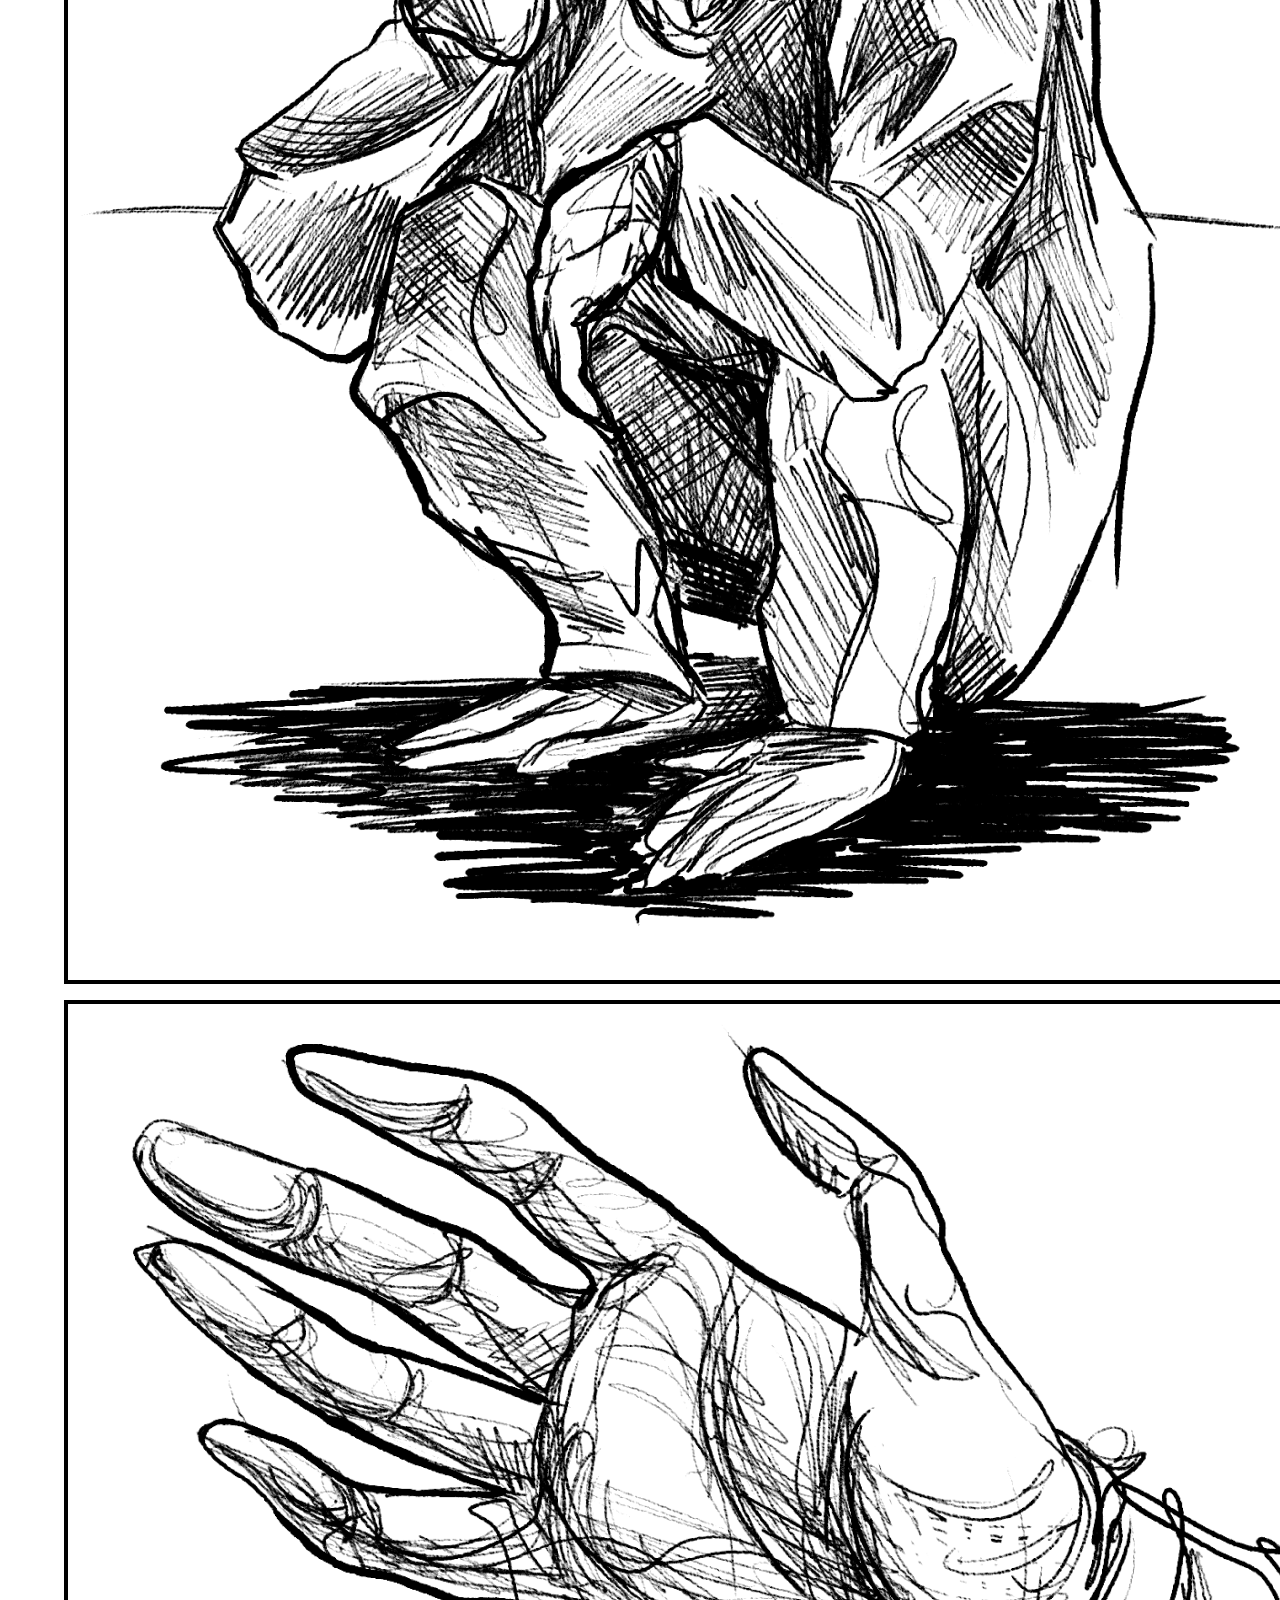
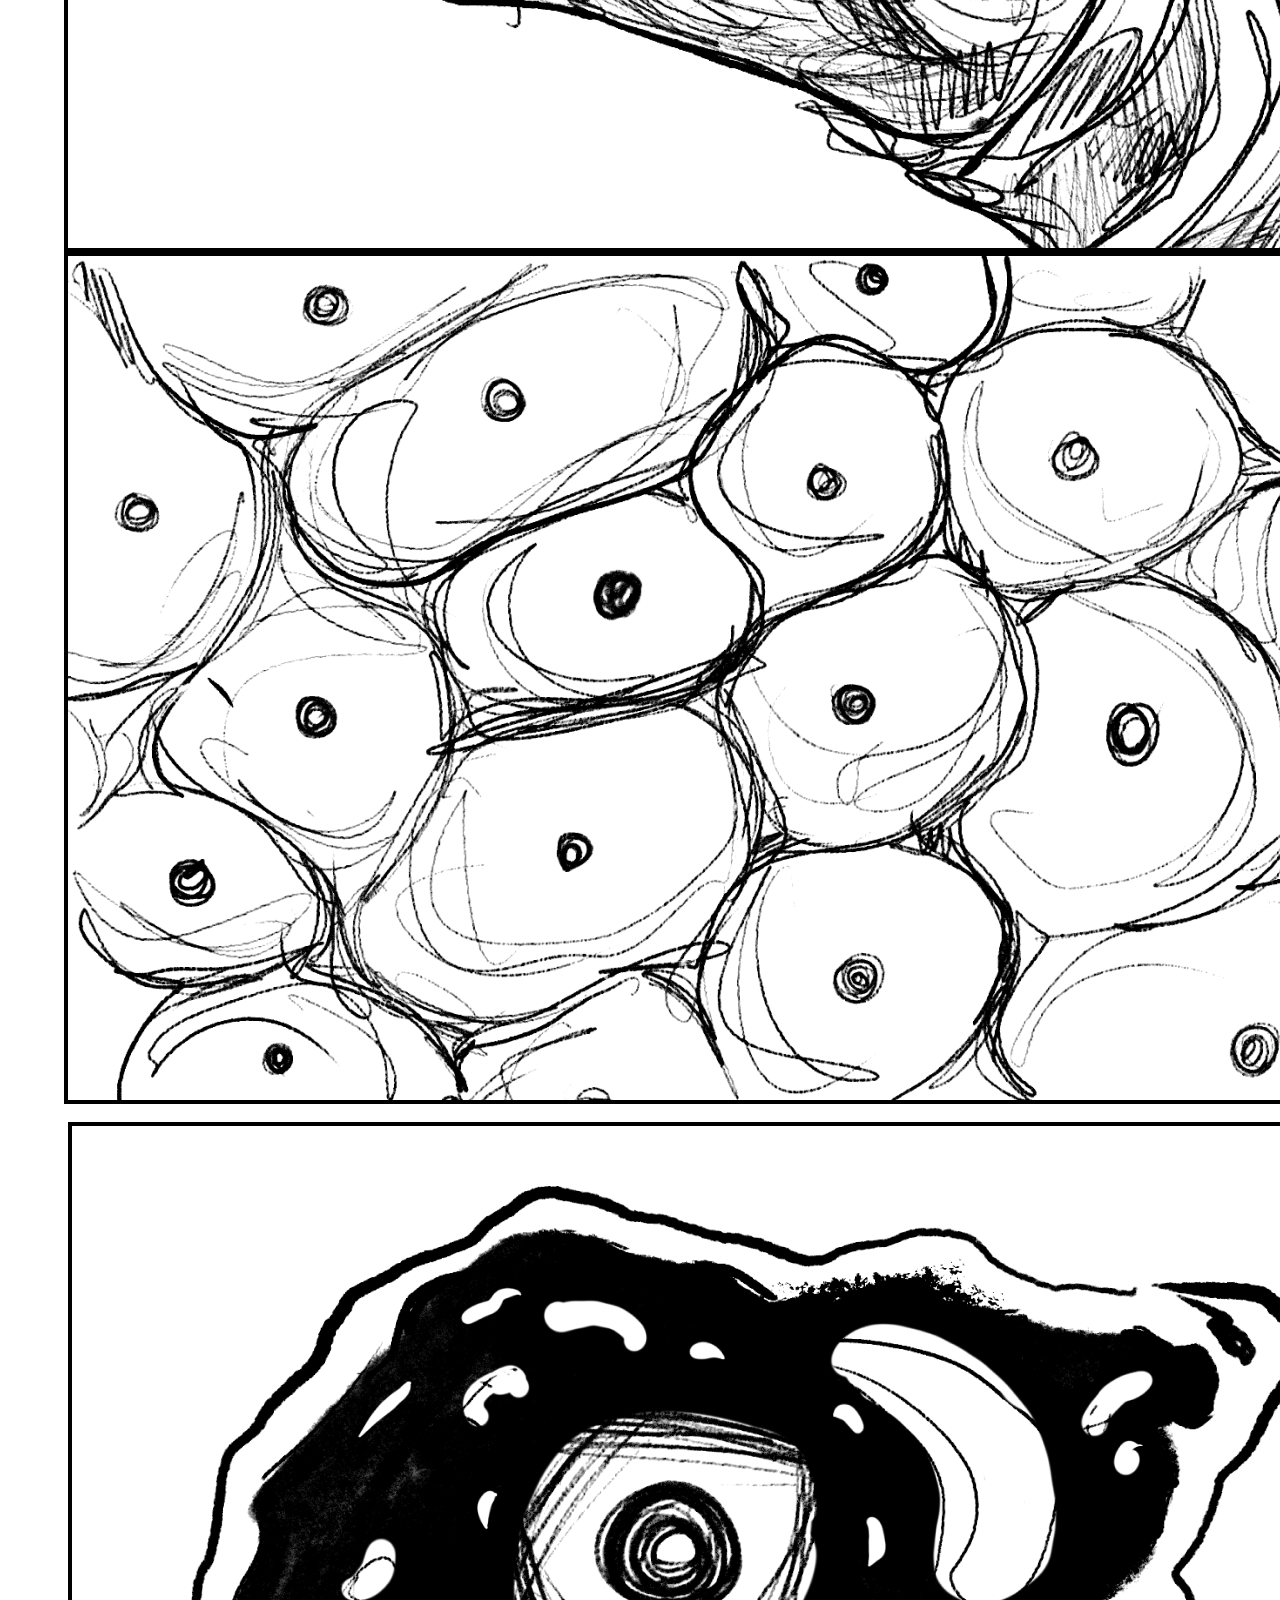
==== commit 0a1a7588: "cambios 3" ====
--- a/index.html
+++ b/index.html
@@ -109,8 +109,8 @@
 
     <!-- Sección con dos boxes de contenido adicional -->
     <div class="seccion mb-4 mt-0">
-      <div class="box box1" style="align-items: start">
-        <img class="logo-image" src="img/image.png" />
+      <div class="box " style="align-items: start">
+        <img class="logo-image" src="img/thincrs.svg" />
         <div class="text" style="text-align: start">
           Al revés de las academias de tecnología tradicionales en las cuales
           los estudiantes invierten en ellas, nosotros invertimos en ti. Solo
@@ -118,16 +118,23 @@
         </div>
         <a href="#" class="button">Ver más</a>
       </div>
-      <div class="box box2" style="align-items: end">
-        <div class="logo-texts">
-          <span>maigister</span>
-        </div>
-        <div class="text" style="text-align: end">
+      <div class="box" style="align-items: start">
+        <img class="logo-image" src="img/maigister.svg" />
+        <div class="text" style="text-align: start">
           Al revés de las academias de tecnología tradicionales en las cuales
           los estudiantes invierten en ellas, nosotros invertimos en ti. Solo
           nos pagas cuando consigues un trabajo.
         </div>
-        <a href="#" class="button button2">Ver más</a>
+        <a href="#" class="button ">Ver más</a>
+      </div>
+      <div class="box" style="align-items: start">
+        <img class="logo-image" src="img/vamos.svg" />
+        <div class="text" style="text-align: start">
+          Al revés de las academias de tecnología tradicionales en las cuales
+          los estudiantes invierten en ellas, nosotros invertimos en ti. Solo
+          nos pagas cuando consigues un trabajo.
+        </div>
+        <a href="#" class="button ">Ver más</a>
       </div>
     </div>
     <section>
@@ -190,5 +197,23 @@
 
     <!-- Scripts de Bootstrap -->
     <script src="https://cdn.jsdelivr.net/npm/bootstrap@5.3.0/dist/js/bootstrap.bundle.min.js"></script>
+    <script src="https://cdnjs.cloudflare.com/ajax/libs/gsap/3.11.4/gsap.min.js"></script>
+<script src="https://cdnjs.cloudflare.com/ajax/libs/gsap/3.11.4/ScrollTrigger.min.js"></script>
+<script>
+    gsap.registerPlugin(ScrollTrigger);
+
+    // Animación de scroll horizontal en la sección de boxes
+    let boxes = gsap.utils.toArray(".box");
+    let scrollTween = gsap.to(boxes, {
+        xPercent: -100 * (boxes.length - 1),
+        ease: "none",
+        scrollTrigger: {
+            trigger: ".seccion",
+            pin: true,
+            scrub: 0.1,
+            end: "+=2000", // Ajusta la longitud del scroll
+        }
+    });
+</script>
   </body>
 </html>
--- a/style.css
+++ b/style.css
@@ -12,7 +12,7 @@
     align-items: center;
     justify-content: space-between;
     background-color: #000;
-    height: 100px; /* Puedes fijar una altura si es necesario */
+    height: 5rem; /* Puedes fijar una altura si es necesario */
     position: relative;
     overflow: visible; /* Para que la imagen que sobresale se vea fuera del contenedor */
 }
@@ -23,7 +23,7 @@
 }
 
 .logo img {
-    width: 10rem; /* Ajusta el tamaño de la imagen según lo necesario */
+    width: 8rem; /* Ajusta el tamaño de la imagen según lo necesario */
     height: auto;
     
     top: 0%; /* Ajusta cuánto sobresale la imagen del contenedor */
@@ -45,7 +45,7 @@
     
     color: #ffffff;
     
-    font-size: 1.3rem;
+    font-size: 1rem;
     font-weight: 550;
     text-decoration: none;
     margin-right: 4.5rem;
@@ -120,6 +120,9 @@
     display: flex;
     width: 100%;
     height: 100vh;
+    padding-left: 4rem;
+    padding-right: 4rem;
+    overflow: hidden;
 }
 
 .box {
@@ -127,69 +130,44 @@
     display: flex;
     flex-direction: column;
     justify-content: center;
-    width: 100%;
-   
-    
-}
-
-.box1 {
+    min-width: 50%;
     background-color: #000000;
     color: white;
     margin-right: 16px;
-    padding-left: 8%;
-    padding-right: 3%;
-}
-
-.box2 {
-    background-color: #371c3b;
-    color: white;
-    padding-right: 8%;
-    padding-left: 3%;
-    
-}
+    padding-left: 6%;
+    padding-right: 2%;
+    
+}
+
+
+
+
 .logo-image {
-    width: 30%; /* Ajusta el tamaño según sea necesario */
-    height: auto; /* Mantiene la proporción original */
-    margin-bottom: 5%;
-    
-}
-
-.seccion .logo-texts {
-    font-family: "Jomhuria", serif; /* Cambia esto si tienes una fuente específica */
-    font-size: 9rem; /* Ajusta el tamaño del texto */
-    margin-top: -8%;
-    background: linear-gradient(90deg, #3a82f7, #a12ee2, #f15d5d, #f1903d);
-    -webkit-background-clip: text;
-    -webkit-text-fill-color: transparent;
-    background-clip: text;
-   margin-bottom: -8%;
-    letter-spacing: 2px;
-    text-shadow: 0 1px 3px rgba(0, 0, 0, 0.3);
-    display: inline-block;
+    margin-bottom: 15%;
+    
 }
 
 
 .text {
     text-align: center;
-    margin-bottom: 20px;
-    font-size: 1.5rem !important;
+    margin-bottom: 10%;
+    font-size: 1rem !important;
+    width: 80%;
 }
 
 .button {
-    margin-top: 8%;
-    background-color: #565ff0;
-    color: rgb(0, 0, 0);
-    padding: 20px 170px;
+    display: inline-block;
+    padding: 10px 50px;
+    color: #ffffff;
+    background-color: #000;
+    border: 2px solid #ffffff;
+    text-align: center;
+    font-family: Arial, sans-serif;
+    font-size: 1rem;
     text-decoration: none;
-    font-size: 1.5rem !important;
-    font-weight: bold;
-   
-}
-
-.button2 {
-    color: white;
-    background-color: #d827f3;
-}
+}
+
+
 
 @media (max-width: 768px) {
     .seccion {
@@ -267,7 +245,7 @@
 }
 
 section .colab h1{
-    font-size: 14rem ;
+    font-size: 10rem ;
     font-weight: bold;
     color: #E5E5E5;
 }
@@ -292,6 +270,10 @@
 }
 
 @media (max-width: 768px){
+
+    section{
+        height: 70vh;
+    }
     section .colab h1{
         font-size: 3rem ;
         font-weight: bold;
@@ -314,7 +296,7 @@
     .separador {
         flex-basis: 100%; /* Ocupa toda la fila */
         height: 0; /* No tiene altura visual */
-        margin-bottom: 20px; /* Espacio entre filas */
+        margin-bottom: -15%; /* Espacio entre filas */
     }
 }
 
@@ -332,13 +314,13 @@
     grid-template-columns: 2fr 1fr;
 }
 footer .text2{
-    font-size: 2rem !important;
+    font-size: 1.5rem !important;
     width: 100% !important;
     text-align: start;
     font-weight: 900;
 }
 footer .text{
-    font-size: 2rem !important;
+    font-size: 1.5rem !important;
     width: 100% !important;
     text-align: start;
     font-weight: bold;
@@ -347,7 +329,7 @@
     width: 40rem !important;
 }
 footer .text1{
-    font-size: 7.5rem !important;
+    font-size: 6rem !important;
     width: 100% !important;
     font-family: 'Oswald';
 }
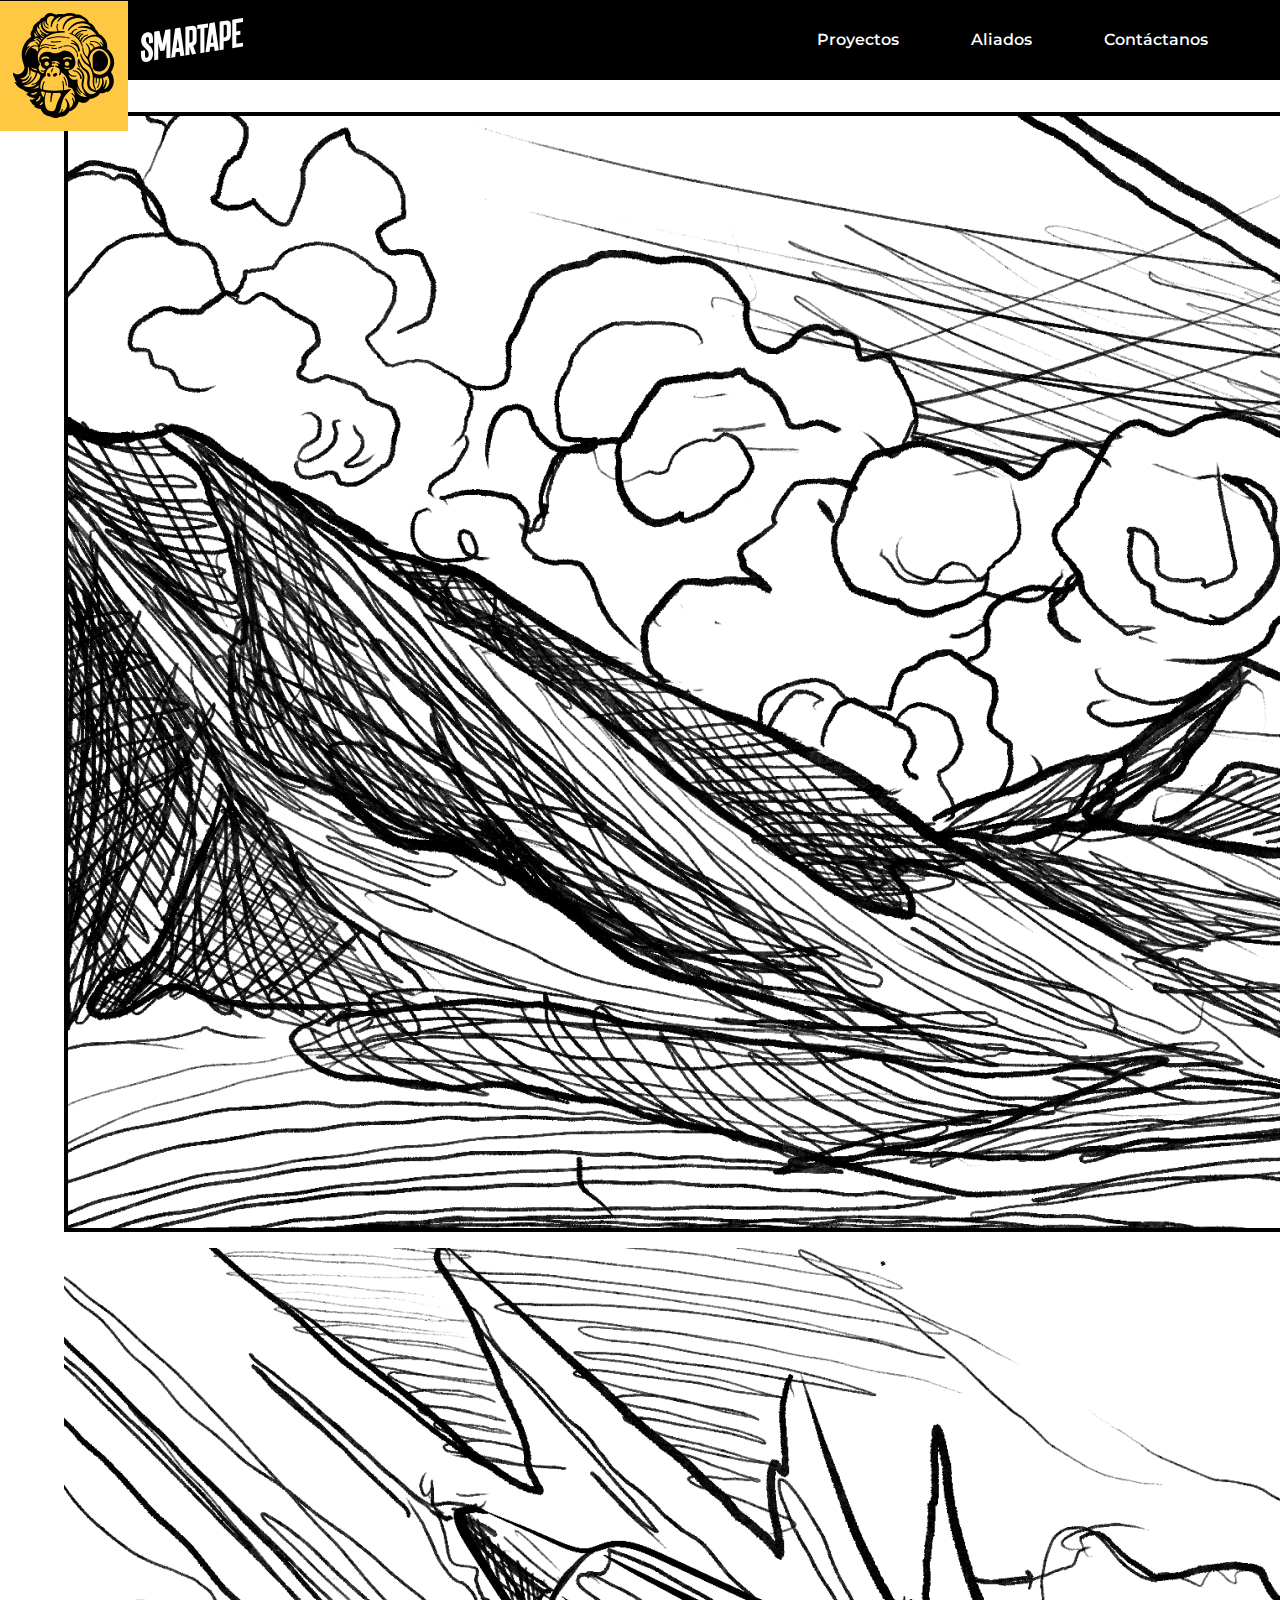
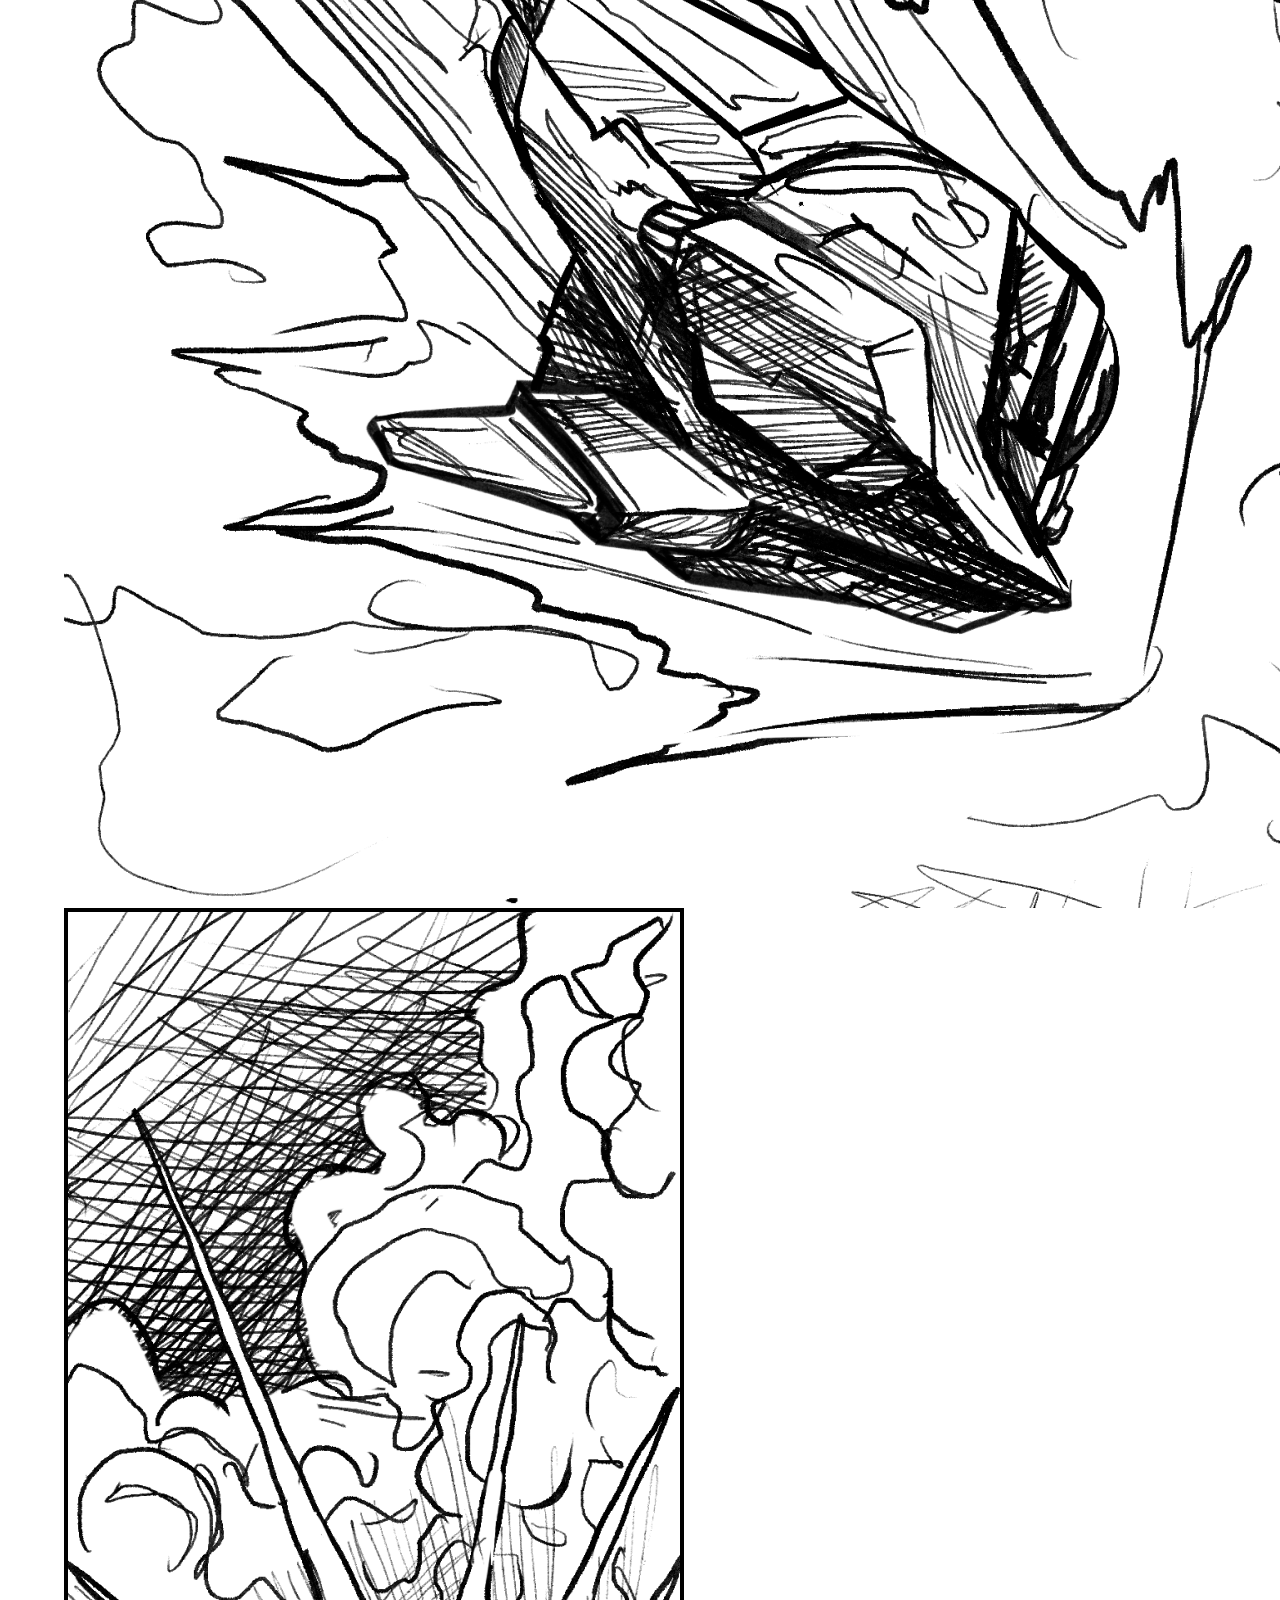
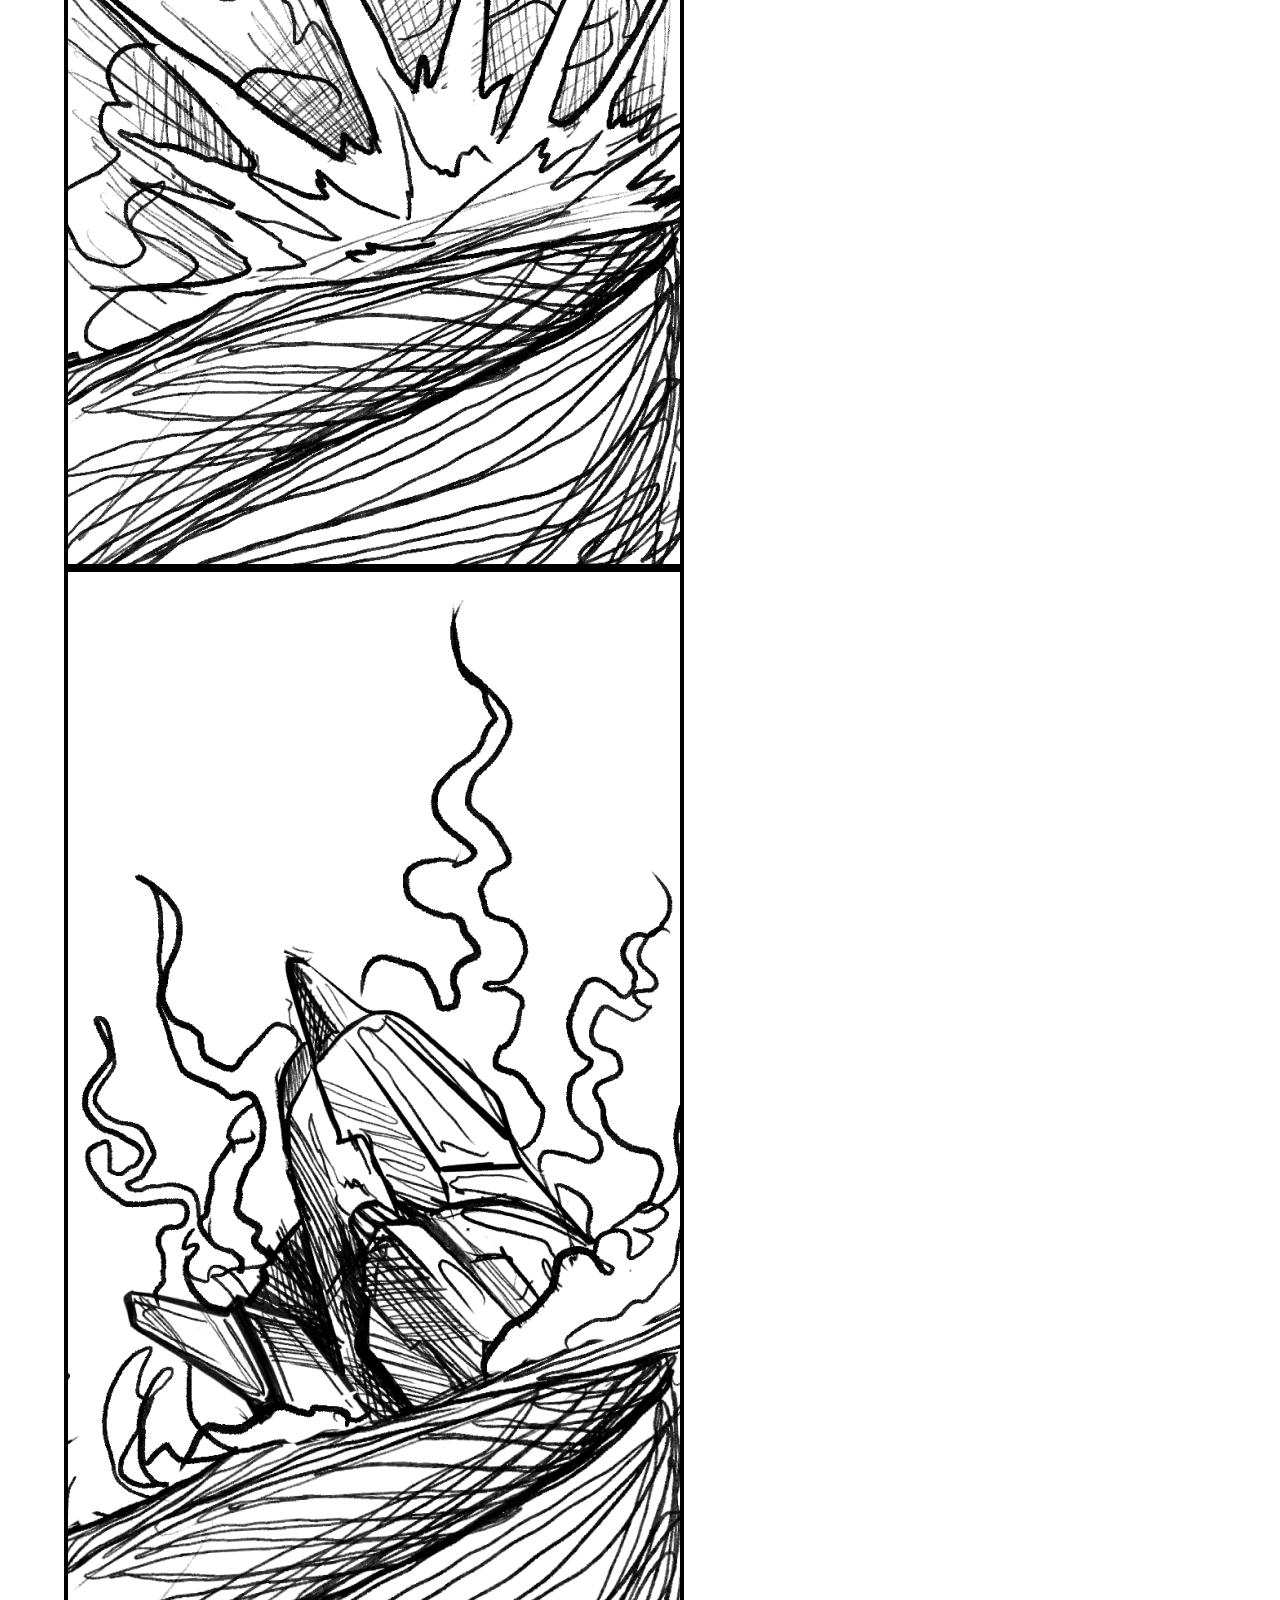
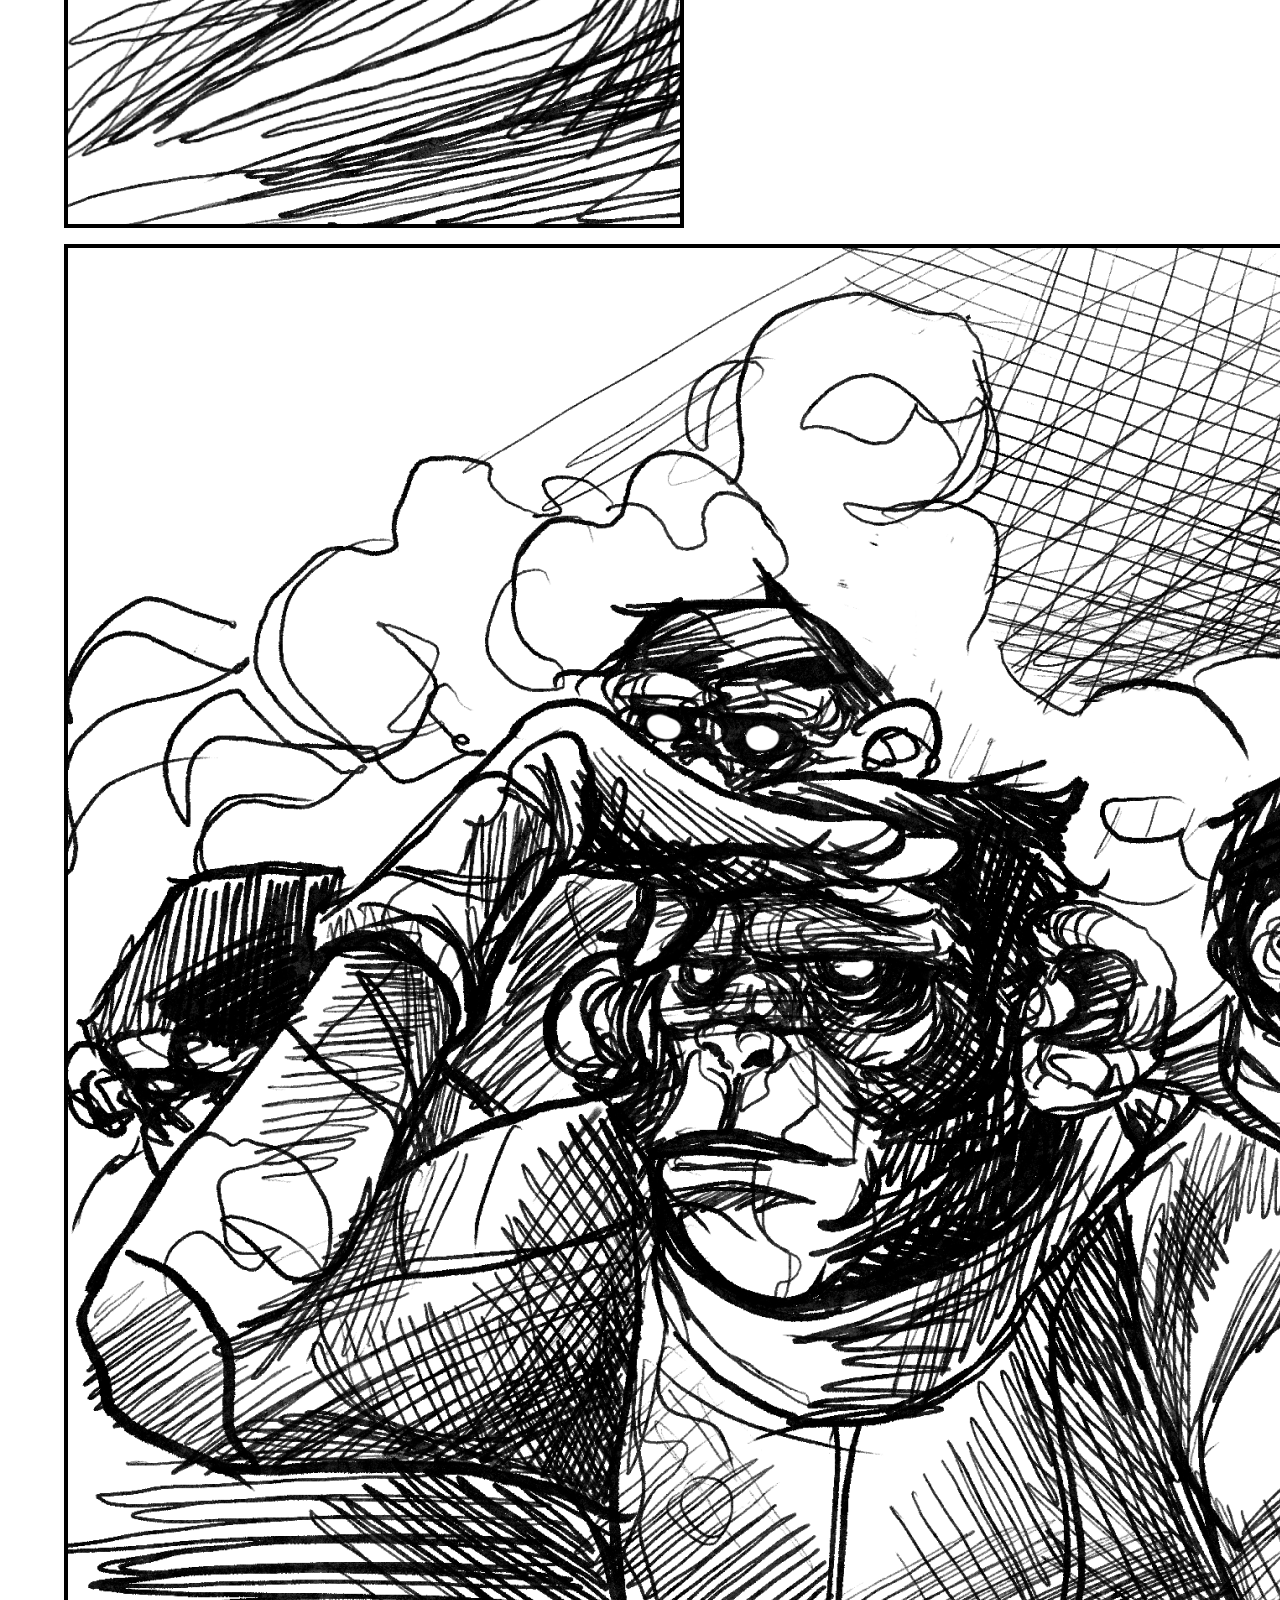
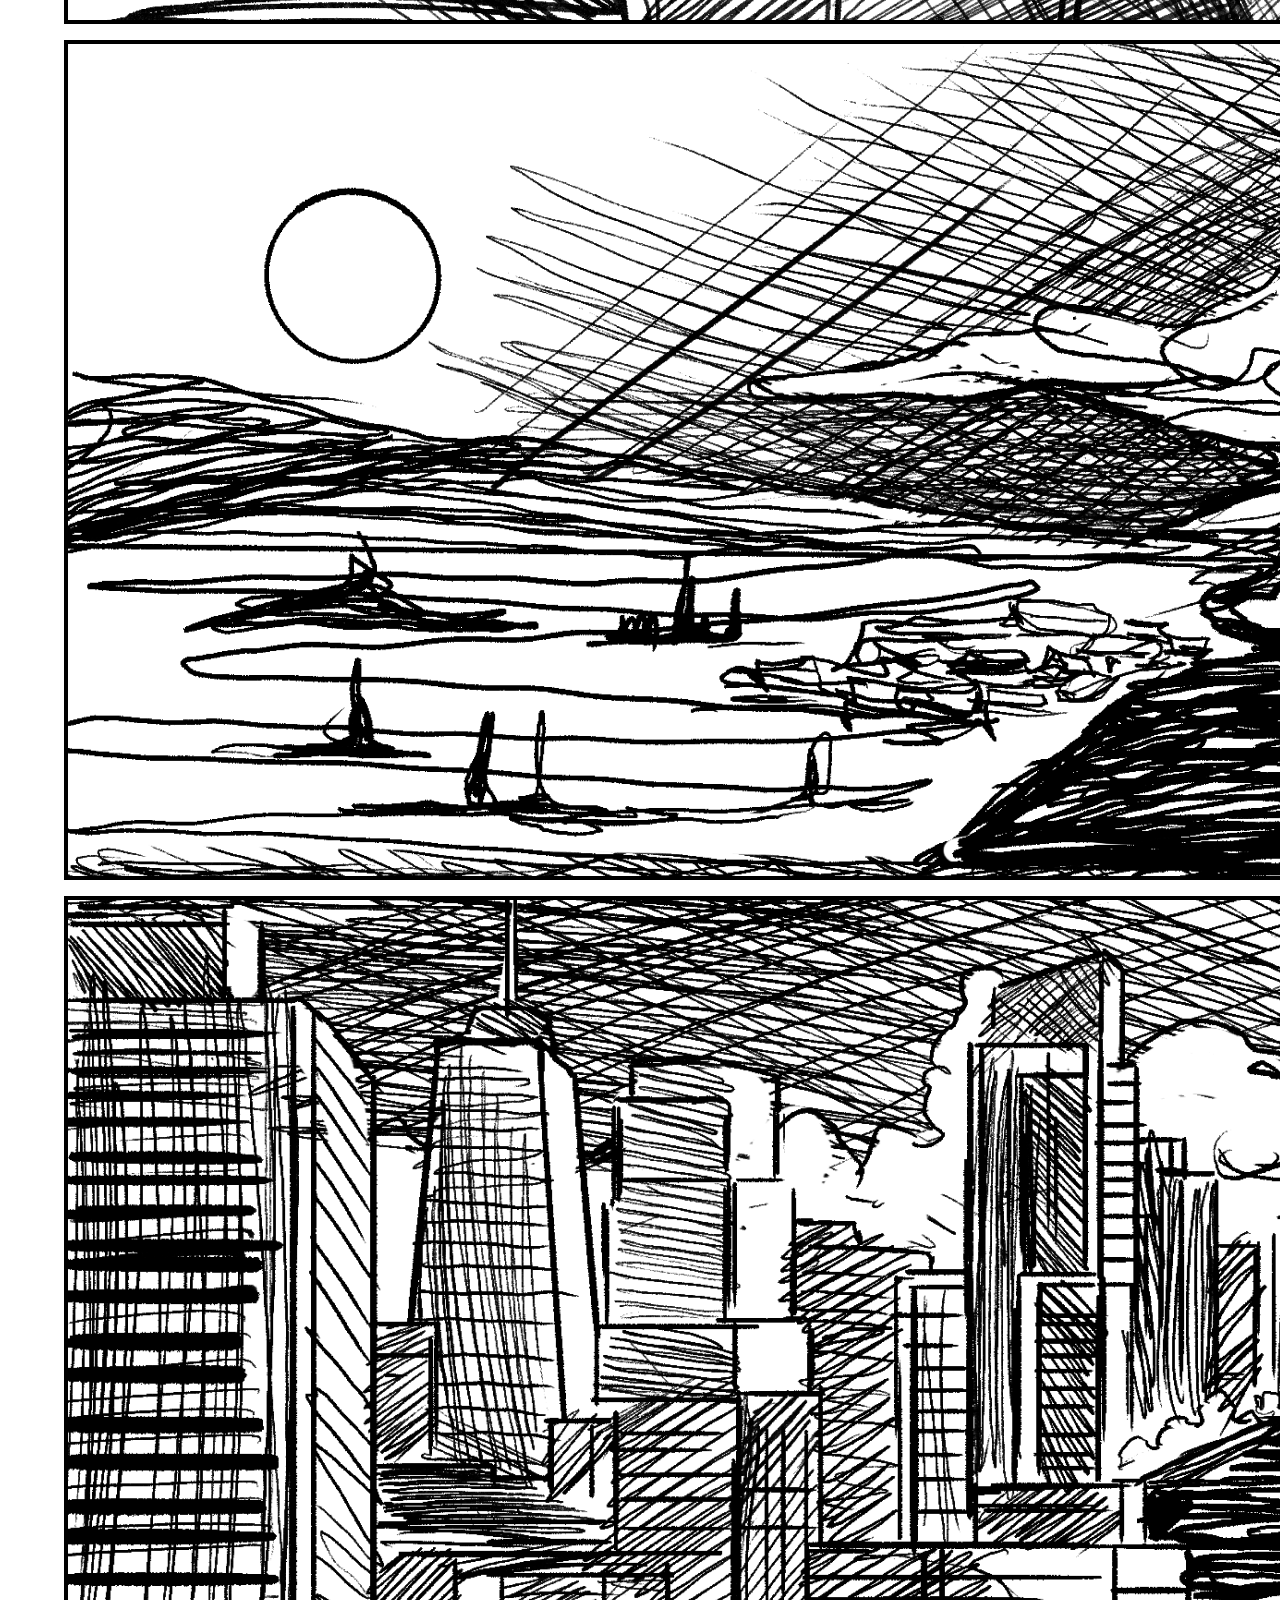
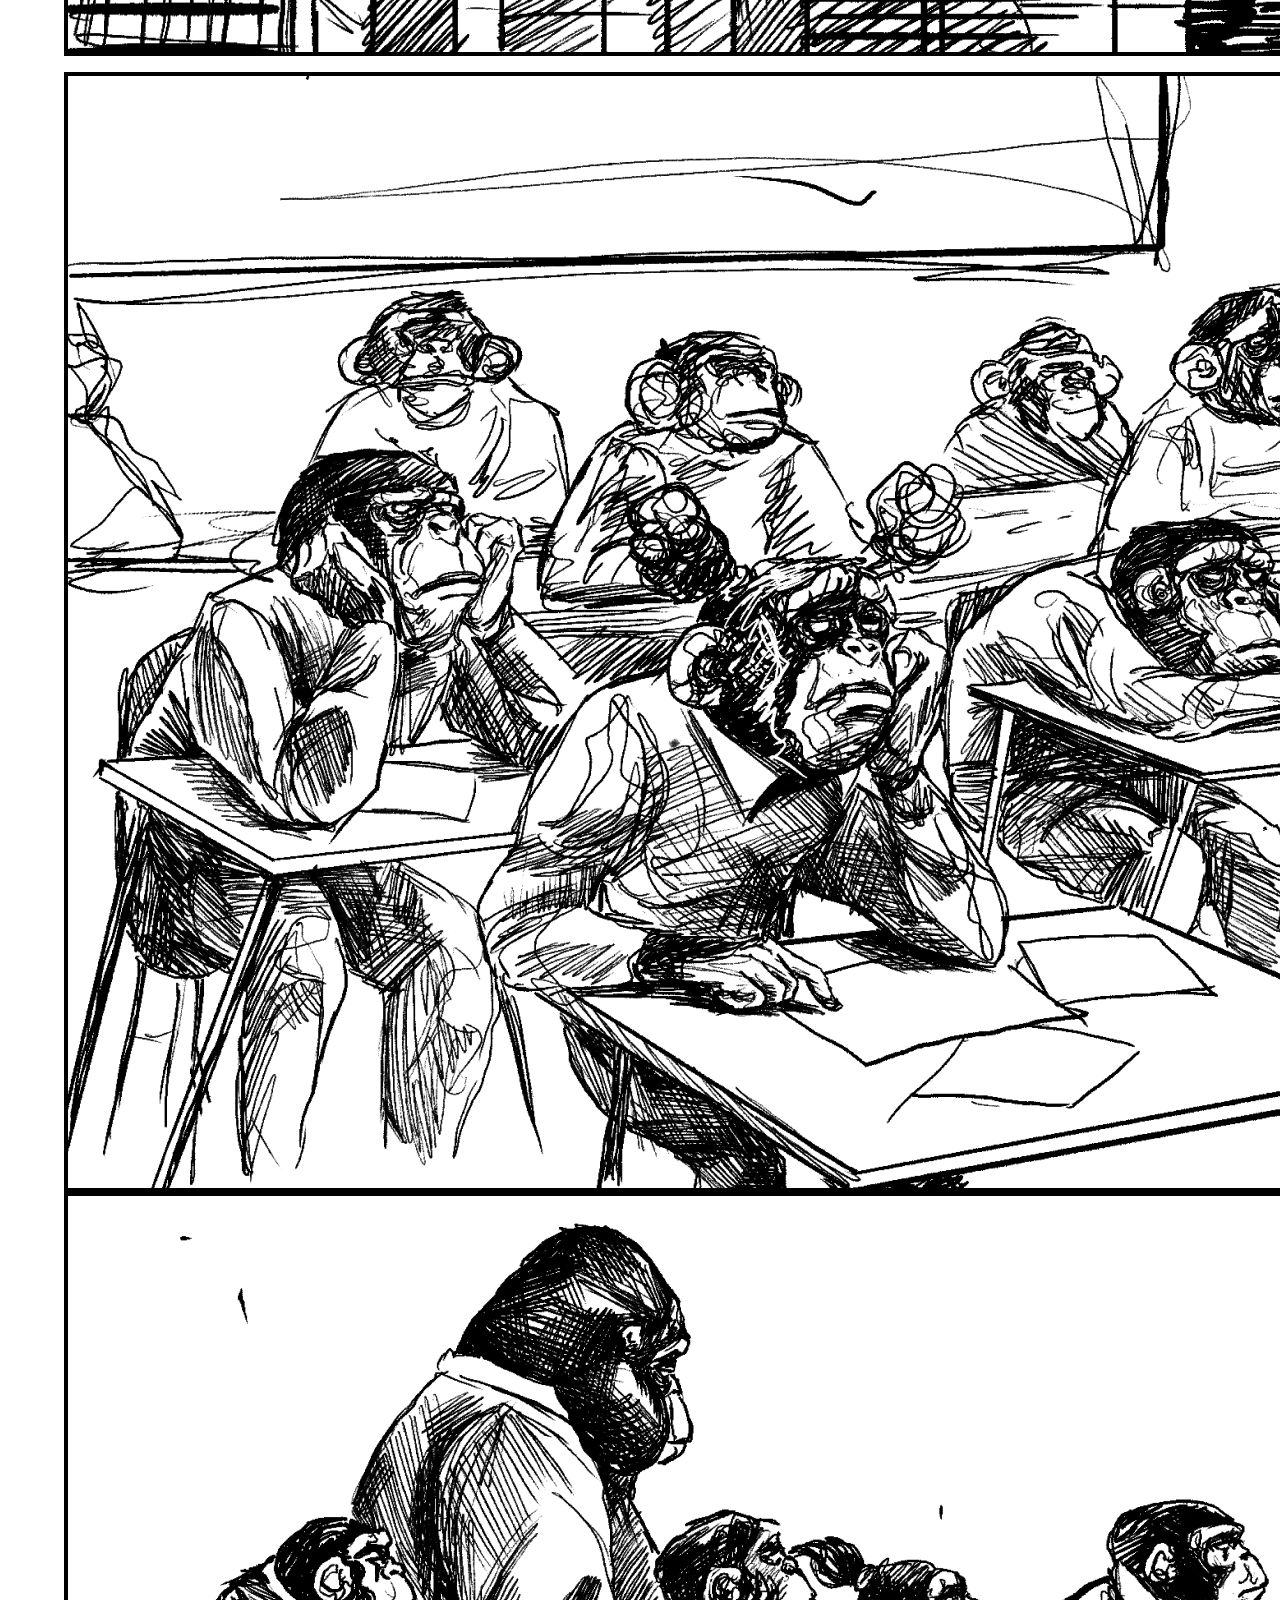
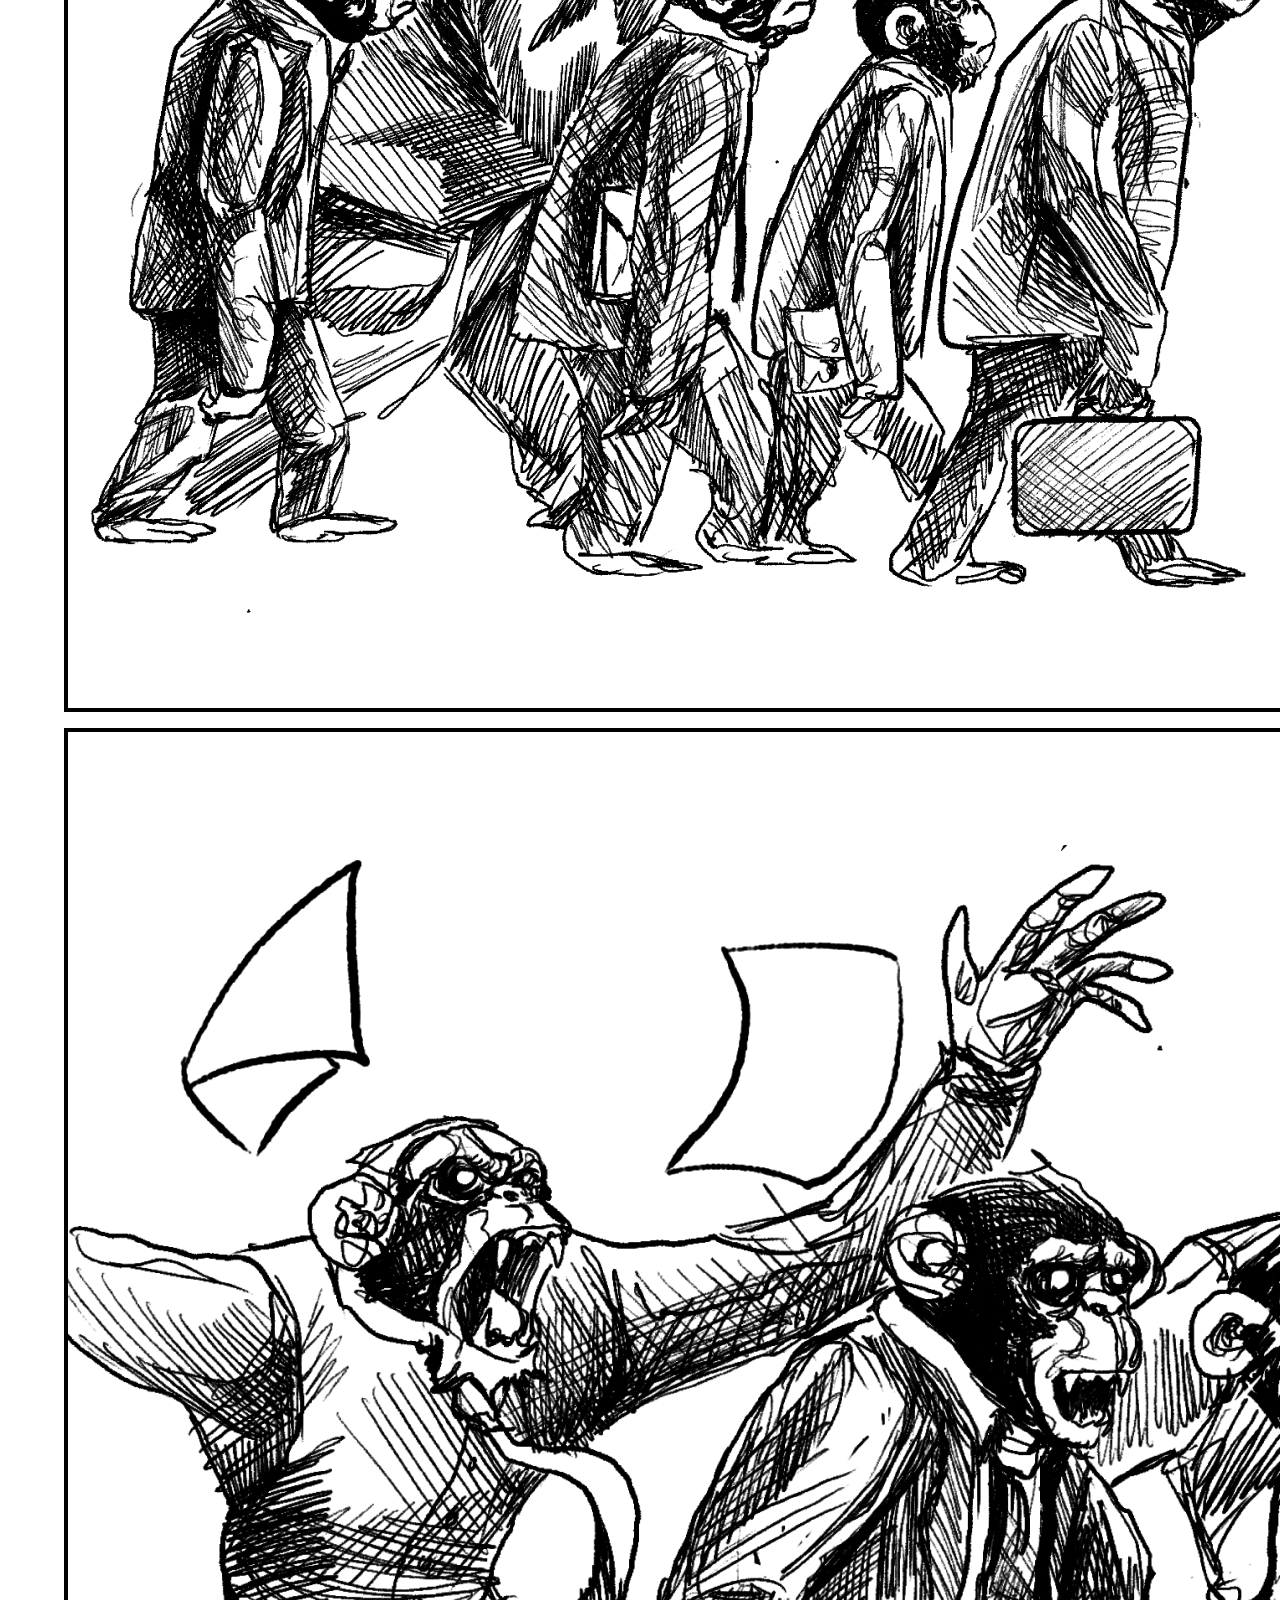
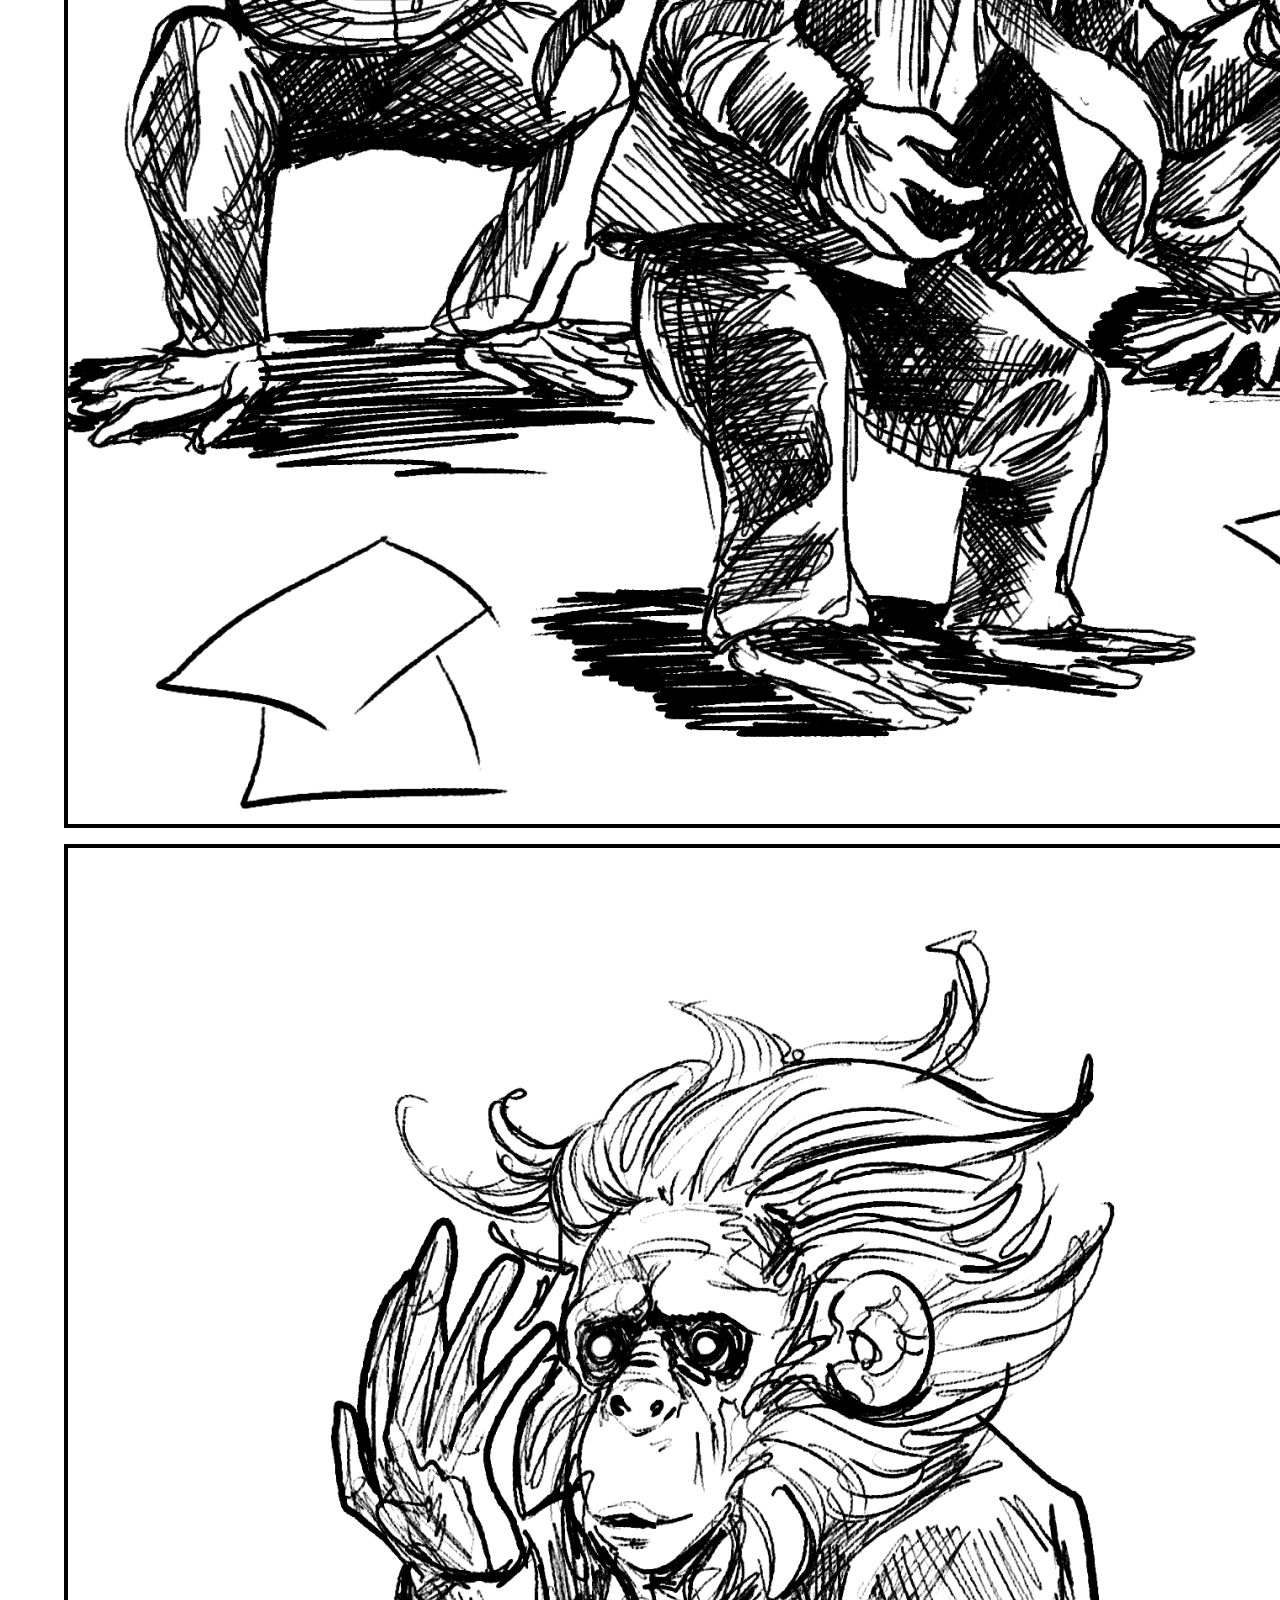
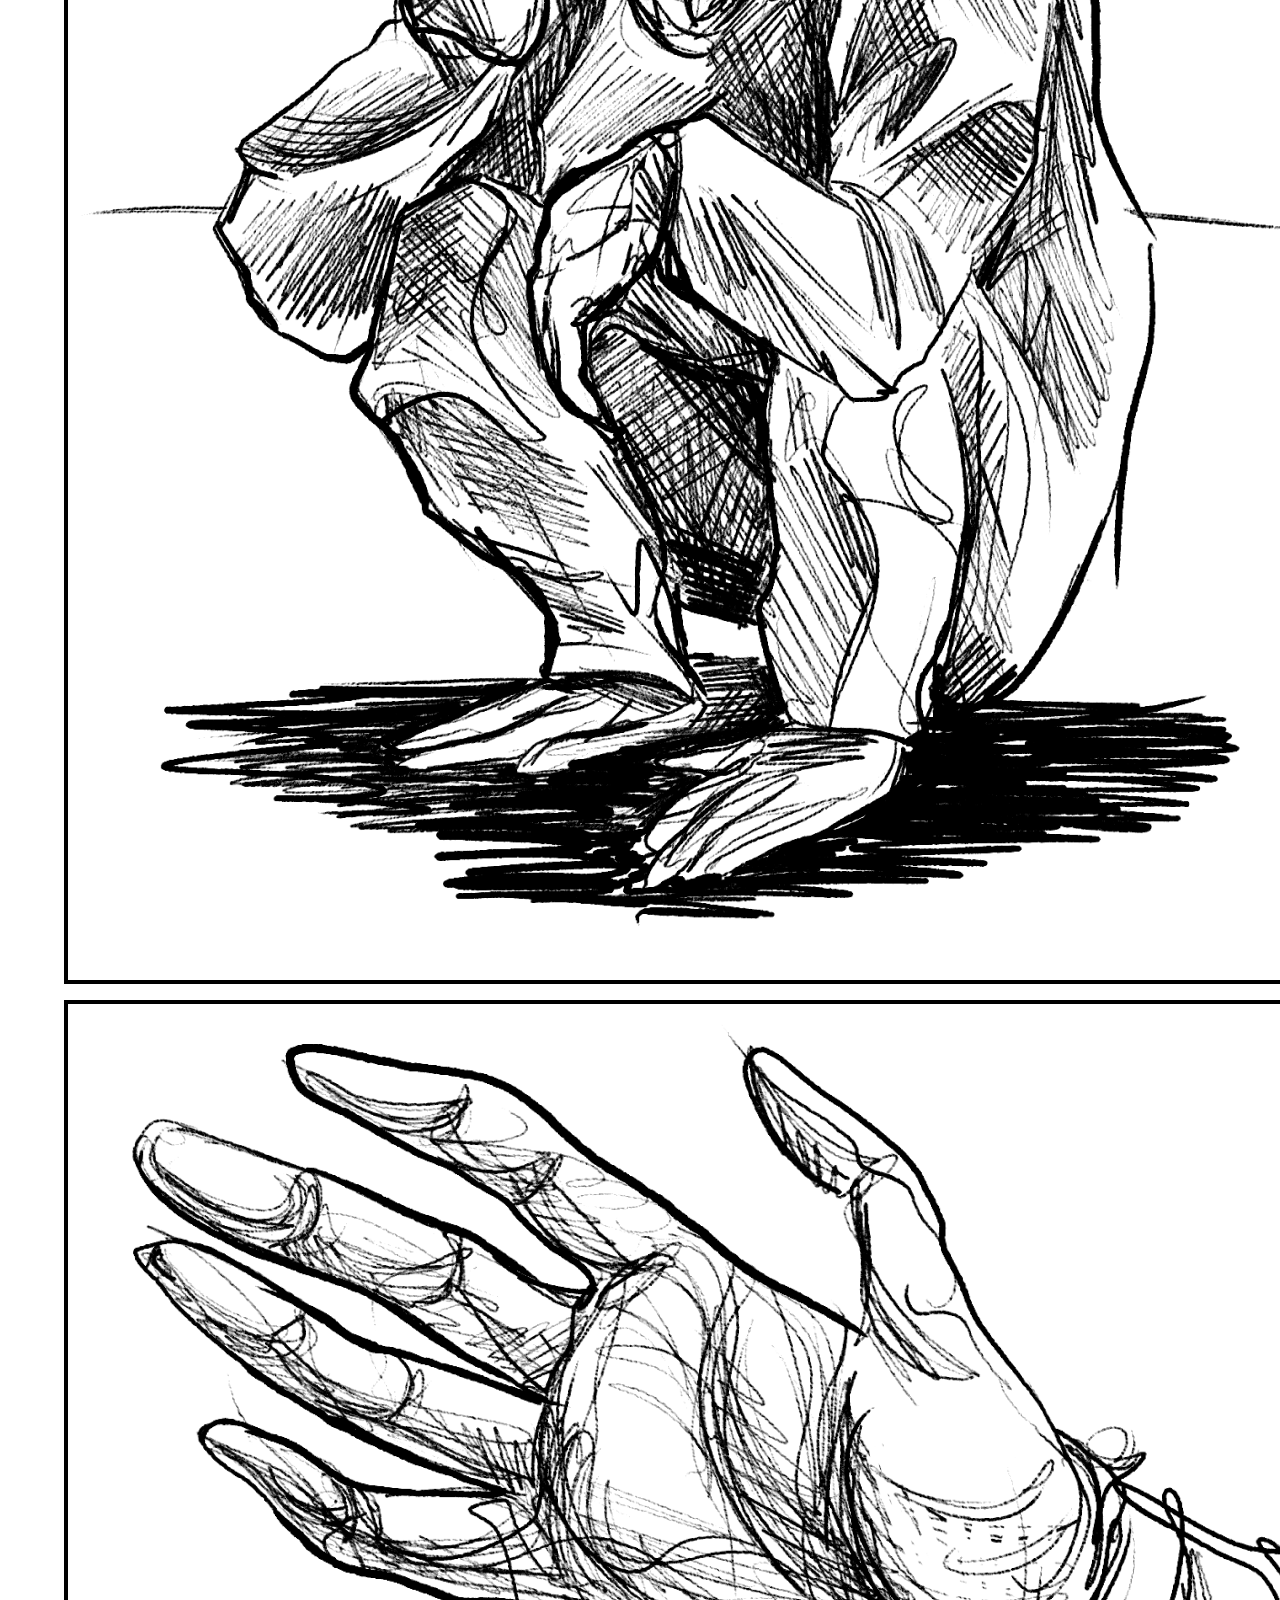
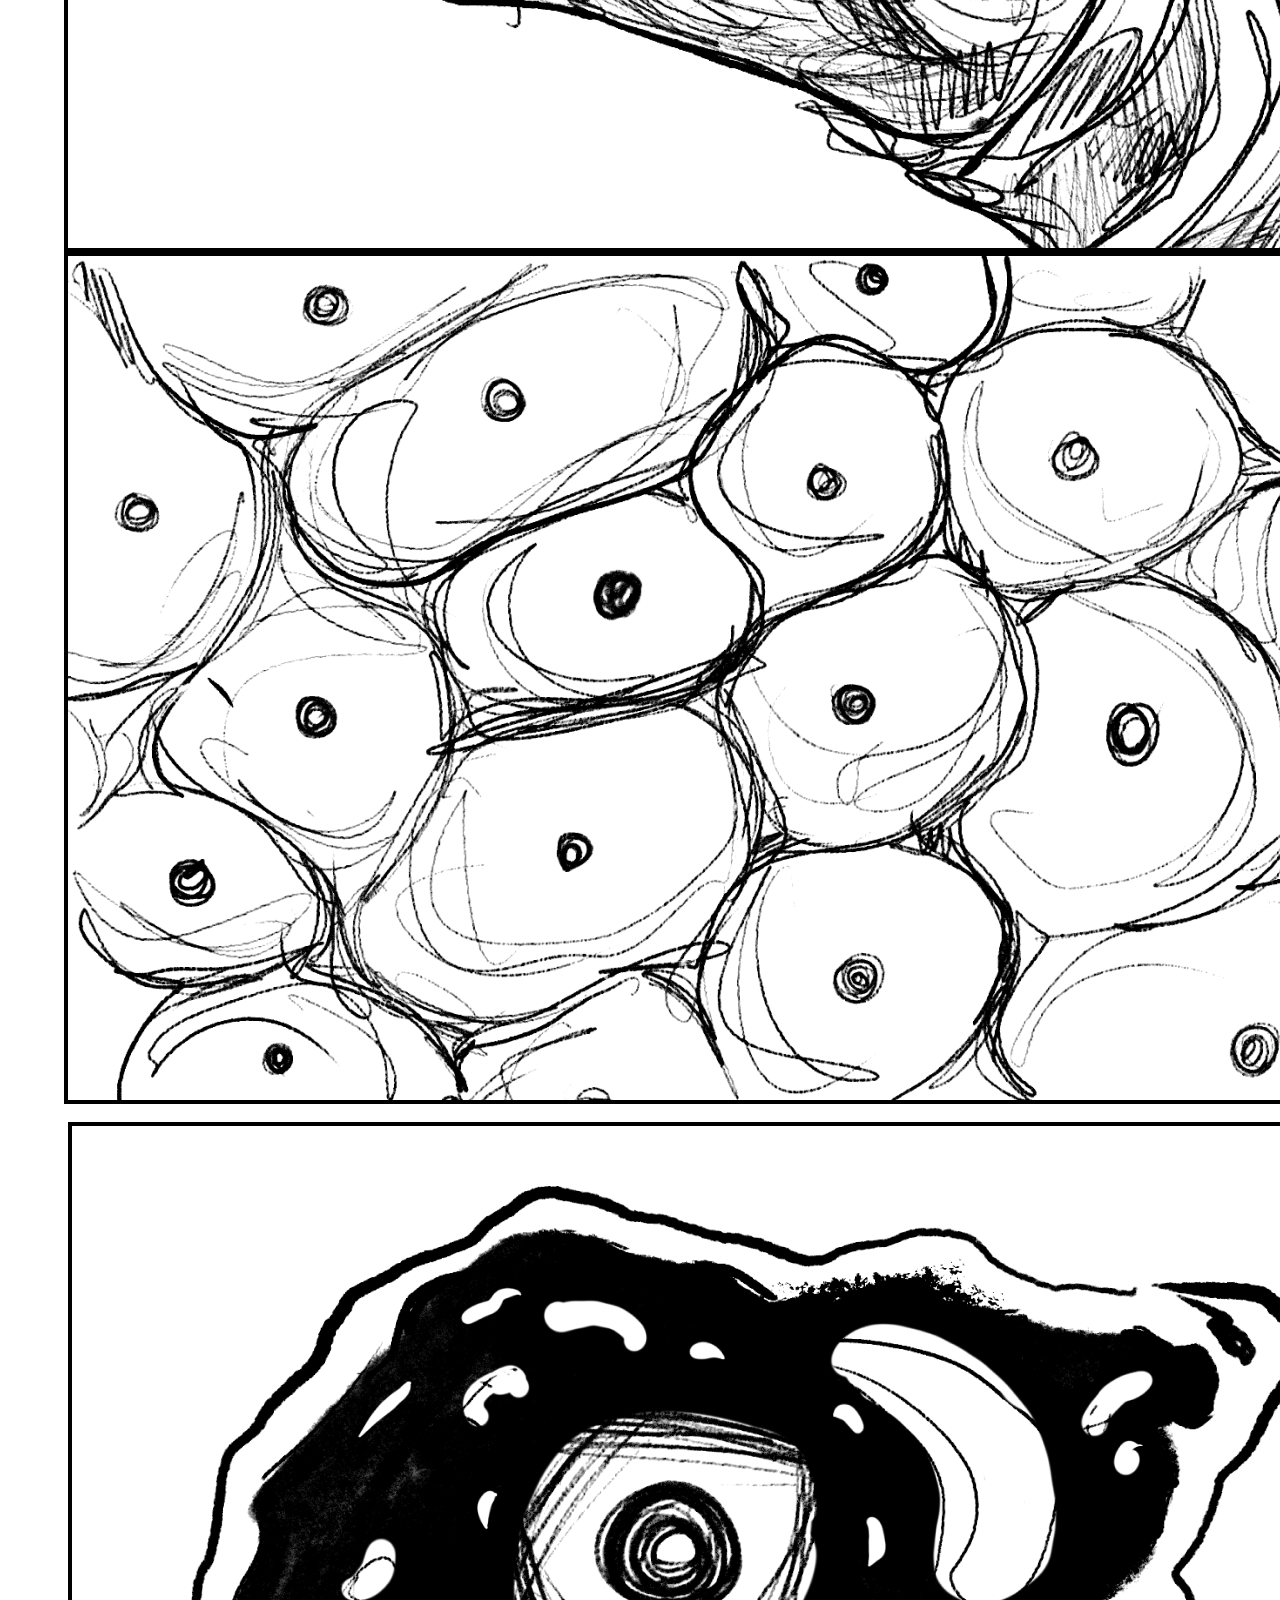
==== commit aef3ec66: "changbios" ====
--- a/index.html
+++ b/index.html
@@ -4,7 +4,7 @@
     <meta charset="UTF-8" />
     <meta name="viewport" content="width=device-width, initial-scale=1.0" />
     <title>chango</title>
-    
+
     <!-- Importación de Bootstrap y Google Fonts -->
     <link
       href="https://cdn.jsdelivr.net/npm/bootstrap@5.3.0/dist/css/bootstrap.min.css"
@@ -16,12 +16,18 @@
       href="https://fonts.googleapis.com/css2?family=Bebas+Neue&family=Nunito+Sans:ital,opsz,wght@0,6..12,200..1000;1,6..12,200..1000&display=swap"
       rel="stylesheet"
     />
-    <link href="https://fonts.googleapis.com/css2?family=Oswald:wght@200..700&display=swap" rel="stylesheet">
+    <link
+      href="https://fonts.googleapis.com/css2?family=Oswald:wght@200..700&display=swap"
+      rel="stylesheet"
+    />
     <link
       href="https://fonts.googleapis.com/css2?family=Jomhuria&display=swap"
       rel="stylesheet"
     />
-    <link href="https://fonts.googleapis.com/css2?family=Montserrat:ital,wght@0,100..900;1,100..900&display=swap" rel="stylesheet">
+    <link
+      href="https://fonts.googleapis.com/css2?family=Montserrat:ital,wght@0,100..900;1,100..900&display=swap"
+      rel="stylesheet"
+    />
     <!-- Estilos personalizados y Tailwind CSS -->
     <link rel="stylesheet" href="style.css" />
     <script src="https://cdn.tailwindcss.com"></script>
@@ -29,87 +35,175 @@
 
   <body>
     <!-- Sección del encabezado -->
-    <header class="head  sticky top-0 z-50">
-      <div class="logo">
-        <!-- Logo de la empresa -->
-        <img class="mono"  alt="Logo with a stylized monkey face" style="        background-color: #ffc843; " src="img/Group 39797.svg" />
-        <img alt="Logo with a stylized monkey face" src="img/Layer_1.svg" />
-      </div>
-      <div class="redicc">
-      <a class="apply-button" href="#"> Proyectos </a>
-      <a class="apply-button" href="#"> Aliados </a>
-      <a class="apply-button" href="#"> Contáctanos </a> 
-      </div>
-
-    </header>
+  <header class="head sticky top-0 z-50">
+  <div class="logo">
+    <!-- Logo de la empresa -->
+    <img
+      class="mono"
+      alt="Logo with a stylized monkey face"
+      style="background-color: #ffc843"
+      src="img/Group 39797.svg"
+    />
+    <img alt="Logo with a stylized monkey face" src="img/Layer_1.svg" />
+  </div>
+  <div class="redicc">
+    <a class="apply-button" href="#"> Proyectos </a>
+    <a class="apply-button" href="#"> Aliados </a>
+    <a class="apply-button" href="#"> Contáctanos </a>
+  </div>
+  <button class="hamburger" onclick="toggleMenu()">&#9776;</button>
+</header>
+
+<div id="mobileMenu" class="mobile-menu">
+  <a href="#"> Proyectos </a>
+  <a href="#"> Aliados </a>
+  <a href="#"> Contáctanos </a>
+</div>
+
 
     <!-- Sección de imágenes -->
-    <div class="imagenes ">
+    <div class="imagenes">
       <!-- Imagen principal -->
       <img
         src="img/Group 39958.png"
         alt="Imagen Principal"
         class="w-full h-auto mb-3"
       />
-      
+
       <!-- Galería de imágenes en una cuadrícula -->
-      <div class="grid grid-cols-4 gap-2 mb-3 ">
-        <img src="img/image 268.png" alt="Imagen 1" class="meteoro w-full  border-2 border-black col-span-2" />
-        <img src="img/Group 39960.png" alt="Imagen 2" class="w-full h-auto col-span-1" /> 
-        <img src="img/Group 39959.png" alt="Imagen 3" class="w-full h-auto col-span-1" />
+      <div class="grid grid-cols-4 gap-2 mb-3">
+        <img
+          src="img/image 268.png"
+          alt="Imagen 1"
+          class="meteoro w-full border-2 border-black col-span-2"
+        />
+        <img
+          src="img/Group 39960.png"
+          alt="Imagen 2"
+          class="w-full h-auto col-span-1"
+        />
+        <img
+          src="img/Group 39959.png"
+          alt="Imagen 3"
+          class="w-full h-auto col-span-1"
+        />
       </div>
 
       <!-- Otras imágenes principales -->
-      <img src="img/Group 39961.png" alt="Imagen Principal 2" class="w-full h-auto mb-3" />
-      <img src="img/Group 39962.png" alt="Imagen Principal 3" class="w-full h-auto mb-3" />
-      <img src="img/Group 39963.png" alt="Imagen Principal 4" class="w-full h-auto mb-3" />
+      <img
+        src="img/Group 39961.png"
+        alt="Imagen Principal 2"
+        class="w-full h-auto mb-3"
+      />
+      <img
+        src="img/Group 39962.png"
+        alt="Imagen Principal 3"
+        class="w-full h-auto mb-3"
+      />
+      <img
+        src="img/Group 39963.png"
+        alt="Imagen Principal 4"
+        class="w-full h-auto mb-3"
+      />
 
       <!-- Otra cuadrícula con dos imágenes -->
       <div class="grid grid-cols-2 gap-2">
         <img src="img/Group 39965.png" alt="Imagen 1" class="w-full h-auto" />
-        <img src="img/Group 39964.png" alt="Imagen 2" class="w-full h-auto mb-3" />
+        <img
+          src="img/Group 39964.png"
+          alt="Imagen 2"
+          class="w-full h-auto mb-3"
+        />
       </div>
 
       <!-- Continuación de las imágenes principales -->
-      <img src="img/Group 39966.png" alt="Imagen Principal 5" class="w-full h-auto mb-3" />
+      <img
+        src="img/Group 39966.png"
+        alt="Imagen Principal 5"
+        class="w-full h-auto mb-3"
+      />
 
       <!-- Cuadrícula con imagenes laterales -->
       <div class="grid grid-cols-2 gap-2">
         <div>
-          <img src="img/Group 39967.png" alt="Imagen Izquierda" class="w-full h-auto mb-3" />
+          <img
+            src="img/Group 39967.png"
+            alt="Imagen Izquierda"
+            class="w-full h-auto mb-3"
+          />
         </div>
         <div class="flex flex-col space-y-3">
-          <img src="img/Group 39968.png" alt="Imagen Derecha 1" class="w-full h-auto" />
-          <img src="img/Group 39969.png" alt="Imagen Derecha 2" class="w-full h-auto mb-3" />
+          <img
+            src="img/Group 39968.png"
+            alt="Imagen Derecha 1"
+            class="w-full h-auto"
+          />
+          <img
+            src="img/Group 39969.png"
+            alt="Imagen Derecha 2"
+            class="w-full h-auto mb-3"
+          />
         </div>
       </div>
 
       <!-- Otra cuadrícula con dos imágenes -->
       <div class="grid grid-cols-2 gap-2">
         <img src="img/Group 39971.png" alt="Imagen 1" class="w-full h-auto" />
-        <img src="img/Group 39970.png" alt="Imagen 2" class="w-full h-auto mb-3" />
+        <img
+          src="img/Group 39970.png"
+          alt="Imagen 2"
+          class="w-full h-auto mb-3"
+        />
       </div>
 
       <!-- Más imágenes principales -->
-      <img src="img/Group 39972.png" alt="Imagen Principal 6" class="w-full h-auto mb-3" />
-      <img src="img/Group 39973.png" alt="Imagen Principal 7" class="w-full h-auto mb-3" />
-      <img src="img/Group 39974.png" alt="Imagen Principal 8" class="w-full h-auto mb-3" />
-      <img src="img/Group 39975.png" alt="Imagen Principal 9" class="w-full h-auto mb-3" />
+      <img
+        src="img/Group 39972.png"
+        alt="Imagen Principal 6"
+        class="w-full h-auto mb-3"
+      />
+      <img
+        src="img/Group 39973.png"
+        alt="Imagen Principal 7"
+        class="w-full h-auto mb-3"
+      />
+      <img
+        src="img/Group 39974.png"
+        alt="Imagen Principal 8"
+        class="w-full h-auto mb-3"
+      />
+      <img
+        src="img/Group 39975.png"
+        alt="Imagen Principal 9"
+        class="w-full h-auto mb-3"
+      />
 
       <!-- Última cuadrícula de imágenes -->
       <div class="grid grid-cols-2 gap-2">
         <img src="img/Group 39977.png" alt="Imagen 1" class="w-full h-auto" />
-        <img src="img/Group 39976.png" alt="Imagen 2" class="w-full h-auto mb-3" />
+        <img
+          src="img/Group 39976.png"
+          alt="Imagen 2"
+          class="w-full h-auto mb-3"
+        />
       </div>
 
       <!-- Últimas imágenes principales -->
-      <img src="img/Group 39978.png" alt="Imagen Principal 10" class="w-full h-auto mb-3" />
-      <img src="img/Group 39979.png" alt="Imagen Principal 11" class="w-full h-auto mb-0" />
+      <img
+        src="img/Group 39978.png"
+        alt="Imagen Principal 10"
+        class="w-full h-auto mb-3"
+      />
+      <img
+        src="img/Group 39979.png"
+        alt="Imagen Principal 11"
+        class="w-full h-auto mb-0"
+      />
     </div>
 
     <!-- Sección con dos boxes de contenido adicional -->
-    <div class="seccion mb-4 mt-0">
-      <div class="box " style="align-items: start">
+    <div class="seccion pc mb-4 mt-0">
+      <div class="box" style="align-items: start">
         <img class="logo-image" src="img/thincrs.svg" />
         <div class="text" style="text-align: start">
           Al revés de las academias de tecnología tradicionales en las cuales
@@ -125,7 +219,7 @@
           los estudiantes invierten en ellas, nosotros invertimos en ti. Solo
           nos pagas cuando consigues un trabajo.
         </div>
-        <a href="#" class="button ">Ver más</a>
+        <a href="#" class="button">Ver más</a>
       </div>
       <div class="box" style="align-items: start">
         <img class="logo-image" src="img/vamos.svg" />
@@ -134,23 +228,85 @@
           los estudiantes invierten en ellas, nosotros invertimos en ti. Solo
           nos pagas cuando consigues un trabajo.
         </div>
-        <a href="#" class="button ">Ver más</a>
-      </div>
-    </div>
+        <a href="#" class="button">Ver más</a>
+      </div>
+    </div>
+        <!-- Sección con dos boxes de contenido adicional para moviles -->
+       
+<div id="carruselAcademias" class="carousel movil slide" data-bs-ride="carousel">
+  <!-- Indicadores -->
+  <div class="carousel-indicators">
+    <button type="button" data-bs-target="#carruselAcademias" data-bs-slide-to="0" class="active" aria-current="true" aria-label="Slide 1"></button>
+    <button type="button" data-bs-target="#carruselAcademias" data-bs-slide-to="1" aria-label="Slide 2"></button>
+    <button type="button" data-bs-target="#carruselAcademias" data-bs-slide-to="2" aria-label="Slide 3"></button>
+  </div>
+
+  <!-- Elementos del carrusel -->
+  <div class="carousel-inner">
+    <div class="carousel-item active">
+      <div class="box">
+        <img class="logo-image" src="img/thincrs.svg" />
+        <div class="text">
+          Al revés de las academias de tecnología tradicionales en las cuales
+          los estudiantes invierten en ellas, nosotros invertimos en ti. Solo
+          nos pagas cuando consigues un trabajo.
+          <p style="margin-bottom: 10%"></p>
+          <a href="#" class="button btn btn-primary">Ver más</a>
+        </div>
+      </div>
+    </div>
+    <div class="carousel-item">
+      <div class="box">
+        <img class="logo-image" src="img/maigister.svg" />
+        <div class="text">
+          Al revés de las academias de tecnología tradicionales en las cuales
+          los estudiantes invierten en ellas, nosotros invertimos en ti. Solo
+          nos pagas cuando consigues un trabajo.
+          
+          <p style="margin-bottom: 10%"></p>
+
+          <a href="#" class="button btn btn-primary">Ver más</a>
+        </div>
+      </div>
+    </div>
+    <div class="carousel-item">
+      <div class="box">
+        <img class="logo-image" src="img/vamos.svg" />
+        <div class="text">
+          Al revés de las academias de tecnología tradicionales en las cuales
+          los estudiantes invierten en ellas, nosotros invertimos en ti. Solo
+          nos pagas cuando consigues un trabajo.
+          <p style="margin-bottom: 10%"></p>
+          <a href="#" class="button btn btn-primary">Ver más</a>
+        </div>
+      </div>
+    </div>
+  </div>
+
+  <!-- Controles de navegación -->
+  <button class="carousel-control-prev" type="button" data-bs-target="#carruselAcademias" data-bs-slide="prev">
+    <span class="carousel-control-prev-icon" aria-hidden="true"></span>
+    <span class="visually-hidden">Anterior</span>
+  </button>
+  <button class="carousel-control-next" type="button" data-bs-target="#carruselAcademias" data-bs-slide="next">
+    <span class="carousel-control-next-icon" aria-hidden="true"></span>
+    <span class="visually-hidden">Siguiente</span>
+  </button>
+</div>
     <section>
       <div class="colab">
         <h1>COLLABORATORS</h1>
       </div>
       <div class="marcas">
-        <img src="img/microsoft.svg" alt="microsoft" class="marca">
-        <img src="img/improving.svg" alt="microsoft" class="marca">
-        <img src="img/amdocs.svg" alt="microsoft" class="marca">
-        <img src="img/kueski.svg" alt="microsoft" class="marca">
+        <img src="img/microsoft.svg" alt="microsoft" class="marca" />
+        <img src="img/improving.svg" alt="microsoft" class="marca" />
+        <img src="img/amdocs.svg" alt="microsoft" class="marca" />
+        <img src="img/kueski.svg" alt="microsoft" class="marca" />
         <div class="separador"></div>
-        <img src="img/canieti.svg" alt="microsoft" class="marca">
-        <img src="img/webflow.svg" alt="microsoft" class="marca">
-        <img src="img/udemy.svg" alt="microsoft" class="marca">
-        <img src="img/intel.svg" alt="microsoft" class="marca">
+        <img src="img/canieti.svg" alt="microsoft" class="marca" />
+        <img src="img/webflow.svg" alt="microsoft" class="marca" />
+        <img src="img/udemy.svg" alt="microsoft" class="marca" />
+        <img src="img/intel.svg" alt="microsoft" class="marca" />
       </div>
     </section>
     <!-- Pie de página -->
@@ -182,6 +338,9 @@
             <img src="img/instagram.svg" alt="Instagram" class="w-10 h-auto" />
             <img src="img/linkedin.svg" alt="Linkedin" class="w-10 h-auto" />
           </div>
+
+          <p class="text mb-4" style="margin-top: 2%;">Escribenos a: <a>hola@smartape.ai</a></p>
+          
         </div>
 
         <!-- Imagen grande del pie de página -->
@@ -198,22 +357,34 @@
     <!-- Scripts de Bootstrap -->
     <script src="https://cdn.jsdelivr.net/npm/bootstrap@5.3.0/dist/js/bootstrap.bundle.min.js"></script>
     <script src="https://cdnjs.cloudflare.com/ajax/libs/gsap/3.11.4/gsap.min.js"></script>
-<script src="https://cdnjs.cloudflare.com/ajax/libs/gsap/3.11.4/ScrollTrigger.min.js"></script>
-<script>
-    gsap.registerPlugin(ScrollTrigger);
-
-    // Animación de scroll horizontal en la sección de boxes
-    let boxes = gsap.utils.toArray(".box");
-    let scrollTween = gsap.to(boxes, {
-        xPercent: -100 * (boxes.length - 1),
+    <script src="https://cdnjs.cloudflare.com/ajax/libs/gsap/3.11.4/ScrollTrigger.min.js"></script>
+    <script>
+      gsap.registerPlugin(ScrollTrigger);
+
+      // Animación de scroll horizontal en la sección de boxes
+      let boxes = gsap.utils.toArray(".box");
+      let scrollTween = gsap.to(boxes, {
+        xPercent: -20 * (boxes.length - 1),
         ease: "none",
         scrollTrigger: {
-            trigger: ".seccion",
-            pin: true,
-            scrub: 0.1,
-            end: "+=2000", // Ajusta la longitud del scroll
-        }
-    });
-</script>
+          trigger: ".seccion",
+          pin: true,
+          scrub: 0.1,
+          end: "+=1000", // Ajusta la longitud del scroll
+        },
+      });
+
+
+  // Desactiva el scrollTrigger en pantallas menores a 768px
+  gsap.matchMedia().add("(max-width: 767px)", () => {
+    ScrollTrigger.getAll().forEach(t => t.kill()); // Esto mata cualquier animación GSAP activa en móviles
+  });
+
+  function toggleMenu() {
+  var menu = document.getElementById("mobileMenu");
+  menu.classList.toggle("show-menu");
+}
+
+    </script>
   </body>
 </html>
--- a/style.css
+++ b/style.css
@@ -7,84 +7,112 @@
 encabezado
 ##########################################################
 */
+/* Estilos generales */
 header {
     display: flex;
     align-items: center;
     justify-content: space-between;
     background-color: #000;
-    height: 5rem; /* Puedes fijar una altura si es necesario */
+    height: 5rem;
     position: relative;
-    overflow: visible; /* Para que la imagen que sobresale se vea fuera del contenedor */
+    overflow: visible;
 }
 
 .logo {
     display: flex;
-    
 }
 
 .logo img {
-    width: 8rem; /* Ajusta el tamaño de la imagen según lo necesario */
+    width: 8rem;
     height: auto;
-    
-    top: 0%; /* Ajusta cuánto sobresale la imagen del contenedor */
-    left: 0%; /* Ajusta la posición horizontal si lo necesitas */
+    top: 0%;
+    left: 0%;
     padding: 5%;
 }
 
-.logo .mono{
-    margin-top: 20% ;
-}
-
-
-.redirec{
+.logo .mono {
+    margin-top: 20%;
+}
+
+.redicc {
     justify-content: end;
     display: flex;
-
-}
+}
+
 .apply-button {
-    
     color: #ffffff;
-    
     font-size: 1rem;
     font-weight: 550;
     text-decoration: none;
     margin-right: 4.5rem;
 }
+
+/* Botón hamburguesa */
+.hamburger {
+    display: none;
+    font-size: 2rem;
+    background: none;
+    border: none;
+    color: #fff;
+    cursor: pointer;
+    margin-right: 2rem;
+}
+
+/* Menú móvil */
+.mobile-menu {
+    display: none;
+    flex-direction: column;
+    background-color: #000;
+    position: sticky;
+    width: 100%;
+    top: 4rem;
+    left: 0;
+    padding: 0rem 0;
+    z-index: 2;
+}
+
+.mobile-menu a {
+    color: #fff;
+    padding: 1rem;
+    text-align: center;
+    display: block;
+    text-decoration: none;
+    font-size: 0.8rem;
+    border: 2px solid #ffffff;
+}
+
 /* Media Query para pantallas pequeñas */
 @media (max-width: 768px) {
     header {
-        padding: 0; /* Ajusta el padding para evitar demasiado espacio en móviles */
-        height: 4rem; /* Ajusta automáticamente según el contenido */
-        position: relative;
-        overflow: visible;
-    }
-
-    .logo {
-        display: flex;
+        padding: 0;
+        height: 4rem;
     }
 
     .logo img {
-        width: 4.5rem; /* Aumenta ligeramente el tamaño en pantallas pequeñas */
+        width: 4.5rem;
         height: auto;
-
-
-        top: 0%; 
-        left: 0%; /* Ajusta la posición para pantallas pequeñas */
-        
         padding: 5%;
     }
 
+ .logo .mono{
+        width: 4.5rem;
+        height: auto;
+        padding: 5%;
+        margin-top: 0%;
+    }
+
     .apply-button {
-        color: #ffffff;
-        font-size: 0.6rem;
-        font-weight: 550;
-        text-decoration: none;
-        margin-right: 1rem !important;
-    }
-    .logo .mono{
-        margin-top: 6% ;
-    }
-
+        display: none;
+    }
+
+    .hamburger {
+        display: block;
+    }
+}
+
+/* Mostrar menú móvil cuando está activo */
+.show-menu {
+    display: flex;
 }
 .imagenes{
     padding-top: 2rem;
@@ -167,70 +195,62 @@
     text-decoration: none;
 }
 
-
+.movil{
+    display: none ;
+}
 
 @media (max-width: 768px) {
-    .seccion {
-        display: flex;
-        width: 100%;
-        height: auto ;
-        flex-direction: column;
-        margin-bottom: 0.5rem !important;
-    }
+
 
     .box {
         padding-top: 5rem;
         padding-bottom: 5rem;
         width: 100%;
-        height: 50vh;
+        height: 80vh;
         padding-left: 2rem;
         padding-right: 2rem;
-    }
-    .seccion .logo-texts {
-        font-family: "Jomhuria", serif; /* Cambia esto si tienes una fuente específica */
-        font-size: 7rem; /* Ajusta el tamaño del texto */
-        margin-top: -8%;
-        background: linear-gradient(90deg, #3a82f7, #a12ee2, #f15d5d, #f1903d);
-        -webkit-background-clip: text;
-        -webkit-text-fill-color: transparent;
-        background-clip: text;
-       margin-bottom: -8%;
-        letter-spacing: 2px;
-        text-shadow: 0 1px 3px rgba(0, 0, 0, 0.3);
-        display: inline-block;
-    }
+        display: flex;
+        flex-direction: column;
+        justify-content: center;
+        align-items: center;
+    }
+
+    .pc {
+        display: none;
+    }
+
+    .movil {
+        display: block;
+    }
+
     .logo-image {
-        width: 50%; /* Ajusta el tamaño según sea necesario */
-        height: auto; /* Mantiene la proporción original */
-        margin-bottom: 5%;
-        
-    }
-    
+        width: 50%;
+        /* Ajusta el tamaño según sea necesario */
+        height: auto;
+        /* Mantiene la proporción original */
+        margin-bottom: 10%;
+        margin-top: 2rem;
+    }
+
     .text {
         text-align: center;
-        margin-bottom: 20px;
+        margin-bottom: 30%;
         font-size: 1rem !important;
-    }
-
-    .button {
-        margin-top: 8%;
-        background-color: #565ff0;
-        color: rgb(0, 0, 0);
-        padding: 10px 80px;
-        font-weight: bold;
-        text-decoration: none;
-        margin-top: 0%;
-        font-size: 1rem !important;
-    }
-    
-    .button2 {
-        color: white;
-        background-color: #d827f3;
-        font-weight: bold;
-        margin-top: 0%;
-    }
-}
-
+        max-width: 80%;
+    }
+
+.button {
+    display: inline-block;
+    padding: 10px 50px;
+    color: #ffffff;
+    background-color: #000;
+    border: 2px solid #ffffff;
+    text-align: center;
+    font-family: Arial, sans-serif;
+    font-size: 1rem;
+    text-decoration: none;
+}
+}
 /*
 seccion nueva
 */
@@ -302,12 +322,12 @@
 
 /* footer*/
 .full-height {
-    height: 90vh; /* 100% de la altura de la ventana del navegador */
+    height: auto; /* 100% de la altura de la ventana del navegador */
+    
   }
 
 footer{
     background-color: #000000 !important;
-    
 
 }
 footer .grid{
